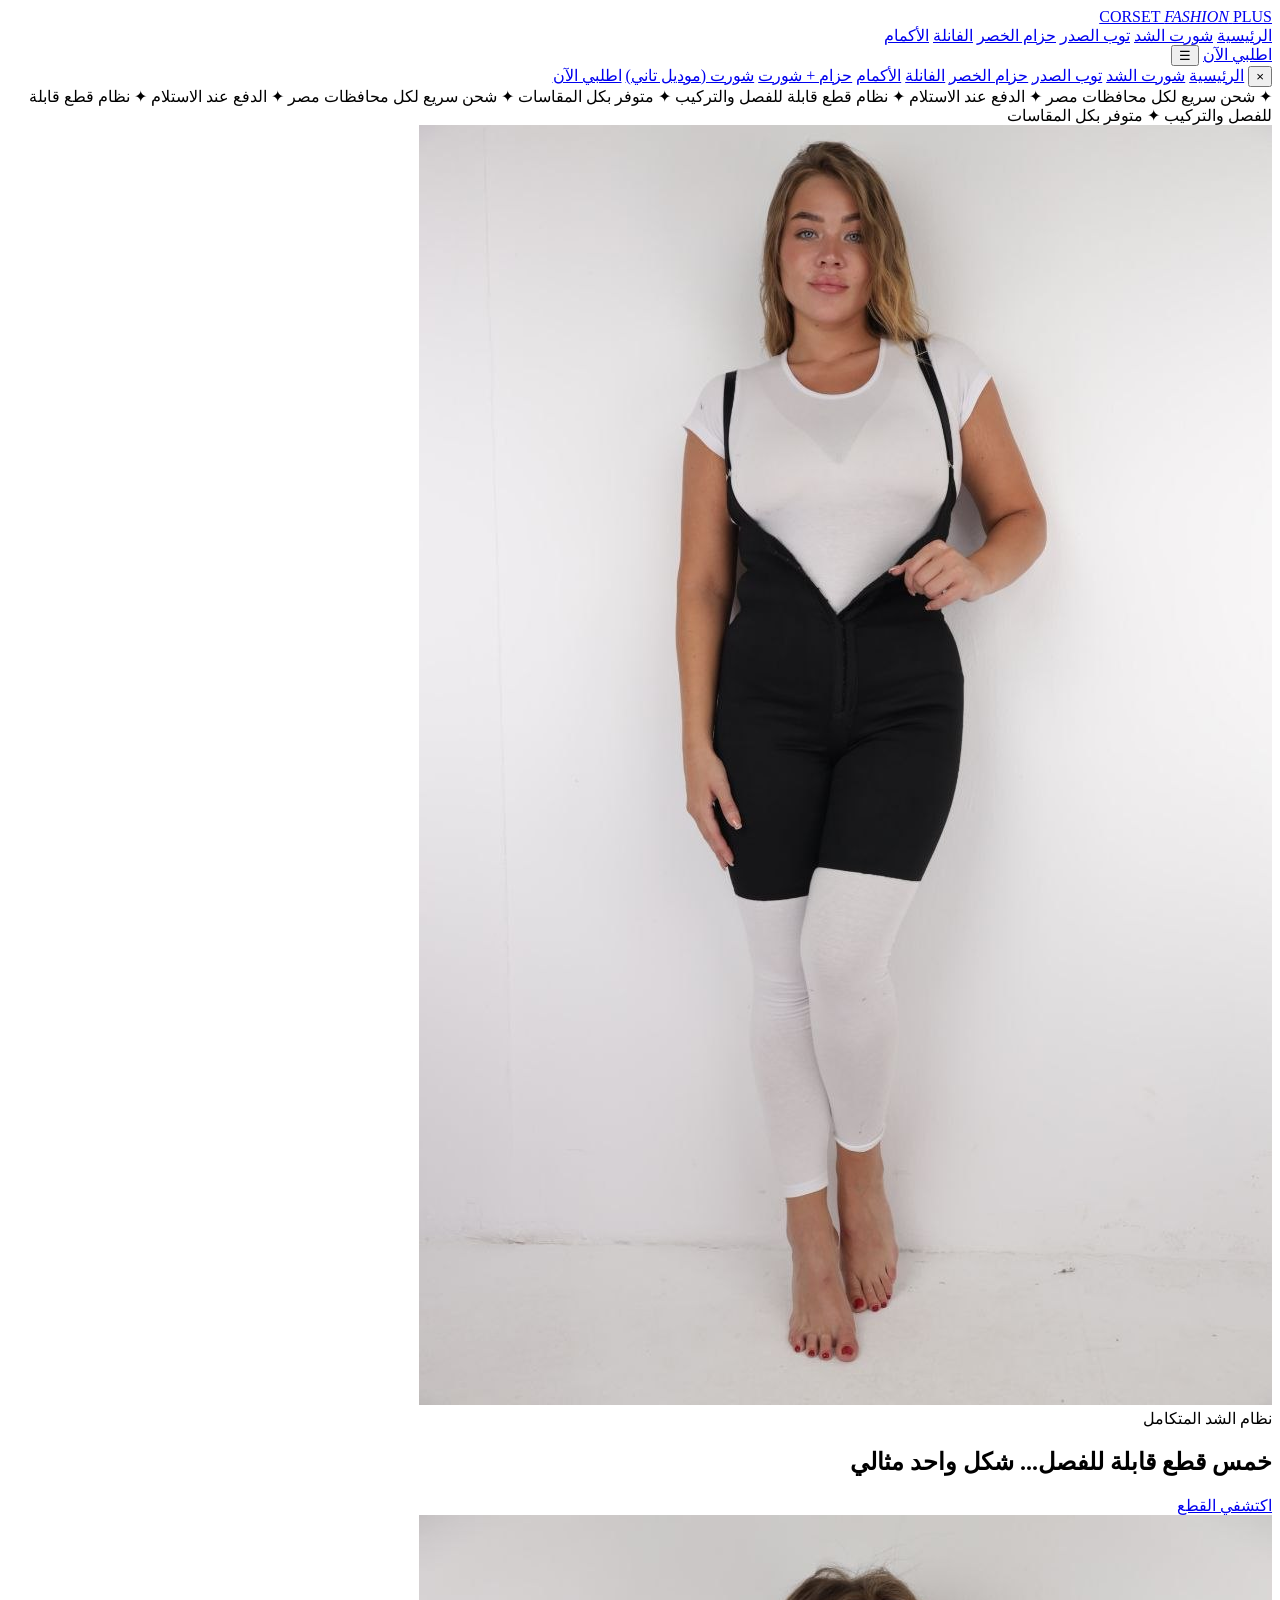
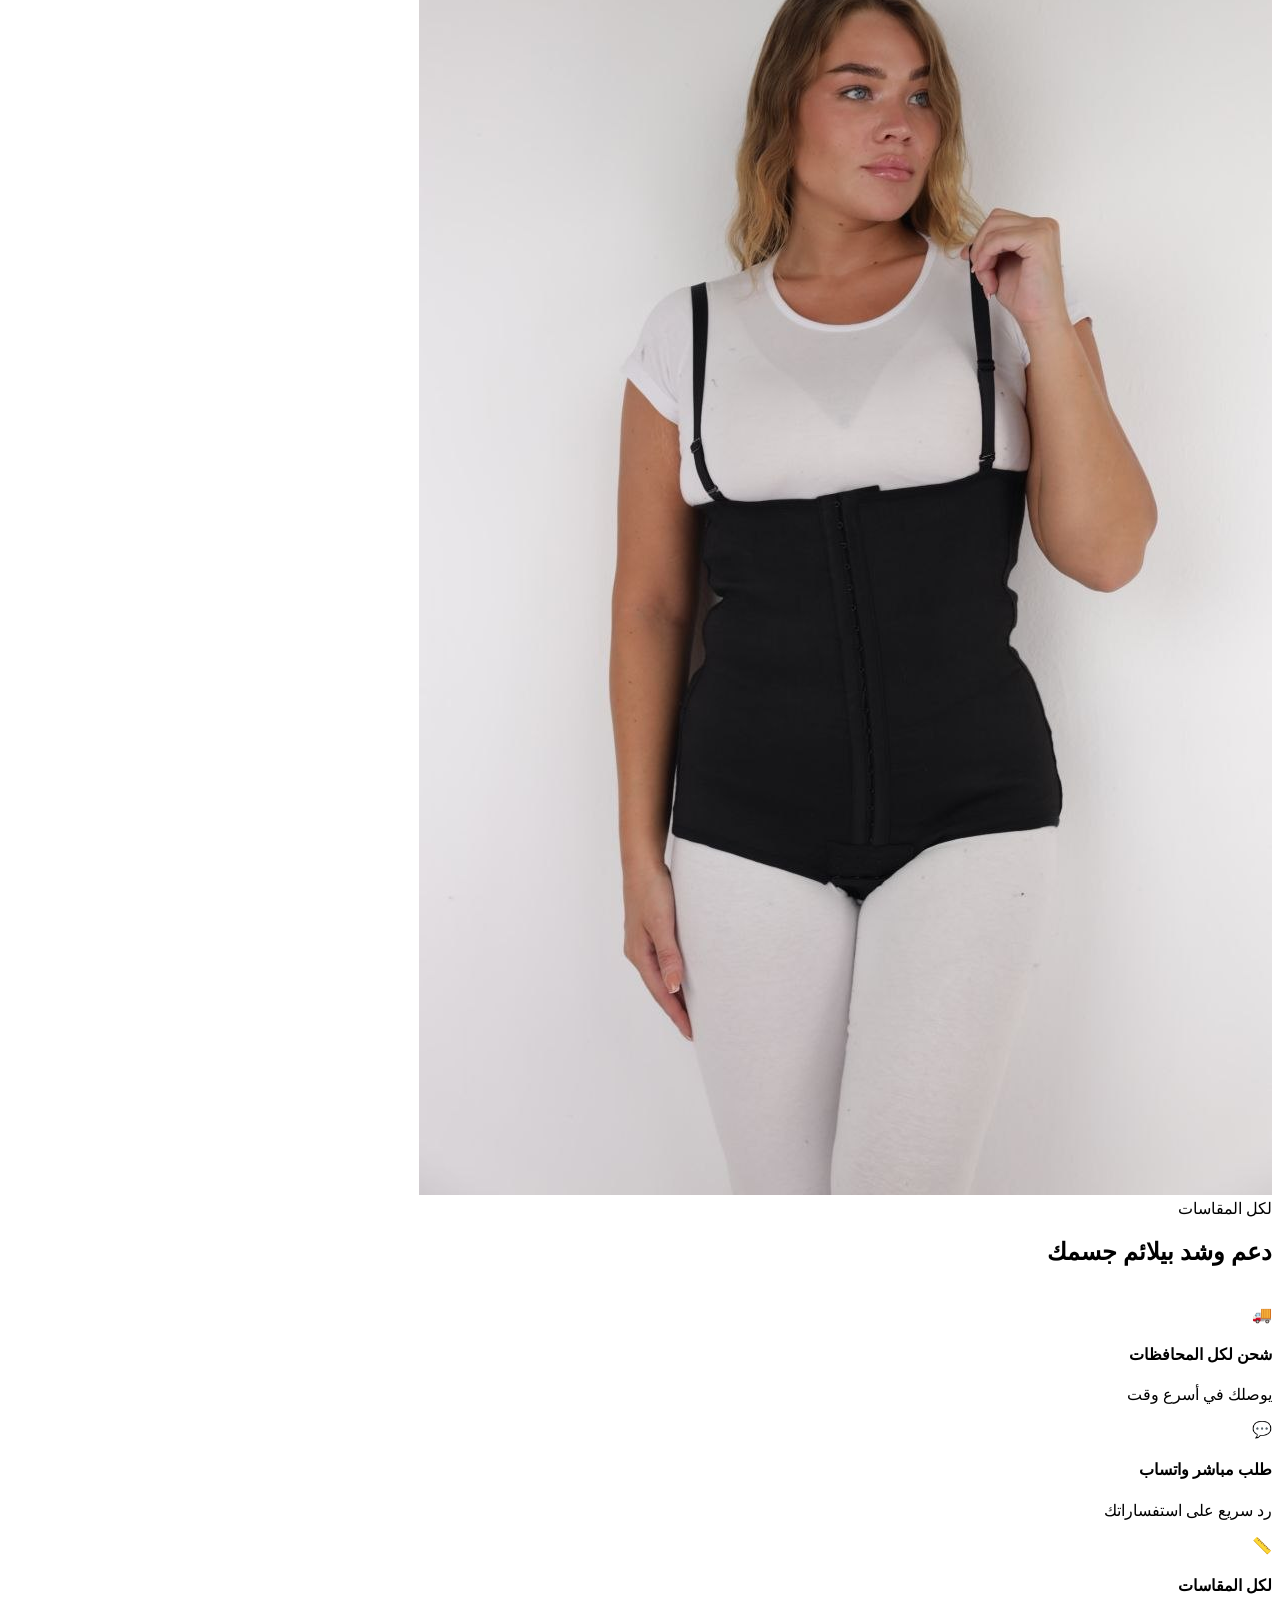
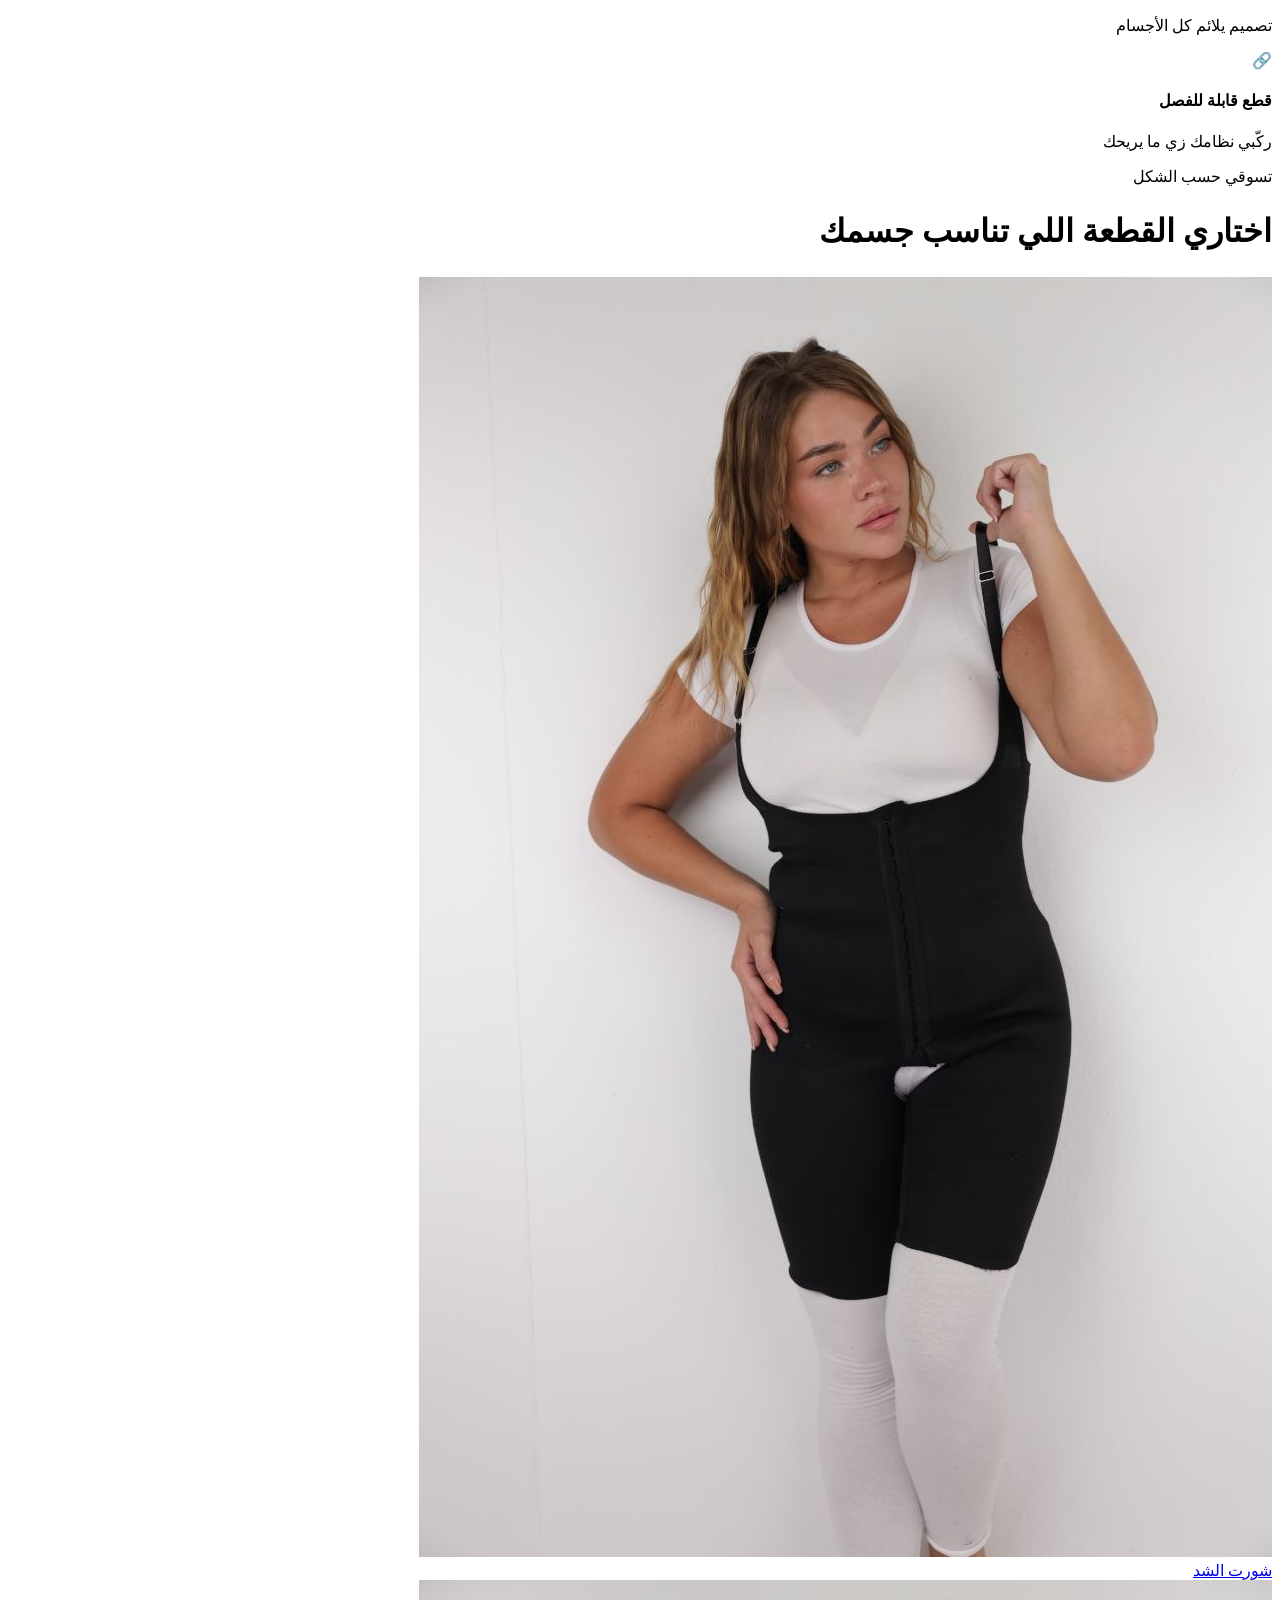
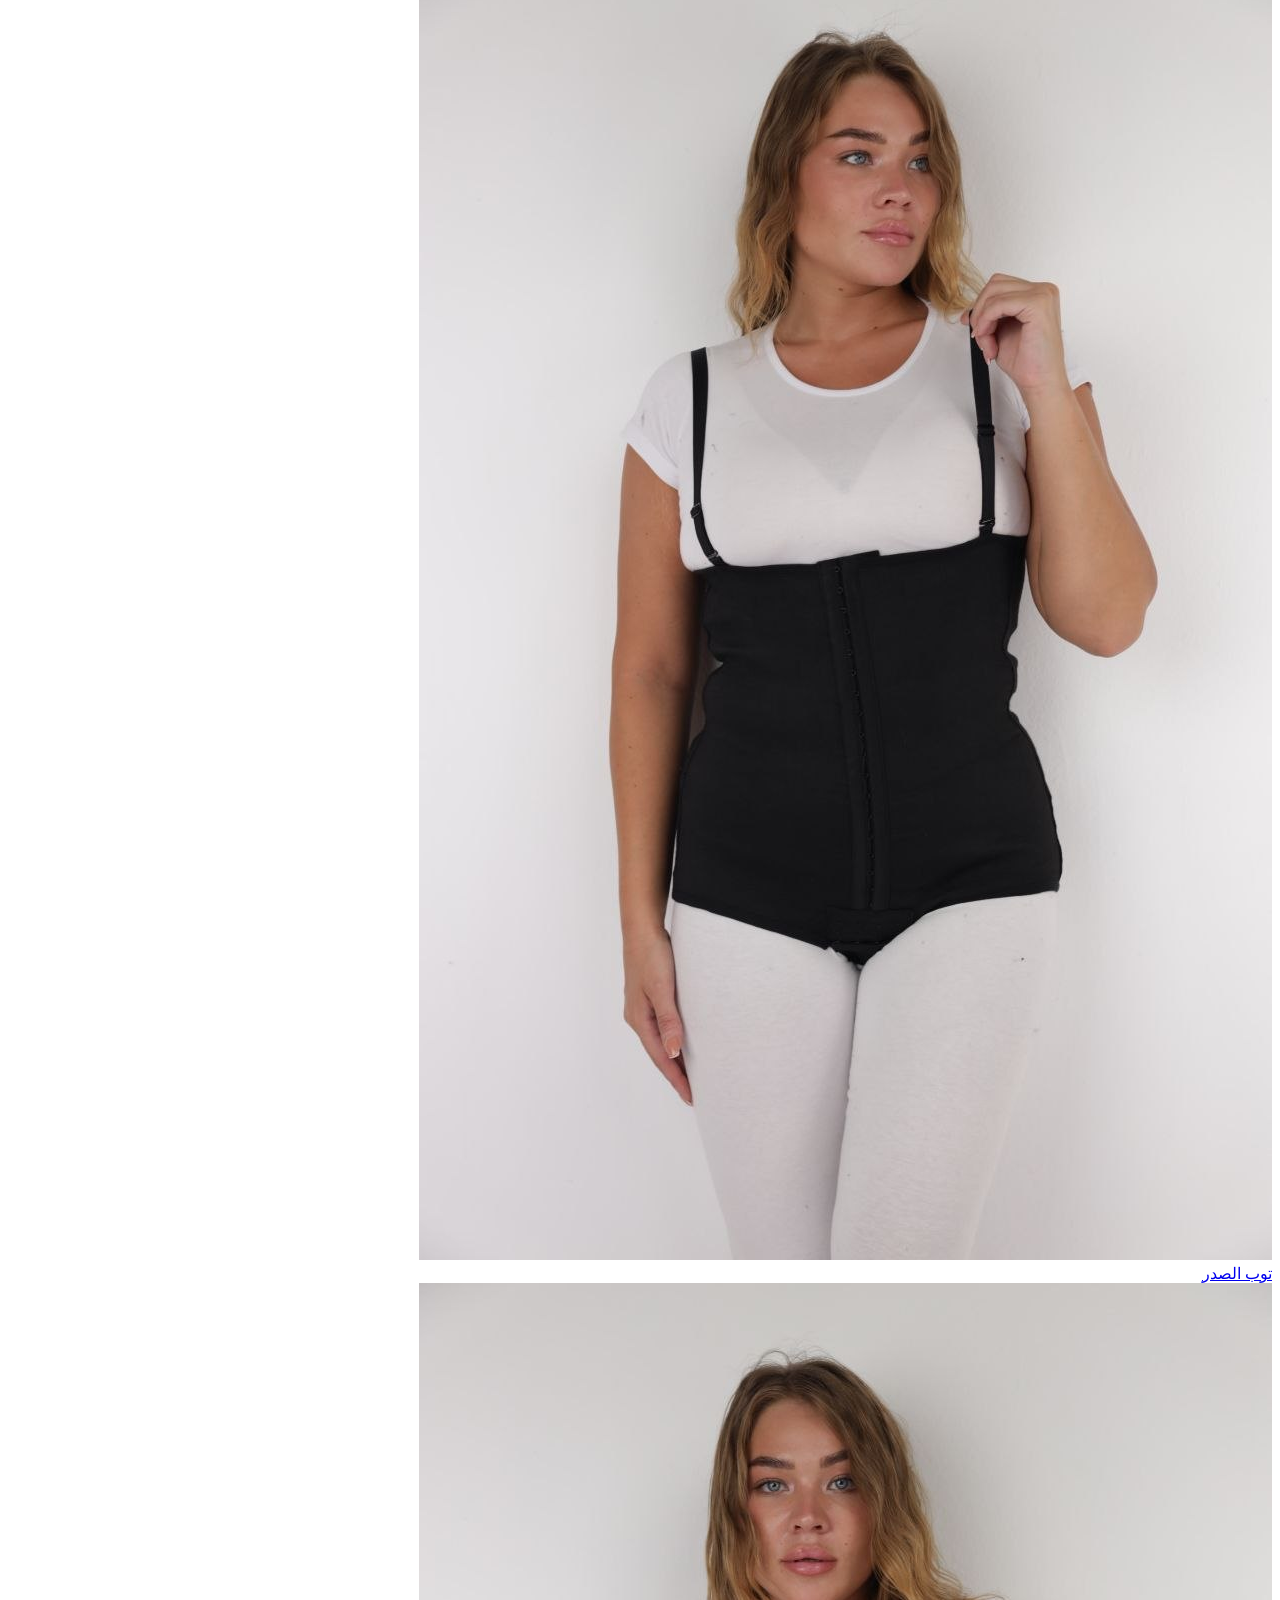
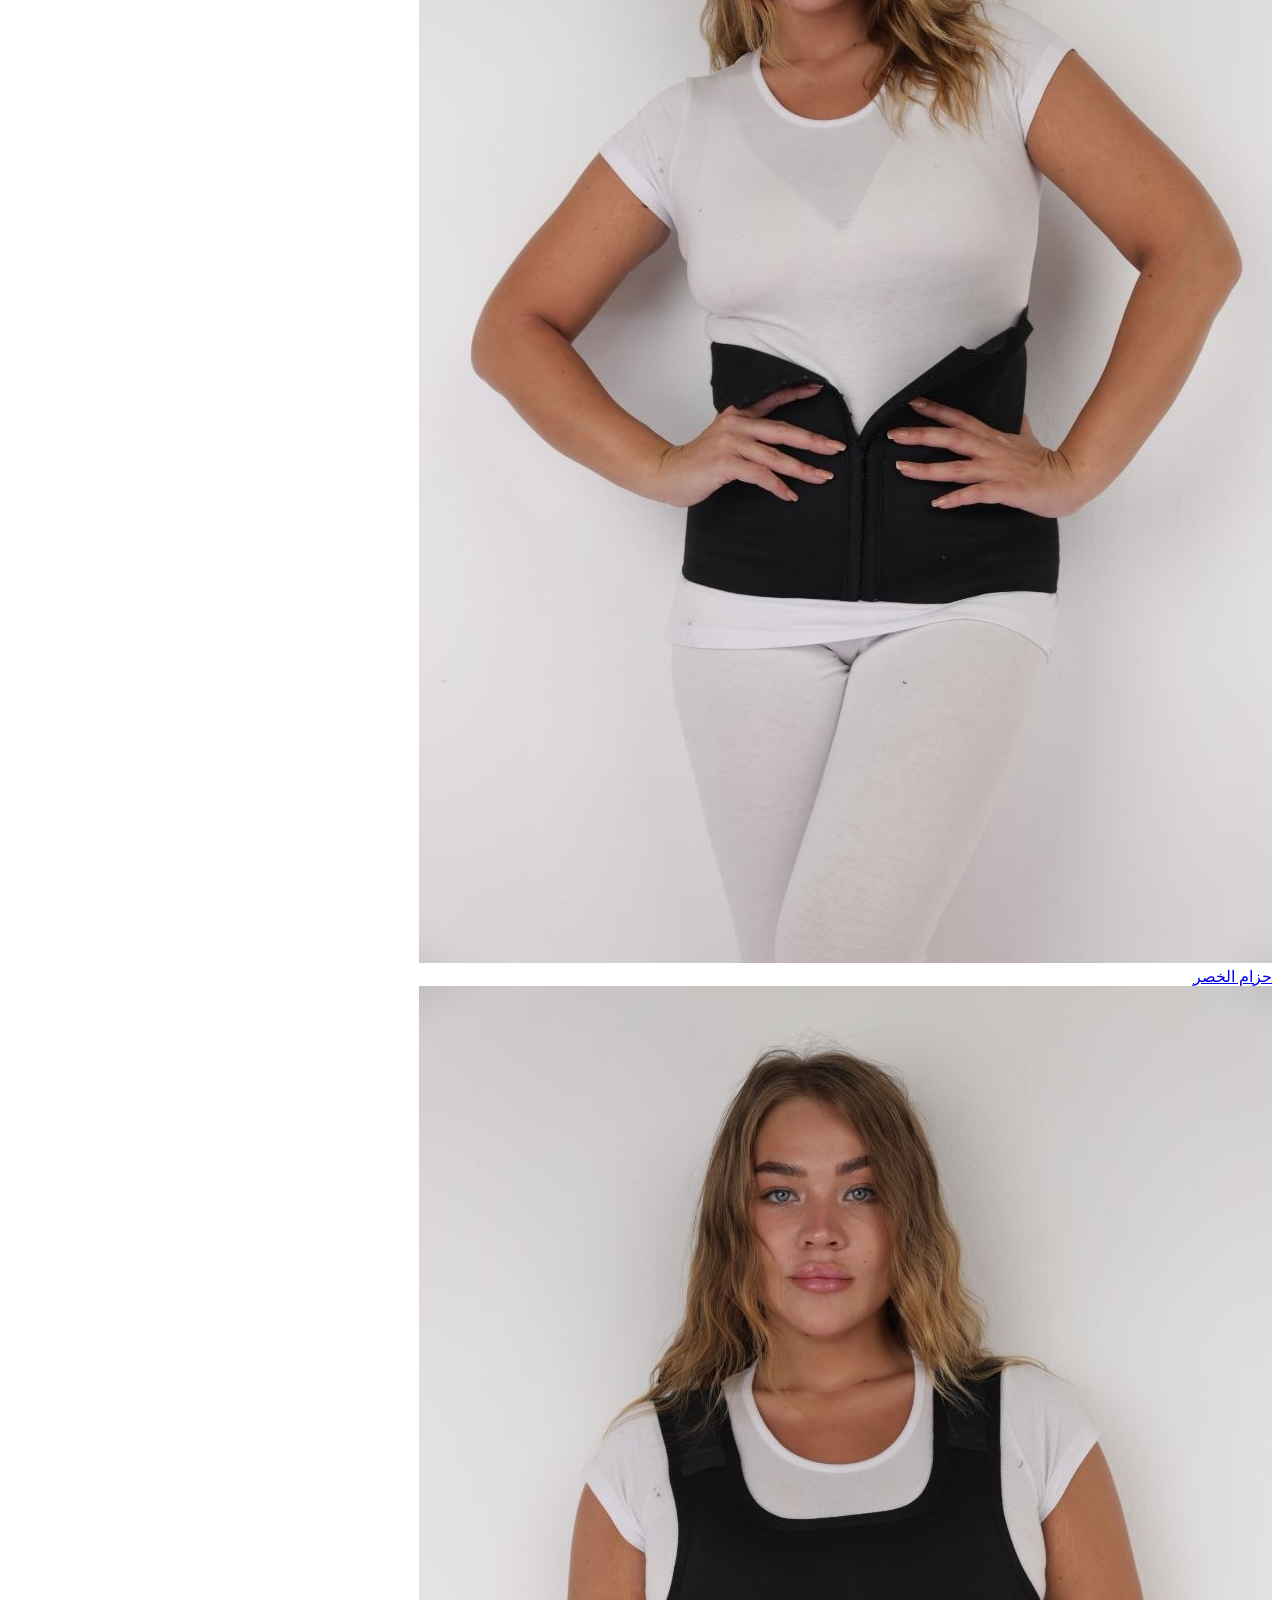
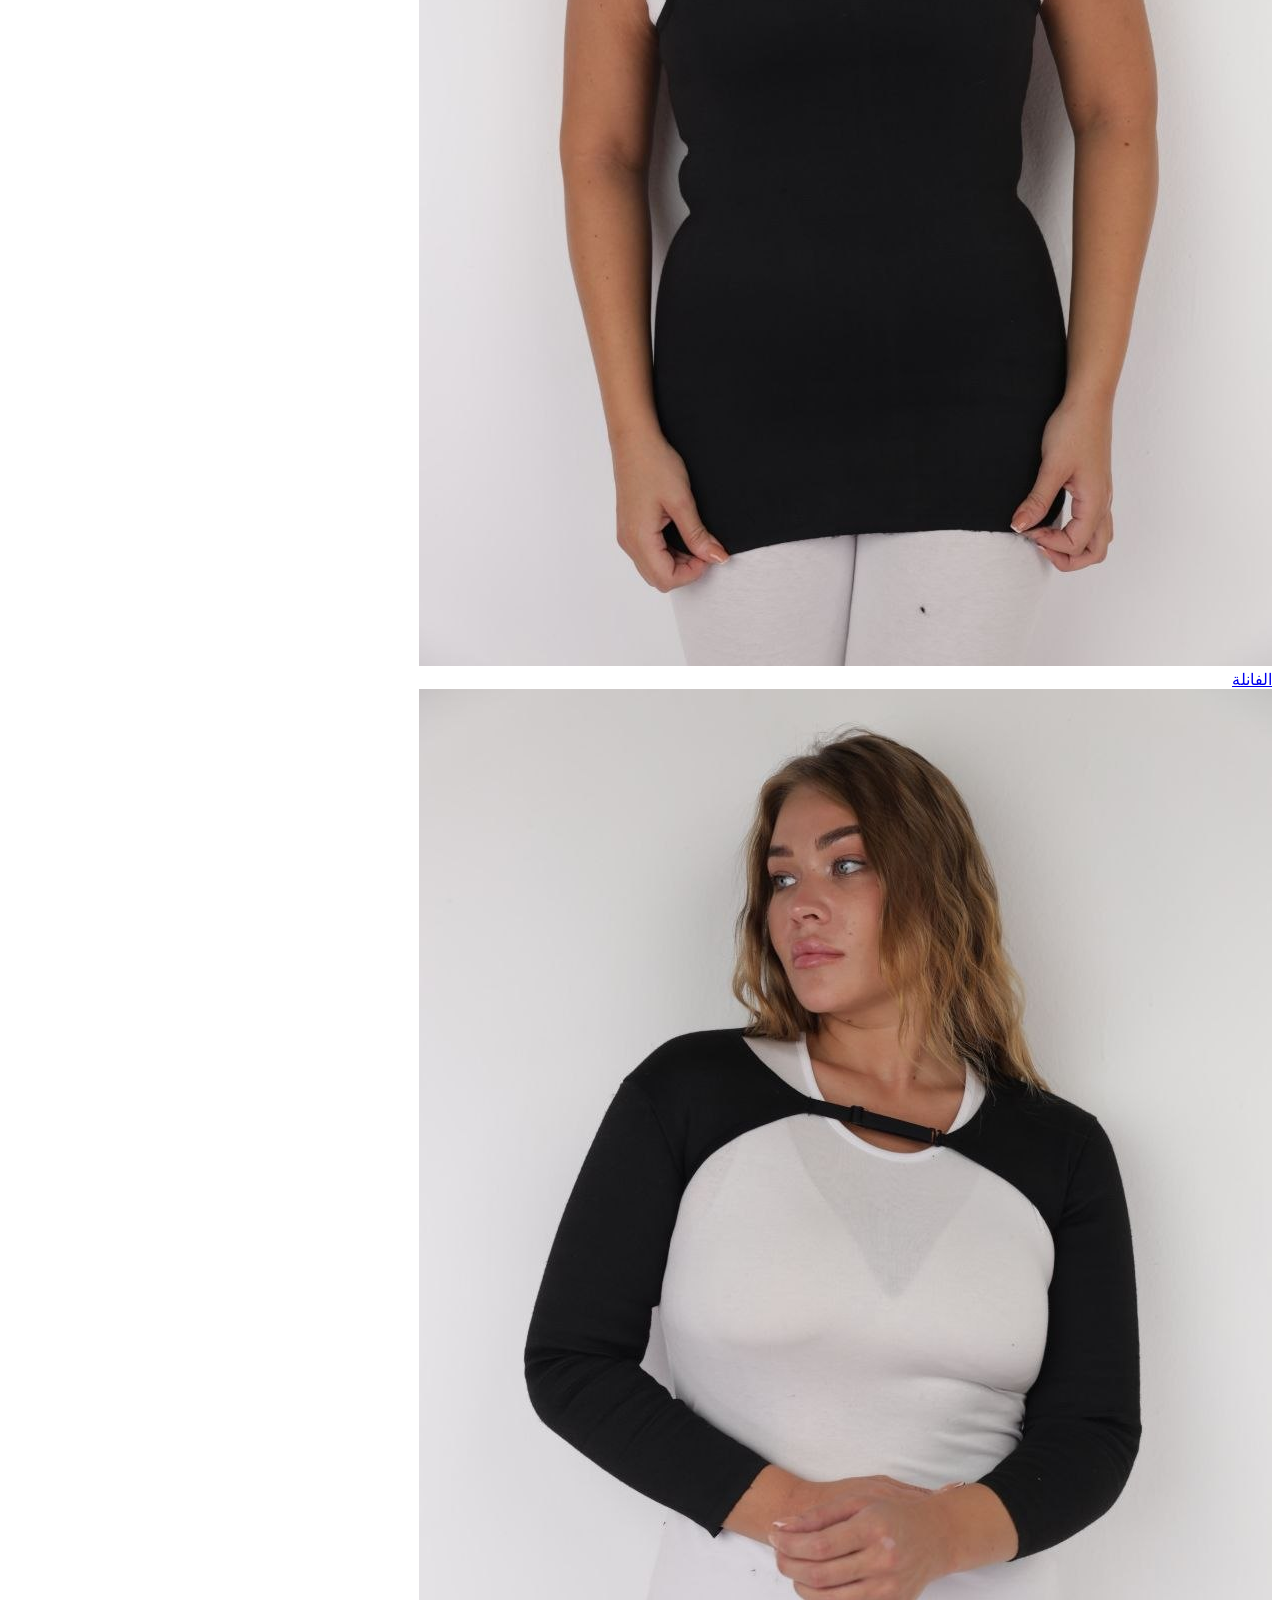
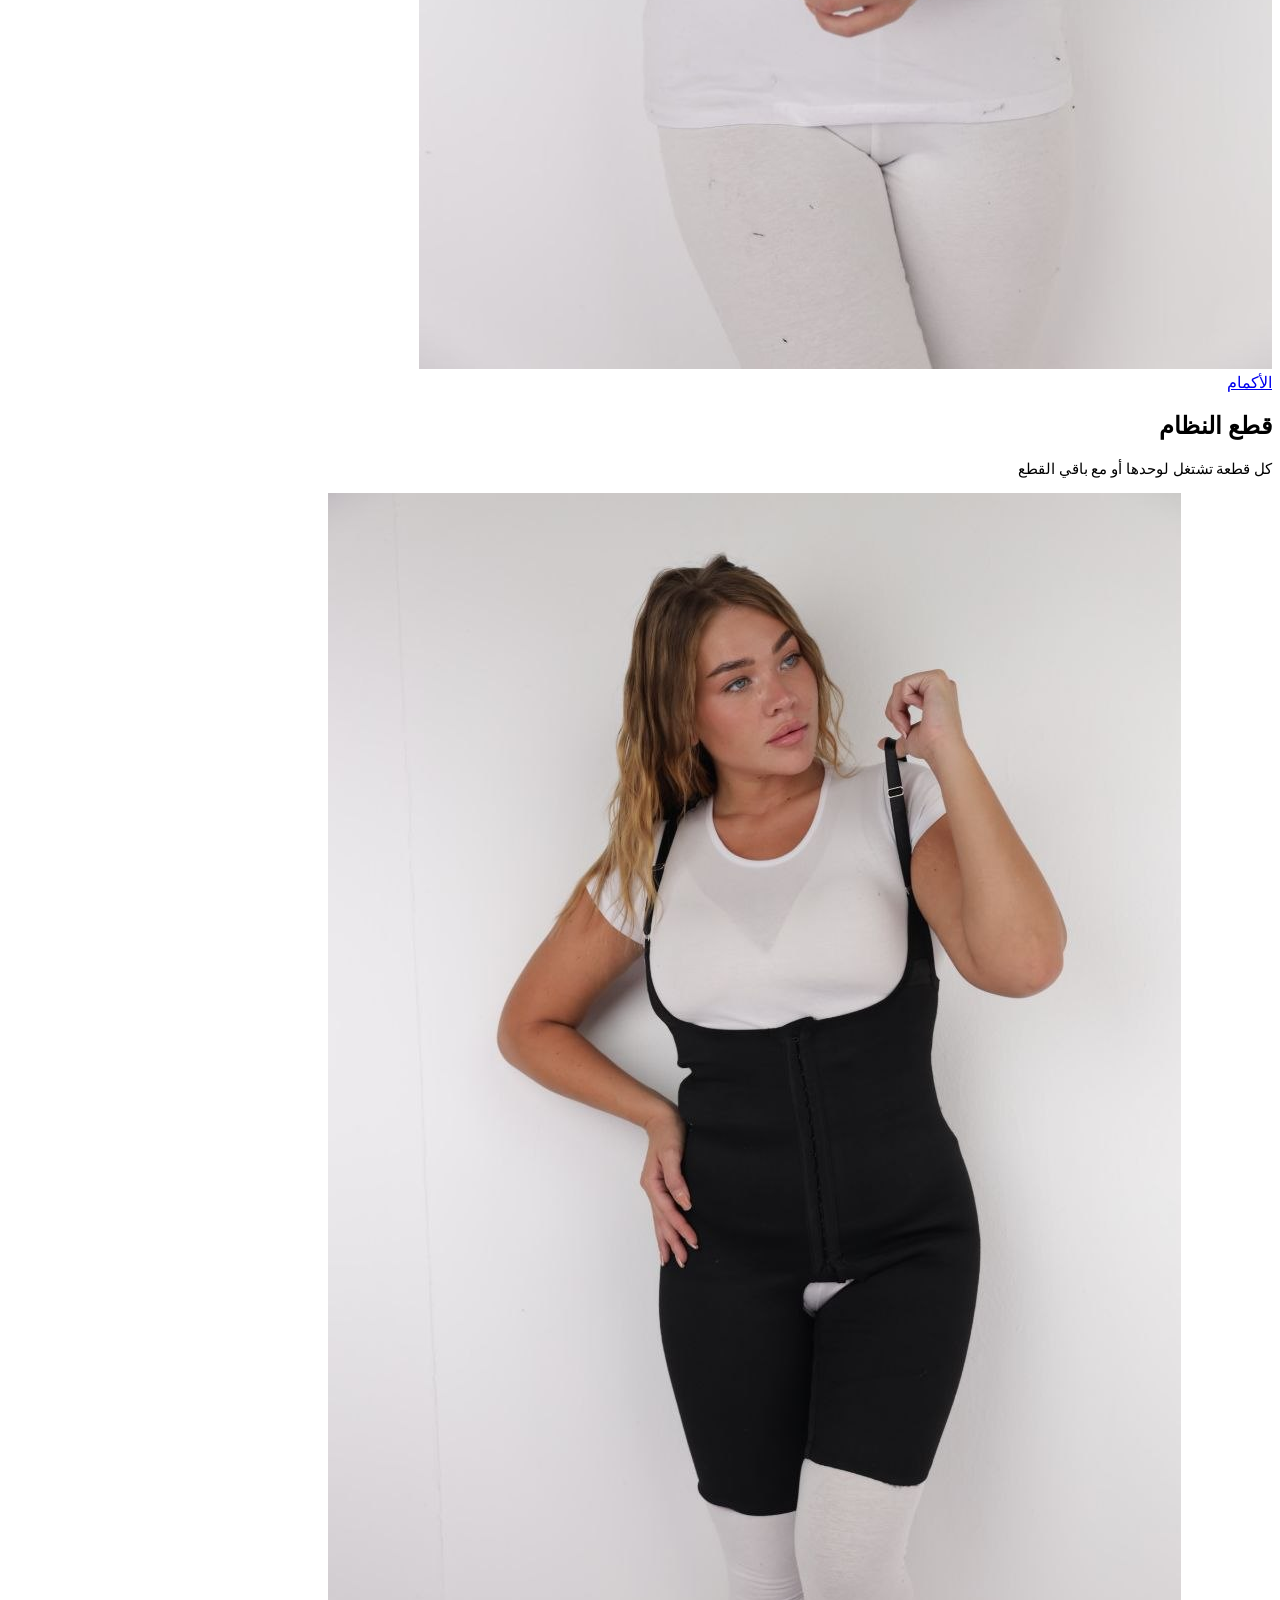
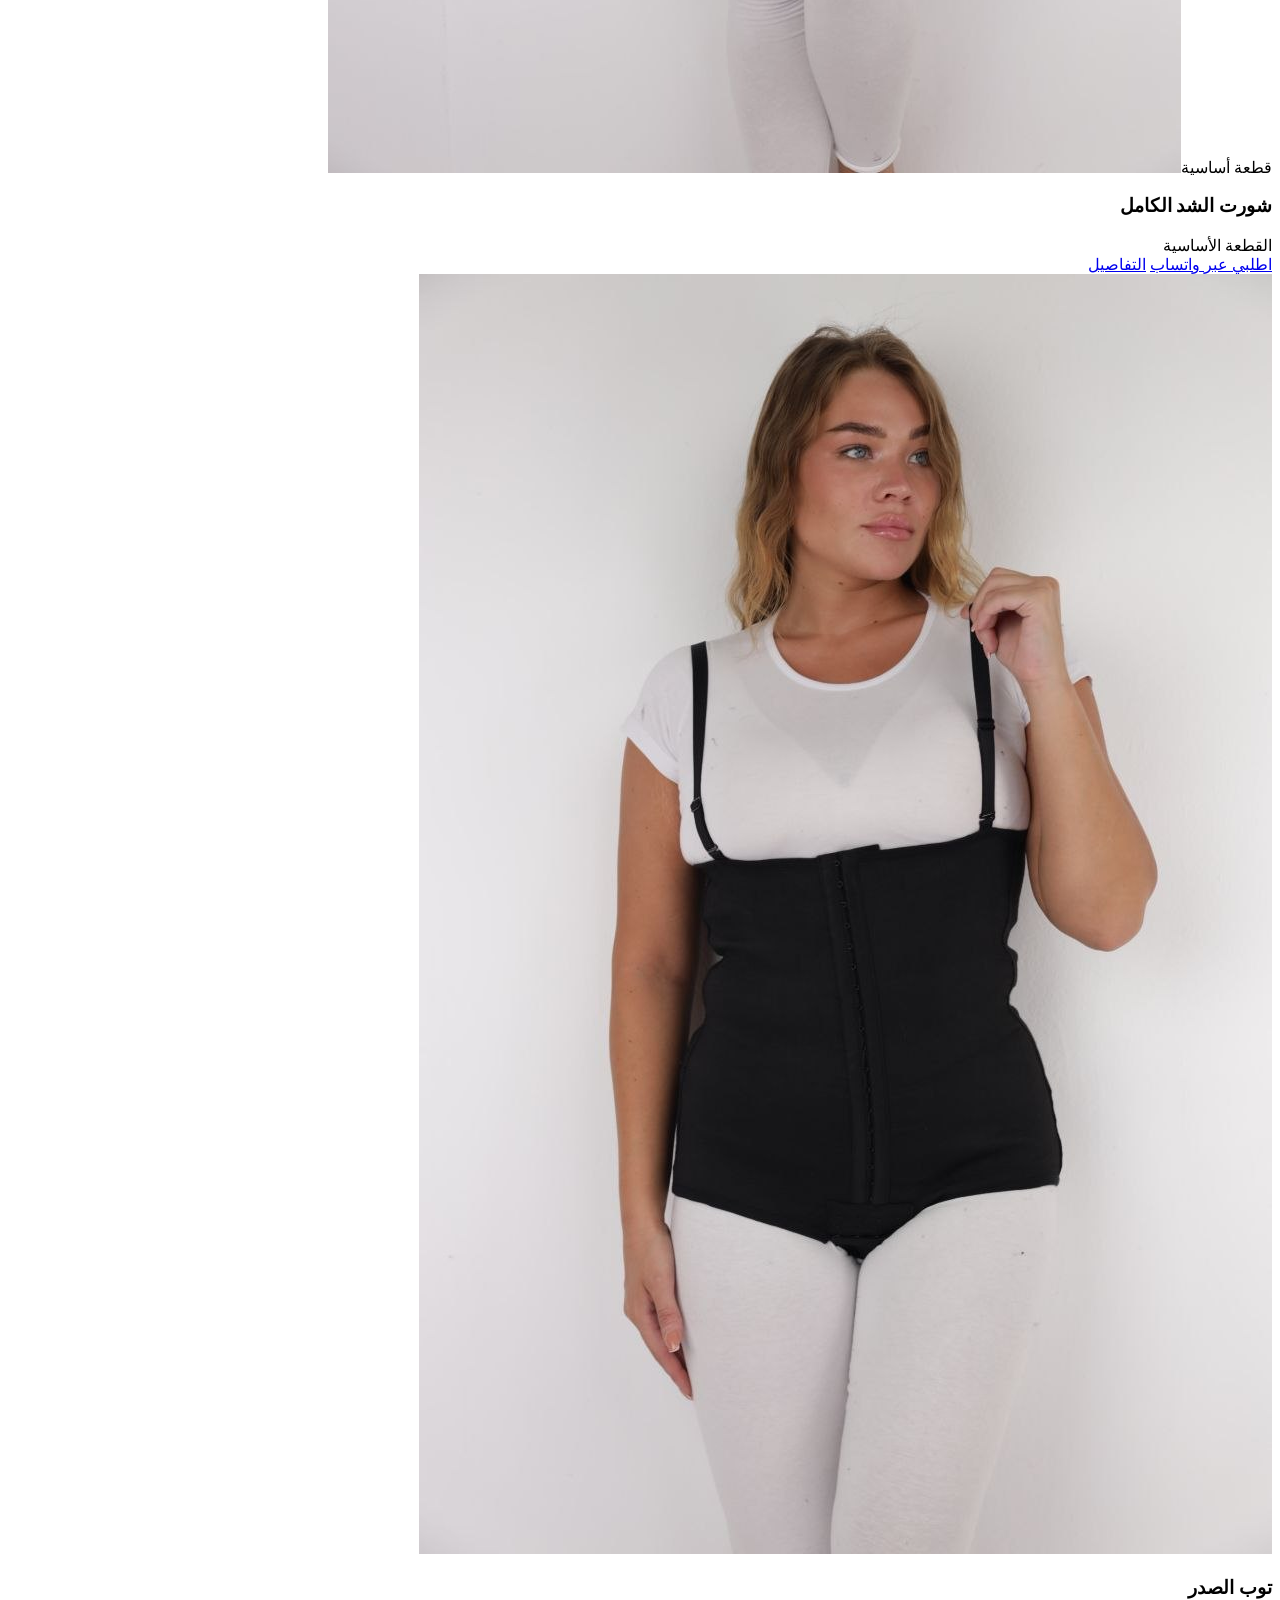
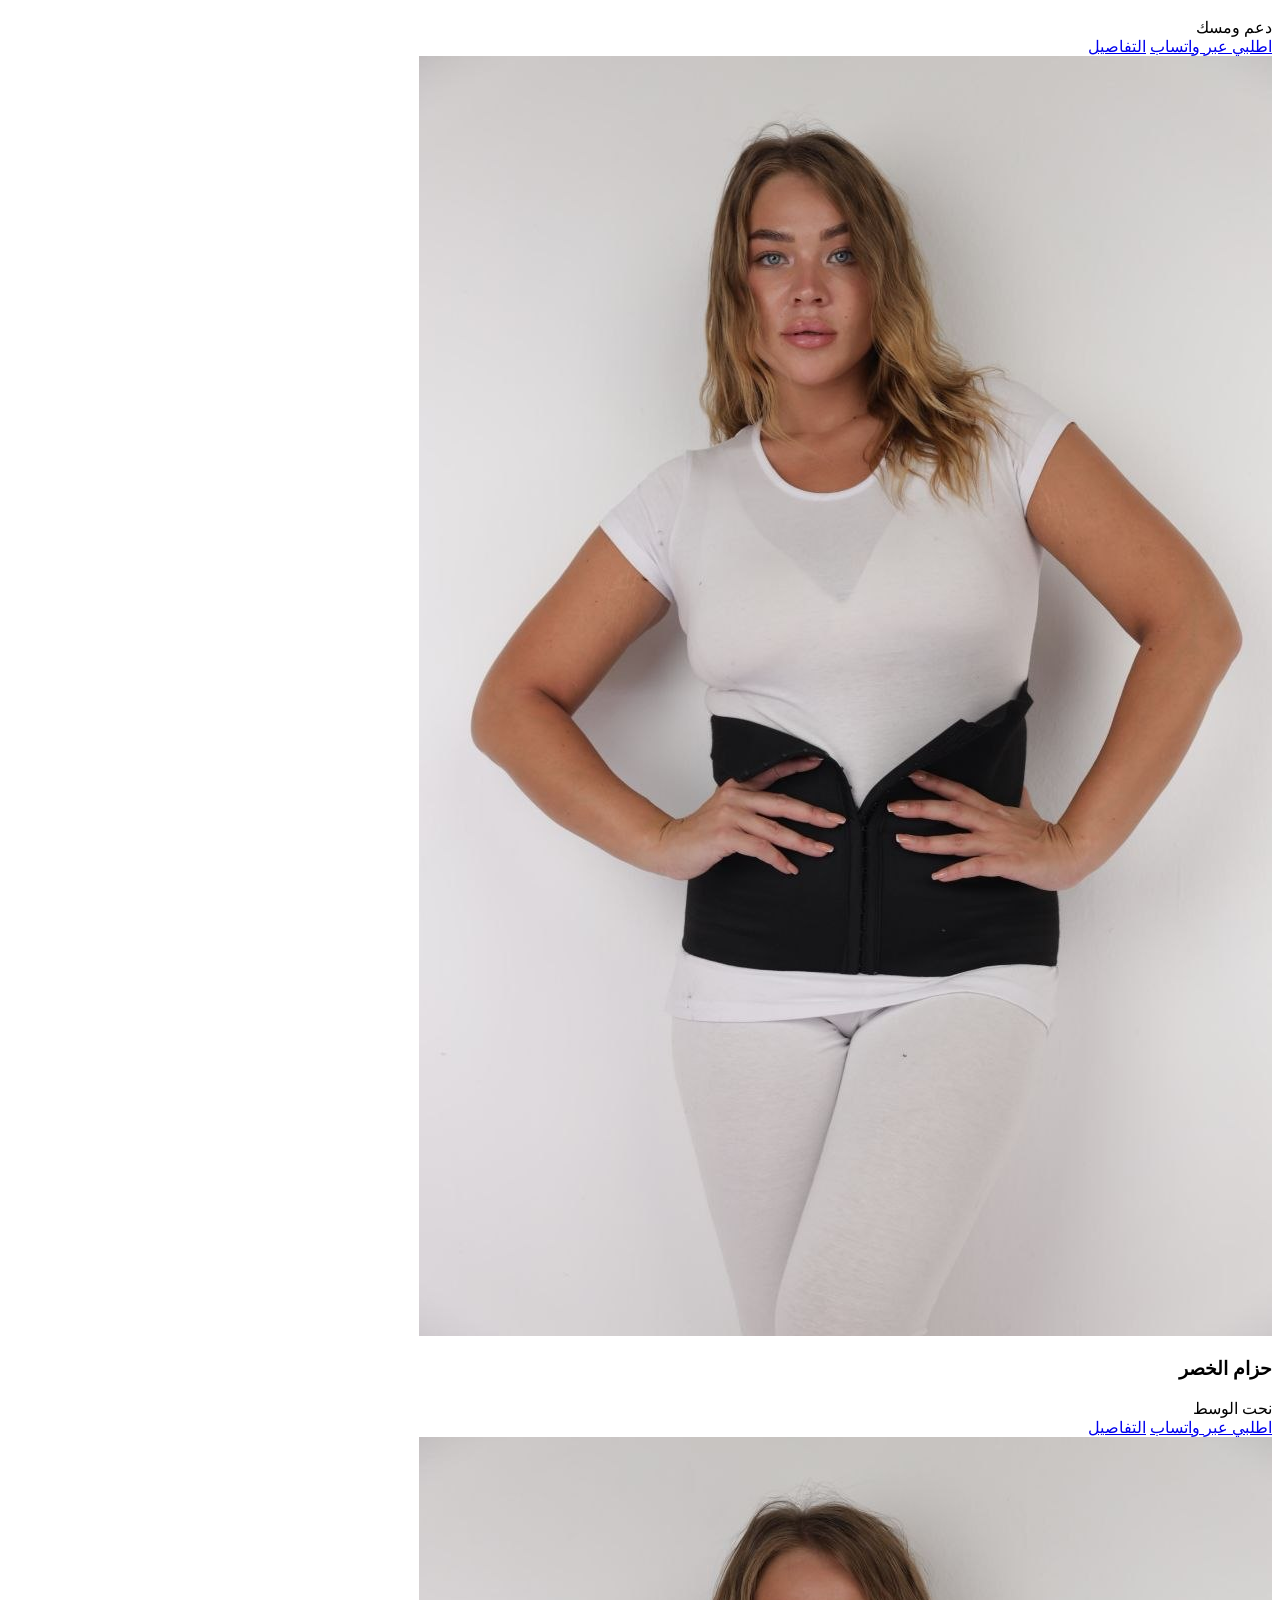
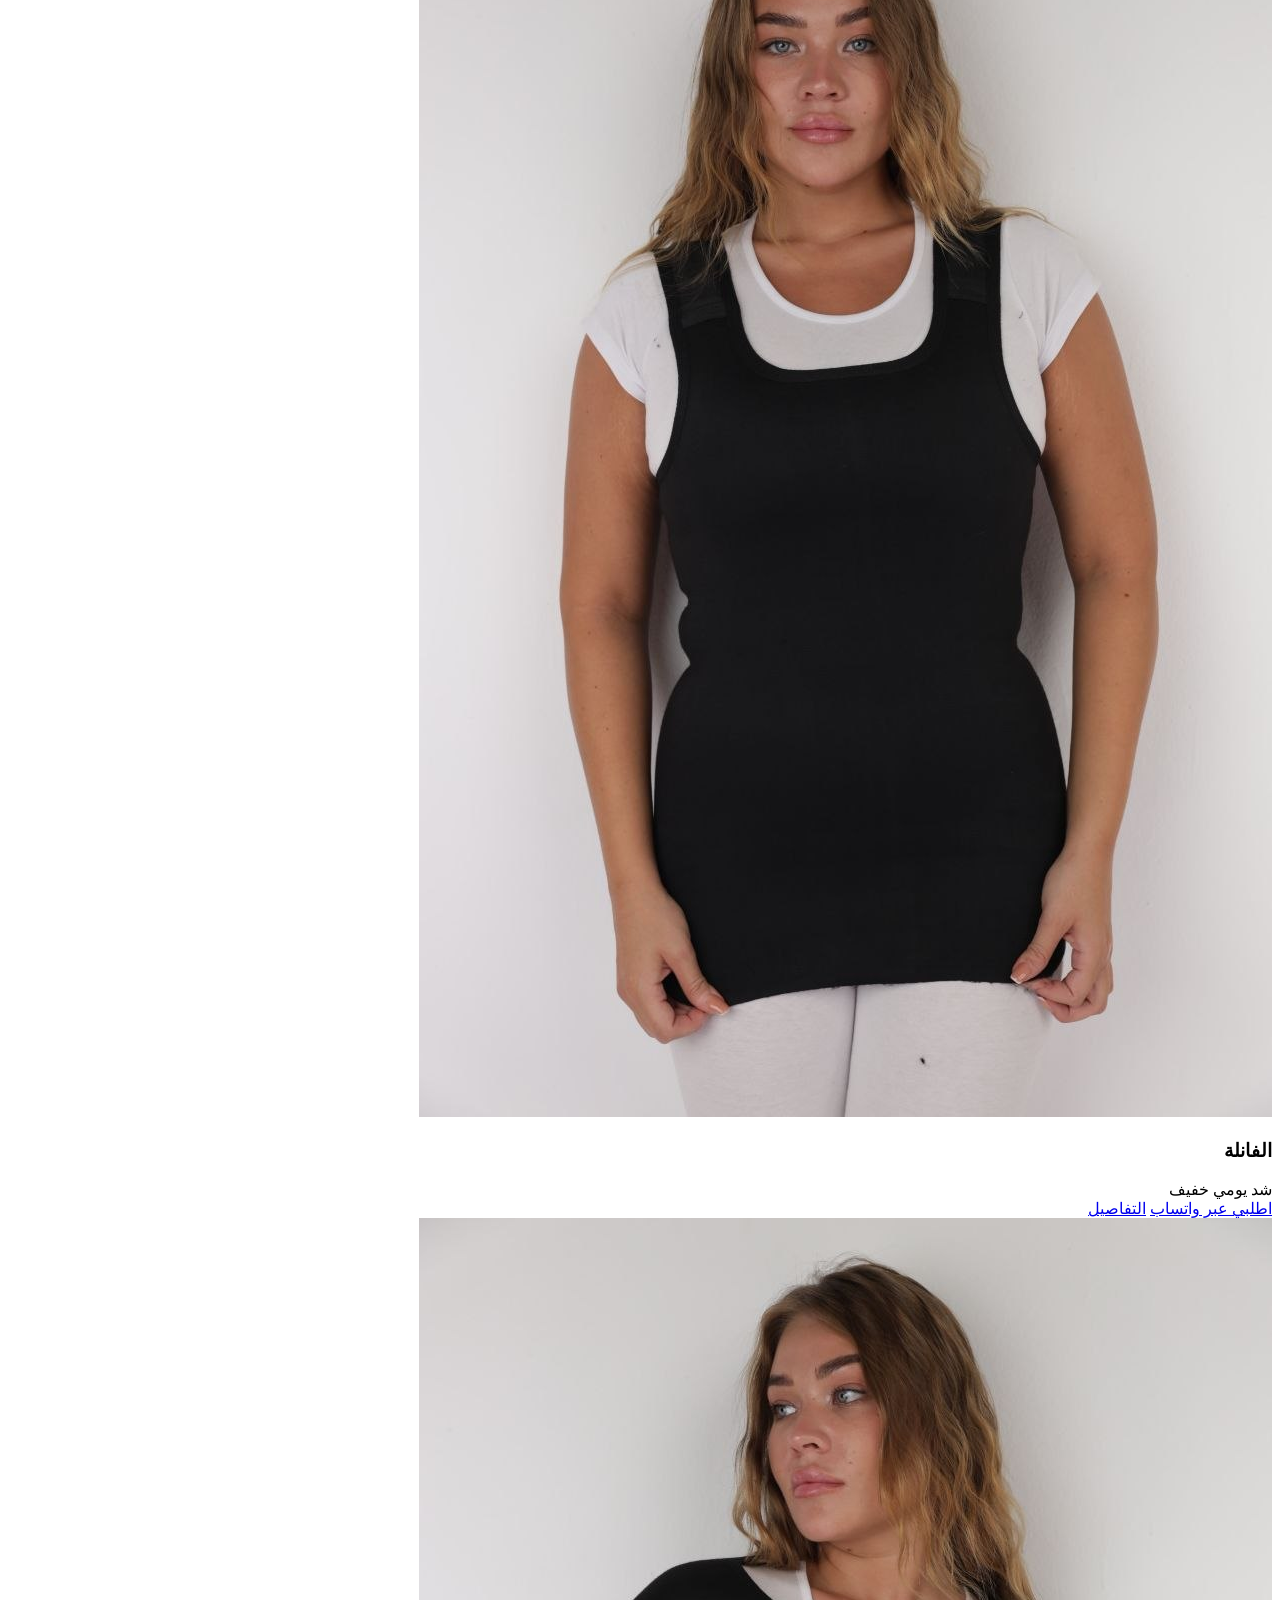
==== index.html @ 890b0aa7 "Add files via upload" ====
<!DOCTYPE html>
<html lang="ar" dir="rtl">
<head>
<meta charset="UTF-8">
<meta name="viewport" content="width=device-width, initial-scale=1.0">
<title>الرئيسية | CORSET FASHION Plus</title>
<meta name="description" content="نظام CORSET FASHION Plus المكوّن من قطع قابلة للفصل والتركيب، بضمان جودة">
<link rel="stylesheet" href="style.css">
<!-- Google tag (gtag.js) -->
<script async src="https://www.googletagmanager.com/gtag/js?id=G-3MM8K8JDG9"></script>
<script>
  window.dataLayer = window.dataLayer || [];
  function gtag(){dataLayer.push(arguments);}
  gtag('js', new Date());
  gtag('config', 'G-3MM8K8JDG9');
</script>
</head>
<body>
<header>
  <div class="wrap header-inner">
    <a href="index.html" class="logo">
      <span class="brand-en">CORSET <em>FASHION</em></span>
      <span class="plus-tag">PLUS</span>
    </a>
    <nav class="links">
      <a href="index.html" class="active">الرئيسية</a>
<a href="shorts.html">شورت الشد</a>
<a href="top.html">توب الصدر</a>
<a href="belt.html">حزام الخصر</a>
<a href="vest.html">الفانلة</a>
<a href="sleeves.html">الأكمام</a>

    </nav>
    <a href="https://wa.me/201055365258" class="header-cta">اطلبي الآن</a>
    <button class="menu-btn" onclick="document.getElementById('mobileMenu').classList.add('open')">☰</button>
  </div>
</header>
<div id="mobileMenu">
  <button class="close-btn" onclick="document.getElementById('mobileMenu').classList.remove('open')">×</button>
  <a href="index.html">الرئيسية</a>
<a href="shorts.html">شورت الشد</a>
<a href="top.html">توب الصدر</a>
<a href="belt.html">حزام الخصر</a>
<a href="vest.html">الفانلة</a>
<a href="sleeves.html">الأكمام</a>

  <a href="belt-shorts.html">حزام + شورت</a>
  <a href="shorts-2.html">شورت (موديل تاني)</a>
  <a href="https://wa.me/201055365258" class="header-cta" style="margin-top:10px;">اطلبي الآن</a>
</div>


<div class="announce-bar">
  <div class="announce-track">
    <span>✦ شحن سريع لكل محافظات مصر</span>
    <span>✦ الدفع عند الاستلام</span>
    <span>✦ نظام قطع قابلة للفصل والتركيب</span>
    <span>✦ متوفر بكل المقاسات</span>
    <span>✦ شحن سريع لكل محافظات مصر</span>
    <span>✦ الدفع عند الاستلام</span>
    <span>✦ نظام قطع قابلة للفصل والتركيب</span>
    <span>✦ متوفر بكل المقاسات</span>
  </div>
</div>

<section class="dual-hero">
  <div class="wrap dual-grid">
    <div class="banner-card banner-main">
      <img src="images/shorts-6.jpg" alt="نظام CORSET FASHION Plus">
      <div class="banner-overlay">
        <div class="tag">نظام الشد المتكامل</div>
        <h2>خمس قطع قابلة للفصل... شكل واحد مثالي</h2>
        <div><a href="shorts.html" class="btn-primary">اكتشفي القطع</a></div>
      </div>
    </div>
    <div class="banner-card banner-side">
      <img src="images/top-1.jpg" alt="توب الصدر CORSET FASHION Plus">
      <div class="banner-overlay">
        <div class="tag">لكل المقاسات</div>
        <h2>دعم وشد بيلائم جسمك</h2>
        <div><a href="top.html" class="btn-ghost" style="border-color:#fff;color:#fff;">تسوقي التوب</a></div>
      </div>
    </div>
  </div>
</section>

<section class="trust-strip">
  <div class="wrap trust-grid">
    <div class="trust-item"><div class="ic">🚚</div><h4>شحن لكل المحافظات</h4><p>يوصلك في أسرع وقت</p></div>
    <div class="trust-item"><div class="ic">💬</div><h4>طلب مباشر واتساب</h4><p>رد سريع على استفساراتك</p></div>
    <div class="trust-item"><div class="ic">📏</div><h4>لكل المقاسات</h4><p>تصميم يلائم كل الأجسام</p></div>
    <div class="trust-item"><div class="ic">🔗</div><h4>قطع قابلة للفصل</h4><p>ركّبي نظامك زي ما يريحك</p></div>
  </div>
</section>

<section class="shape-section">
  <div class="wrap">
    <div class="eyebrow">تسوقي حسب الشكل</div>
    <h2 style="font-size:32px;color:var(--ink);">اختاري القطعة اللي تناسب جسمك</h2>
    <div class="shape-scroll">
      <a href="shorts.html" class="shape-item">
        <div class="shape-circle"><img src="images/shorts-1.jpg" alt="شورت الشد"></div>
        <span>شورت الشد</span>
      </a>
      <a href="top.html" class="shape-item">
        <div class="shape-circle"><img src="images/top-1.jpg" alt="توب الصدر"></div>
        <span>توب الصدر</span>
      </a>
      <a href="belt.html" class="shape-item">
        <div class="shape-circle"><img src="images/belt-1.jpg" alt="حزام الخصر"></div>
        <span>حزام الخصر</span>
      </a>
      <a href="vest.html" class="shape-item">
        <div class="shape-circle"><img src="images/vest-1.jpg" alt="الفانلة"></div>
        <span>الفانلة</span>
      </a>
      <a href="sleeves.html" class="shape-item">
        <div class="shape-circle"><img src="images/sleeves-1.jpg" alt="الأكمام"></div>
        <span>الأكمام</span>
      </a>
    </div>
  </div>
</section>

<section class="pgrid-section">
  <div class="wrap">
    <div class="section-head">
      <h2>قطع النظام</h2>
      <p style="color:var(--ink-2);font-size:15px;">كل قطعة تشتغل لوحدها أو مع باقي القطع</p>
    </div>
    <div class="pgrid">
      <div class="pcard">
      <div class="img-wrap"><span class="badge-new">قطعة أساسية</span><img src="images/shorts-1.jpg" alt="شورت الشد الكامل"></div>
      <div class="pinfo">
        <h3>شورت الشد الكامل</h3>
        <span class="tag">القطعة الأساسية</span>
        <div class="pbtns">
          <a href="https://wa.me/201055365258?text=عايزة%20أستفسر%20عن%20شورت الشد الكامل" class="wa-mini">اطلبي عبر واتساب</a>
          <a href="shorts.html" class="details-link">التفاصيل</a>
        </div>
      </div>
    </div>
      <div class="pcard">
      <div class="img-wrap"><img src="images/top-1.jpg" alt="توب الصدر"></div>
      <div class="pinfo">
        <h3>توب الصدر</h3>
        <span class="tag">دعم ومسك</span>
        <div class="pbtns">
          <a href="https://wa.me/201055365258?text=عايزة%20أستفسر%20عن%20توب الصدر" class="wa-mini">اطلبي عبر واتساب</a>
          <a href="top.html" class="details-link">التفاصيل</a>
        </div>
      </div>
    </div>
      <div class="pcard">
      <div class="img-wrap"><img src="images/belt-1.jpg" alt="حزام الخصر"></div>
      <div class="pinfo">
        <h3>حزام الخصر</h3>
        <span class="tag">نحت الوسط</span>
        <div class="pbtns">
          <a href="https://wa.me/201055365258?text=عايزة%20أستفسر%20عن%20حزام الخصر" class="wa-mini">اطلبي عبر واتساب</a>
          <a href="belt.html" class="details-link">التفاصيل</a>
        </div>
      </div>
    </div>
      <div class="pcard">
      <div class="img-wrap"><img src="images/vest-1.jpg" alt="الفانلة"></div>
      <div class="pinfo">
        <h3>الفانلة</h3>
        <span class="tag">شد يومي خفيف</span>
        <div class="pbtns">
          <a href="https://wa.me/201055365258?text=عايزة%20أستفسر%20عن%20الفانلة" class="wa-mini">اطلبي عبر واتساب</a>
          <a href="vest.html" class="details-link">التفاصيل</a>
        </div>
      </div>
    </div>
      <div class="pcard">
      <div class="img-wrap"><img src="images/sleeves-1.jpg" alt="الأكمام"></div>
      <div class="pinfo">
        <h3>الأكمام</h3>
        <span class="tag">شد الذراعين</span>
        <div class="pbtns">
          <a href="https://wa.me/201055365258?text=عايزة%20أستفسر%20عن%20الأكمام" class="wa-mini">اطلبي عبر واتساب</a>
          <a href="sleeves.html" class="details-link">التفاصيل</a>
        </div>
      </div>
    </div>
    </div>
  </div>
</section>

<section class="guarantee-section">
  <div class="wrap guarantee-grid">
    <div class="seal-wrap">
      <div class="seal">
        <div class="seal-star">★</div>
        <div class="seal-title">شهادة ضمان<br>الجودة</div>
        <div class="seal-sub">CORSET FASHION PLUS</div>
      </div>
    </div>
    <div class="guarantee-text">
      <div class="eyebrow">ضمان بيقفلك من أول لبسة</div>
      <h2>الجودة مش كلام... دي التزام</h2>
      <p>مش زي أي ماركة تانية — إحنا بنقدملك ضمان حقيقي وواضح على كل قطعة، مش مجرد كلام تسويقي. كل قطعة من نظام CORSET FASHION Plus بتتفحص قبل ما توصلك، وبنديك ضمان صريح على الخامة والتصنيع عشان تلبسي وانتي مطمنة.</p>
      <div class="guarantee-points">
        <div class="gpoint">
          <div class="gic">✓</div>
          <div><h4>ضمان الخامة</h4><p>ضد أي عيب تصنيع لمدة 14 يوم من الاستلام</p></div>
        </div>
        <div class="gpoint">
          <div class="gic">↔</div>
          <div><h4>استبدال سهل</h4><p>غيّري المقاس بدون تعقيد لو مش مظبوط</p></div>
        </div>
        <div class="gpoint">
          <div class="gic">🛡</div>
          <div><h4>فحص جودة قبل الشحن</h4><p>كل قطعة بتتفحص يدويًا قبل التغليف</p></div>
        </div>
        <div class="gpoint">
          <div class="gic">💬</div>
          <div><h4>دعم مباشر</h4><p>تواصل واتساب لأي استفسار قبل أو بعد الطلب</p></div>
        </div>
      </div>
    </div>
  </div>
</section>

<section class="combine-section">
  <div class="wrap section-head">
    <h2>ليه تختاري نظام CORSET FASHION Plus؟</h2>
  </div>
  <div class="wrap" style="display:grid;grid-template-columns:repeat(3,1fr);gap:30px;">
    <div style="text-align:center;">
      <h3 style="font-size:20px;margin-bottom:8px;">قطع منفصلة</h3>
      <p style="font-size:14px;color:var(--ink-2);">اشتري القطعة اللي محتاجاها بس، أو جمّعي النظام كامل.</p>
    </div>
    <div style="text-align:center;">
      <h3 style="font-size:20px;margin-bottom:8px;">لكل المقاسات</h3>
      <p style="font-size:14px;color:var(--ink-2);">تصميم مدروس يلائم جميع أشكال ومقاسات الجسم.</p>
    </div>
    <div style="text-align:center;">
      <h3 style="font-size:20px;margin-bottom:8px;">راحة طول اليوم</h3>
      <p style="font-size:14px;color:var(--ink-2);">خامات مرنة وأنظمة إغلاق قابلة للتعديل بسهولة.</p>
    </div>
  </div>
</section>

<footer>
  <div class="wrap">
    <div class="footer-grid">
      <div>
        <h4>CORSET FASHION PLUS</h4>
        <p>نظام قطع قابلة للفصل مصمم لدعم وشد الجسم بكل المقاسات، بجودة وراحة تدوم طول اليوم.</p>
      </div>
      <div>
        <h4>القطع</h4>
        <a href="shorts.html">شورت الشد الكامل</a>
        <a href="shorts-2.html">شورت (موديل تاني)</a>
        <a href="belt-shorts.html">حزام + شورت</a>
        <a href="top.html">توب الصدر</a>
        <a href="belt.html">حزام الخصر</a>
        <a href="vest.html">الفانلة</a>
        <a href="sleeves.html">الأكمام</a>
      </div>
      <div>
        <h4>تواصلي معنا</h4>
        <a href="https://wa.me/201055365258">واتساب: 01055365258</a>
        <a href="https://www.instagram.com/corsetfashionplus" target="_blank" rel="noopener">إنستجرام</a>
        <a href="https://www.facebook.com/share/19PnfP7QKM/" target="_blank" rel="noopener">فيسبوك</a>
      </div>
    </div>
    <div class="footer-bottom">© 2026 CORSET FASHION Plus — جميع الحقوق محفوظة</div>
  </div>
</footer>
<script>
document.querySelectorAll('#mobileMenu a').forEach(a=>{
  a.addEventListener('click',()=>document.getElementById('mobileMenu').classList.remove('open'));
});
</script>


<script>
/* ===== Scroll reveal ===== */
(function(){
  var targets = document.querySelectorAll(
    '.pcard, .piece-card, .banner-card, .shape-item, .trust-item, .gpoint, .section-head, .seal-wrap, .guarantee-text, .product-info, .gallery-main, .page-hero h1, .page-hero p, .hero h1, .hero p'
  );
  targets.forEach(function(el, i){
    el.classList.add('reveal-init');
    el.style.transitionDelay = (Math.min(i % 6, 5) * 70) + 'ms';
  });
  var io = new IntersectionObserver(function(entries){
    entries.forEach(function(entry){
      if(entry.isIntersecting){
        entry.target.classList.add('is-visible');
        io.unobserve(entry.target);
      }
    });
  }, {threshold:0.12, rootMargin:'0px 0px -40px 0px'});
  targets.forEach(function(el){ io.observe(el); });
})();

/* ===== Light 3D tilt on cards ===== */
(function(){
  var cards = document.querySelectorAll('.pcard, .piece-card, .banner-card');
  if(window.matchMedia('(pointer: coarse)').matches) return; // skip on touch devices
  cards.forEach(function(card){
    card.classList.add('tilt-wrap');
    card.addEventListener('mousemove', function(e){
      var r = card.getBoundingClientRect();
      var x = e.clientX - r.left;
      var y = e.clientY - r.top;
      var rx = ((y / r.height) - 0.5) * -8;
      var ry = ((x / r.width) - 0.5) * 8;
      card.style.transform = 'perspective(700px) rotateX(' + rx + 'deg) rotateY(' + ry + 'deg) translateY(-4px)';
    });
    card.addEventListener('mouseleave', function(){
      card.style.transform = 'perspective(700px) rotateX(0) rotateY(0) translateY(0)';
    });
  });
})();
</script>

</body>
</html>
---- style.css ----
/* ===== Price box ===== */
.price-box{margin-bottom:20px;}
.price-box .price-tag{
  display:inline-flex;align-items:baseline;gap:6px;background:var(--ivory-2);
  padding:10px 18px;border-radius:8px;border:1px solid rgba(36,28,25,.08);
}
.price-box .price-tag .amount{font-size:24px;font-weight:700;color:var(--ink);}
.price-box .price-tag .currency{font-size:13px;color:var(--ink-2);}
.price-options{display:flex;flex-direction:column;gap:10px;}
.price-option{
  display:flex;align-items:center;justify-content:space-between;gap:12px;
  background:var(--ivory-2);padding:12px 16px;border-radius:8px;border:1px solid rgba(36,28,25,.08);
}
.price-option .opt-label{font-size:14px;color:var(--ink);}
.price-option .opt-price{font-size:19px;font-weight:700;color:var(--wine-dark);}
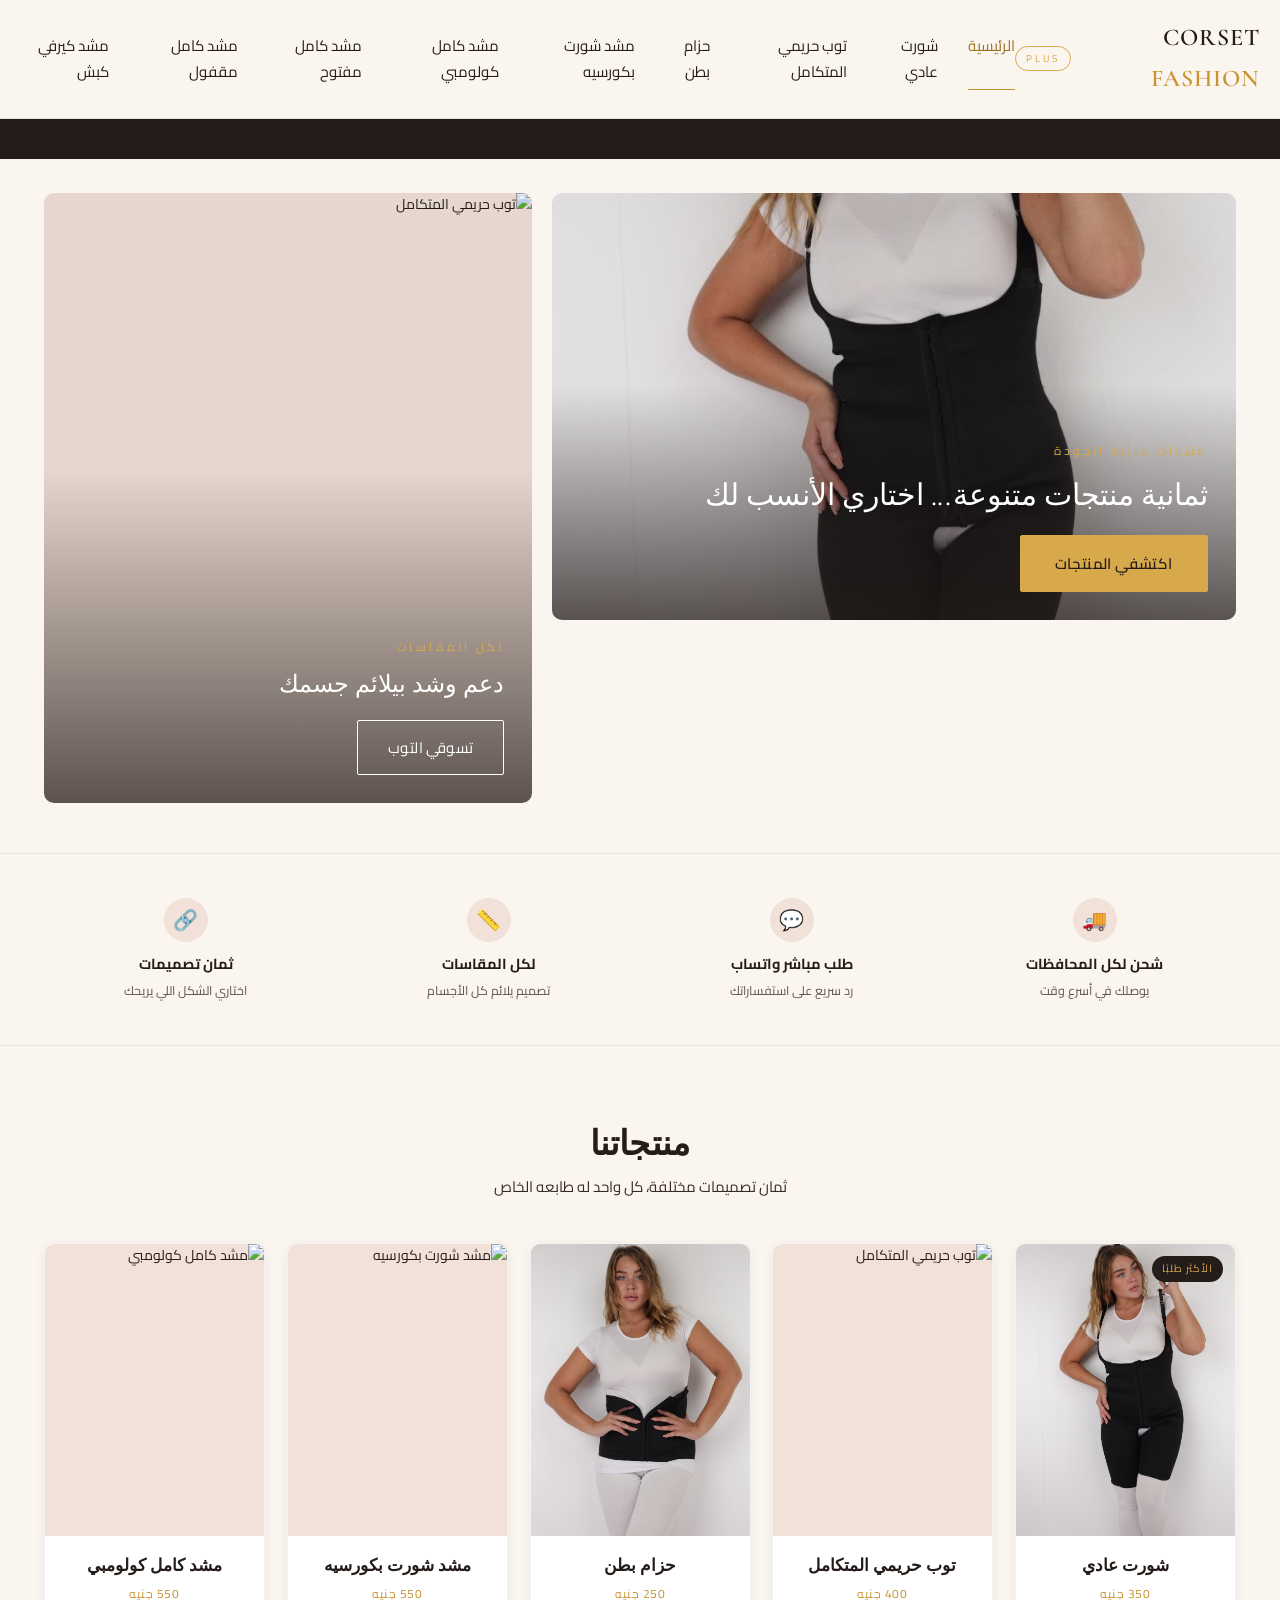
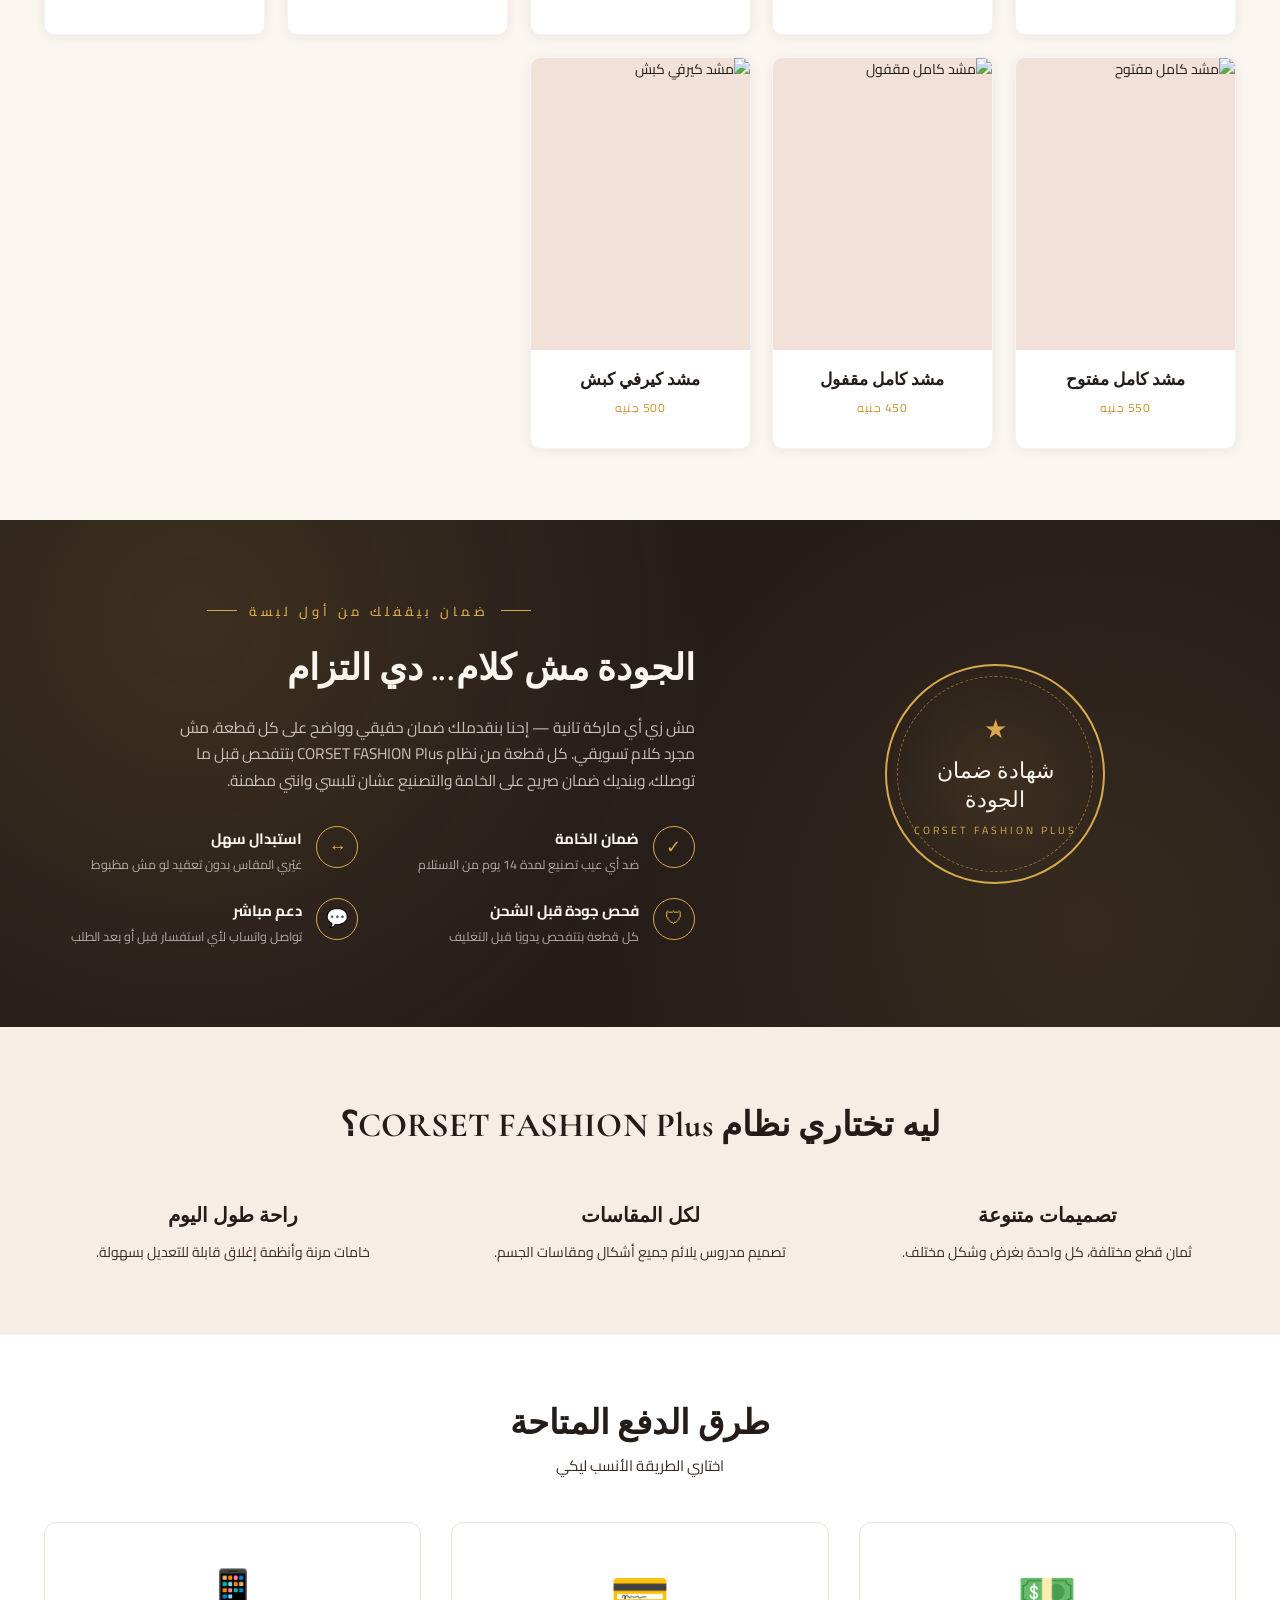
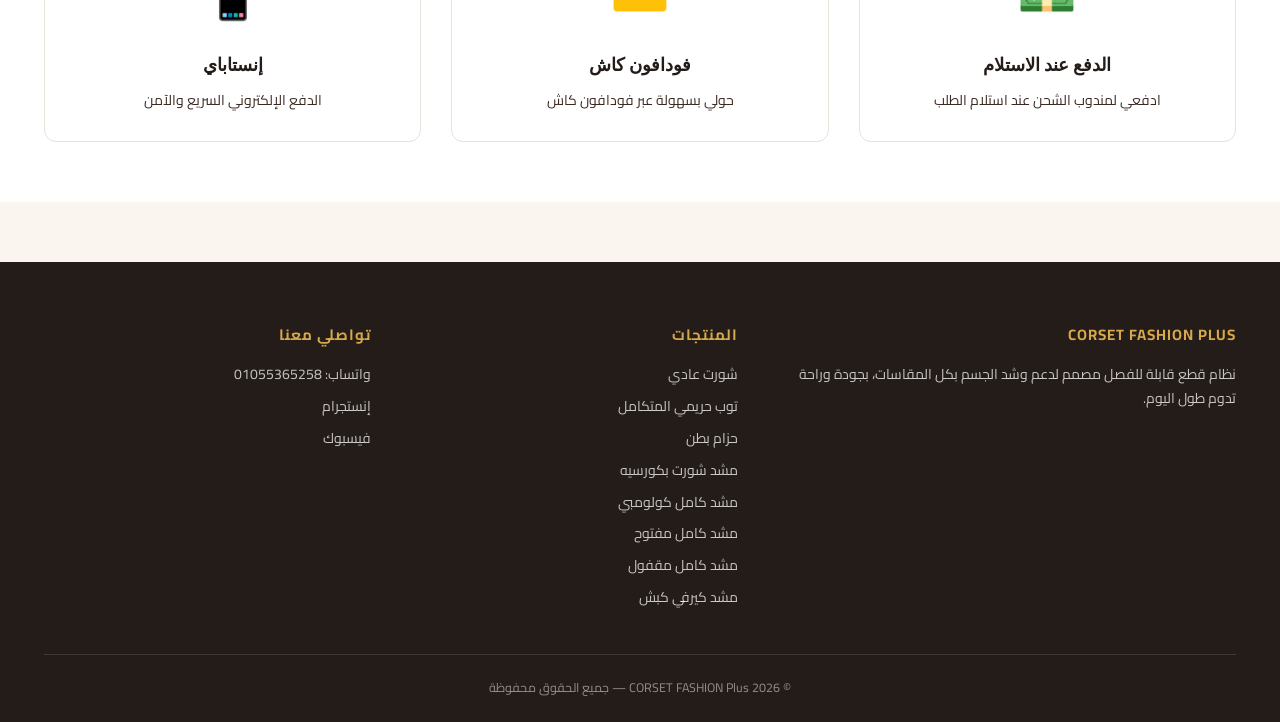
==== commit c0a86de4: "Add files via upload" ====
--- a/index.html
+++ b/index.html
@@ -1,10 +1,11 @@
+<!doctype html><html><head><meta charset=utf8><meta name=viewport content="width=device-width,initial-scale=1"><style>:root{color-scheme:light}body{margin:0;padding:0;font:14px -apple-system,BlinkMacSystemFont,sans-serif;background:#faf9f5;color:#141413}img{max-width:100%}[hidden]:not([hidden=until-found i]){display:none!important}</style></head><body>
 <!DOCTYPE html>
 <html lang="ar" dir="rtl">
 <head>
 <meta charset="UTF-8">
 <meta name="viewport" content="width=device-width, initial-scale=1.0">
 <title>الرئيسية | CORSET FASHION Plus</title>
-<meta name="description" content="نظام CORSET FASHION Plus المكوّن من قطع قابلة للفصل والتركيب، بضمان جودة">
+<meta name="description" content="نظام CORSET FASHION Plus المكوّن من ثمان قطع مشدات متنوعة، بضمان جودة">
 <link rel="stylesheet" href="style.css">
 <!-- Google tag (gtag.js) -->
 <script async src="https://www.googletagmanager.com/gtag/js?id=G-3MM8K8JDG9"></script>
@@ -24,29 +25,29 @@
     </a>
     <nav class="links">
       <a href="index.html" class="active">الرئيسية</a>
-<a href="shorts.html">شورت الشد</a>
-<a href="top.html">توب الصدر</a>
-<a href="belt.html">حزام الخصر</a>
-<a href="vest.html">الفانلة</a>
-<a href="sleeves.html">الأكمام</a>
-
+      <a href="shorts.html">شورت عادي</a>
+      <a href="top.html">توب حريمي المتكامل</a>
+      <a href="belt.html">حزام بطن</a>
+      <a href="vest.html">مشد شورت بكورسيه</a>
+      <a href="sleeves.html">مشد كامل كولومبي</a>
+      <a href="shorts-2.html">مشد كامل مفتوح</a>
+      <a href="belt-shorts.html">مشد كامل مقفول</a>
+      <a href="curvy.html">مشد كيرفي كبش</a>
     </nav>
-    <a href="https://wa.me/201055365258" class="header-cta">اطلبي الآن</a>
     <button class="menu-btn" onclick="document.getElementById('mobileMenu').classList.add('open')">☰</button>
   </div>
 </header>
 <div id="mobileMenu">
   <button class="close-btn" onclick="document.getElementById('mobileMenu').classList.remove('open')">×</button>
   <a href="index.html">الرئيسية</a>
-<a href="shorts.html">شورت الشد</a>
-<a href="top.html">توب الصدر</a>
-<a href="belt.html">حزام الخصر</a>
-<a href="vest.html">الفانلة</a>
-<a href="sleeves.html">الأكمام</a>
-
-  <a href="belt-shorts.html">حزام + شورت</a>
-  <a href="shorts-2.html">شورت (موديل تاني)</a>
-  <a href="https://wa.me/201055365258" class="header-cta" style="margin-top:10px;">اطلبي الآن</a>
+  <a href="shorts.html">شورت عادي</a>
+  <a href="top.html">توب حريمي المتكامل</a>
+  <a href="belt.html">حزام بطن</a>
+  <a href="vest.html">مشد شورت بكورسيه</a>
+  <a href="sleeves.html">مشد كامل كولومبي</a>
+  <a href="shorts-2.html">مشد كامل مفتوح</a>
+  <a href="belt-shorts.html">مشد كامل مقفول</a>
+  <a href="curvy.html">مشد كيرفي كبش</a>
 </div>
 
 
@@ -54,11 +55,11 @@
   <div class="announce-track">
     <span>✦ شحن سريع لكل محافظات مصر</span>
     <span>✦ الدفع عند الاستلام</span>
-    <span>✦ نظام قطع قابلة للفصل والتركيب</span>
+    <span>✦ ثمان تصميمات مشدات مختلفة</span>
     <span>✦ متوفر بكل المقاسات</span>
     <span>✦ شحن سريع لكل محافظات مصر</span>
     <span>✦ الدفع عند الاستلام</span>
-    <span>✦ نظام قطع قابلة للفصل والتركيب</span>
+    <span>✦ ثمان تصميمات مشدات مختلفة</span>
     <span>✦ متوفر بكل المقاسات</span>
   </div>
 </div>
@@ -66,15 +67,15 @@
 <section class="dual-hero">
   <div class="wrap dual-grid">
     <div class="banner-card banner-main">
-      <img src="images/shorts-6.jpg" alt="نظام CORSET FASHION Plus">
+      <img src="images/shorts-1.jpg" alt="نظام CORSET FASHION Plus">
       <div class="banner-overlay">
-        <div class="tag">نظام الشد المتكامل</div>
-        <h2>خمس قطع قابلة للفصل... شكل واحد مثالي</h2>
-        <div><a href="shorts.html" class="btn-primary">اكتشفي القطع</a></div>
+        <div class="tag">مشدات عالية الجودة</div>
+        <h2>ثمانية منتجات متنوعة... اختاري الأنسب لك</h2>
+        <div><a href="#products" class="btn-primary">اكتشفي المنتجات</a></div>
       </div>
     </div>
     <div class="banner-card banner-side">
-      <img src="images/top-1.jpg" alt="توب الصدر CORSET FASHION Plus">
+      <img src="images/top-complete-1.jpg" alt="توب حريمي المتكامل">
       <div class="banner-overlay">
         <div class="tag">لكل المقاسات</div>
         <h2>دعم وشد بيلائم جسمك</h2>
@@ -89,99 +90,71 @@
     <div class="trust-item"><div class="ic">🚚</div><h4>شحن لكل المحافظات</h4><p>يوصلك في أسرع وقت</p></div>
     <div class="trust-item"><div class="ic">💬</div><h4>طلب مباشر واتساب</h4><p>رد سريع على استفساراتك</p></div>
     <div class="trust-item"><div class="ic">📏</div><h4>لكل المقاسات</h4><p>تصميم يلائم كل الأجسام</p></div>
-    <div class="trust-item"><div class="ic">🔗</div><h4>قطع قابلة للفصل</h4><p>ركّبي نظامك زي ما يريحك</p></div>
-  </div>
-</section>
-
-<section class="shape-section">
-  <div class="wrap">
-    <div class="eyebrow">تسوقي حسب الشكل</div>
-    <h2 style="font-size:32px;color:var(--ink);">اختاري القطعة اللي تناسب جسمك</h2>
-    <div class="shape-scroll">
-      <a href="shorts.html" class="shape-item">
-        <div class="shape-circle"><img src="images/shorts-1.jpg" alt="شورت الشد"></div>
-        <span>شورت الشد</span>
-      </a>
-      <a href="top.html" class="shape-item">
-        <div class="shape-circle"><img src="images/top-1.jpg" alt="توب الصدر"></div>
-        <span>توب الصدر</span>
-      </a>
-      <a href="belt.html" class="shape-item">
-        <div class="shape-circle"><img src="images/belt-1.jpg" alt="حزام الخصر"></div>
-        <span>حزام الخصر</span>
-      </a>
-      <a href="vest.html" class="shape-item">
-        <div class="shape-circle"><img src="images/vest-1.jpg" alt="الفانلة"></div>
-        <span>الفانلة</span>
-      </a>
-      <a href="sleeves.html" class="shape-item">
-        <div class="shape-circle"><img src="images/sleeves-1.jpg" alt="الأكمام"></div>
-        <span>الأكمام</span>
-      </a>
-    </div>
-  </div>
-</section>
-
-<section class="pgrid-section">
+    <div class="trust-item"><div class="ic">🔗</div><h4>ثمان تصميمات</h4><p>اختاري الشكل اللي يريحك</p></div>
+  </div>
+</section>
+
+<section class="pgrid-section" id="products">
   <div class="wrap">
     <div class="section-head">
-      <h2>قطع النظام</h2>
-      <p style="color:var(--ink-2);font-size:15px;">كل قطعة تشتغل لوحدها أو مع باقي القطع</p>
+      <h2>منتجاتنا</h2>
+      <p style="color:var(--ink-2);font-size:15px;">ثمان تصميمات مختلفة، كل واحد له طابعه الخاص</p>
     </div>
     <div class="pgrid">
       <div class="pcard">
-      <div class="img-wrap"><span class="badge-new">قطعة أساسية</span><img src="images/shorts-1.jpg" alt="شورت الشد الكامل"></div>
-      <div class="pinfo">
-        <h3>شورت الشد الكامل</h3>
-        <span class="tag">القطعة الأساسية</span>
-        <div class="pbtns">
-          <a href="https://wa.me/201055365258?text=عايزة%20أستفسر%20عن%20شورت الشد الكامل" class="wa-mini">اطلبي عبر واتساب</a>
-          <a href="shorts.html" class="details-link">التفاصيل</a>
-        </div>
-      </div>
-    </div>
-      <div class="pcard">
-      <div class="img-wrap"><img src="images/top-1.jpg" alt="توب الصدر"></div>
-      <div class="pinfo">
-        <h3>توب الصدر</h3>
-        <span class="tag">دعم ومسك</span>
-        <div class="pbtns">
-          <a href="https://wa.me/201055365258?text=عايزة%20أستفسر%20عن%20توب الصدر" class="wa-mini">اطلبي عبر واتساب</a>
-          <a href="top.html" class="details-link">التفاصيل</a>
-        </div>
-      </div>
-    </div>
-      <div class="pcard">
-      <div class="img-wrap"><img src="images/belt-1.jpg" alt="حزام الخصر"></div>
-      <div class="pinfo">
-        <h3>حزام الخصر</h3>
-        <span class="tag">نحت الوسط</span>
-        <div class="pbtns">
-          <a href="https://wa.me/201055365258?text=عايزة%20أستفسر%20عن%20حزام الخصر" class="wa-mini">اطلبي عبر واتساب</a>
-          <a href="belt.html" class="details-link">التفاصيل</a>
-        </div>
-      </div>
-    </div>
-      <div class="pcard">
-      <div class="img-wrap"><img src="images/vest-1.jpg" alt="الفانلة"></div>
-      <div class="pinfo">
-        <h3>الفانلة</h3>
-        <span class="tag">شد يومي خفيف</span>
-        <div class="pbtns">
-          <a href="https://wa.me/201055365258?text=عايزة%20أستفسر%20عن%20الفانلة" class="wa-mini">اطلبي عبر واتساب</a>
-          <a href="vest.html" class="details-link">التفاصيل</a>
-        </div>
-      </div>
-    </div>
-      <div class="pcard">
-      <div class="img-wrap"><img src="images/sleeves-1.jpg" alt="الأكمام"></div>
-      <div class="pinfo">
-        <h3>الأكمام</h3>
-        <span class="tag">شد الذراعين</span>
-        <div class="pbtns">
-          <a href="https://wa.me/201055365258?text=عايزة%20أستفسر%20عن%20الأكمام" class="wa-mini">اطلبي عبر واتساب</a>
-          <a href="sleeves.html" class="details-link">التفاصيل</a>
-        </div>
+      <a href="shorts.html"><div class="img-wrap"><span class="badge-new">الأكثر طلبًا</span><img src="images/shorts-1.jpg" alt="شورت عادي"></div></a>
+      <div class="pinfo">
+        <h3>شورت عادي</h3>
+        <span class="tag">350 جنيه</span>
+      </div>
+    </div>
+      <div class="pcard">
+      <a href="top.html"><div class="img-wrap"><img src="images/top-complete-1.jpg" alt="توب حريمي المتكامل"></div></a>
+      <div class="pinfo">
+        <h3>توب حريمي المتكامل</h3>
+        <span class="tag">400 جنيه</span>
+      </div>
+    </div>
+      <div class="pcard">
+      <a href="belt.html"><div class="img-wrap"><img src="images/belt-1.jpg" alt="حزام بطن"></div></a>
+      <div class="pinfo">
+        <h3>حزام بطن</h3>
+        <span class="tag">250 جنيه</span>
+      </div>
+    </div>
+      <div class="pcard">
+      <a href="vest.html"><div class="img-wrap"><img src="images/shorts-corset-1.jpg" alt="مشد شورت بكورسيه"></div></a>
+      <div class="pinfo">
+        <h3>مشد شورت بكورسيه</h3>
+        <span class="tag">550 جنيه</span>
+      </div>
+    </div>
+      <div class="pcard">
+      <a href="sleeves.html"><div class="img-wrap"><img src="images/colombian-1.jpg" alt="مشد كامل كولومبي"></div></a>
+      <div class="pinfo">
+        <h3>مشد كامل كولومبي</h3>
+        <span class="tag">550 جنيه</span>
+      </div>
+    </div>
+      <div class="pcard">
+      <a href="shorts-2.html"><div class="img-wrap"><img src="images/open-1.jpg" alt="مشد كامل مفتوح"></div></a>
+      <div class="pinfo">
+        <h3>مشد كامل مفتوح</h3>
+        <span class="tag">550 جنيه</span>
+      </div>
+    </div>
+      <div class="pcard">
+      <a href="belt-shorts.html"><div class="img-wrap"><img src="images/closed-1.jpg" alt="مشد كامل مقفول"></div></a>
+      <div class="pinfo">
+        <h3>مشد كامل مقفول</h3>
+        <span class="tag">450 جنيه</span>
+      </div>
+    </div>
+      <div class="pcard">
+      <a href="curvy.html"><div class="img-wrap"><img src="images/curvy-1.jpg" alt="مشد كيرفي كبش"></div></a>
+      <div class="pinfo">
+        <h3>مشد كيرفي كبش</h3>
+        <span class="tag">500 جنيه</span>
       </div>
     </div>
     </div>
@@ -229,8 +202,8 @@
   </div>
   <div class="wrap" style="display:grid;grid-template-columns:repeat(3,1fr);gap:30px;">
     <div style="text-align:center;">
-      <h3 style="font-size:20px;margin-bottom:8px;">قطع منفصلة</h3>
-      <p style="font-size:14px;color:var(--ink-2);">اشتري القطعة اللي محتاجاها بس، أو جمّعي النظام كامل.</p>
+      <h3 style="font-size:20px;margin-bottom:8px;">تصميمات متنوعة</h3>
+      <p style="font-size:14px;color:var(--ink-2);">ثمان قطع مختلفة، كل واحدة بغرض وشكل مختلف.</p>
     </div>
     <div style="text-align:center;">
       <h3 style="font-size:20px;margin-bottom:8px;">لكل المقاسات</h3>
@@ -239,6 +212,32 @@
     <div style="text-align:center;">
       <h3 style="font-size:20px;margin-bottom:8px;">راحة طول اليوم</h3>
       <p style="font-size:14px;color:var(--ink-2);">خامات مرنة وأنظمة إغلاق قابلة للتعديل بسهولة.</p>
+    </div>
+  </div>
+</section>
+
+<section class="payment-section" style="padding:60px 0;background:#fff;">
+  <div class="wrap">
+    <div class="section-head">
+      <h2>طرق الدفع المتاحة</h2>
+      <p style="color:var(--ink-2);font-size:15px;">اختاري الطريقة الأنسب ليكي</p>
+    </div>
+    <div style="display:grid;grid-template-columns:repeat(auto-fit,minmax(250px,1fr));gap:30px;margin-top:40px;">
+      <div style="text-align:center;padding:30px;border:1px solid #e5e3db;border-radius:12px;">
+        <div style="font-size:48px;margin-bottom:15px;">💵</div>
+        <h3 style="font-size:18px;margin-bottom:8px;">الدفع عند الاستلام</h3>
+        <p style="font-size:14px;color:var(--ink-2);line-height:1.6;">ادفعي لمندوب الشحن عند استلام الطلب</p>
+      </div>
+      <div style="text-align:center;padding:30px;border:1px solid #e5e3db;border-radius:12px;">
+        <div style="font-size:48px;margin-bottom:15px;">💳</div>
+        <h3 style="font-size:18px;margin-bottom:8px;">فودافون كاش</h3>
+        <p style="font-size:14px;color:var(--ink-2);line-height:1.6;">حولي بسهولة عبر فودافون كاش</p>
+      </div>
+      <div style="text-align:center;padding:30px;border:1px solid #e5e3db;border-radius:12px;">
+        <div style="font-size:48px;margin-bottom:15px;">📱</div>
+        <h3 style="font-size:18px;margin-bottom:8px;">إنستاباي</h3>
+        <p style="font-size:14px;color:var(--ink-2);line-height:1.6;">الدفع الإلكتروني السريع والآمن</p>
+      </div>
     </div>
   </div>
 </section>
@@ -251,14 +250,15 @@
         <p>نظام قطع قابلة للفصل مصمم لدعم وشد الجسم بكل المقاسات، بجودة وراحة تدوم طول اليوم.</p>
       </div>
       <div>
-        <h4>القطع</h4>
-        <a href="shorts.html">شورت الشد الكامل</a>
-        <a href="shorts-2.html">شورت (موديل تاني)</a>
-        <a href="belt-shorts.html">حزام + شورت</a>
-        <a href="top.html">توب الصدر</a>
-        <a href="belt.html">حزام الخصر</a>
-        <a href="vest.html">الفانلة</a>
-        <a href="sleeves.html">الأكمام</a>
+        <h4>المنتجات</h4>
+        <a href="shorts.html">شورت عادي</a>
+        <a href="top.html">توب حريمي المتكامل</a>
+        <a href="belt.html">حزام بطن</a>
+        <a href="vest.html">مشد شورت بكورسيه</a>
+        <a href="sleeves.html">مشد كامل كولومبي</a>
+        <a href="shorts-2.html">مشد كامل مفتوح</a>
+        <a href="belt-shorts.html">مشد كامل مقفول</a>
+        <a href="curvy.html">مشد كيرفي كبش</a>
       </div>
       <div>
         <h4>تواصلي معنا</h4>
@@ -319,5 +319,23 @@
 })();
 </script>
 
+<script>
+/* ===== WhatsApp Click Tracking ===== */
+document.querySelectorAll('a[href*="wa.me"]').forEach(function(btn){
+  btn.addEventListener('click', function(e){
+    var productName = document.title.replace(' | CORSET FASHION Plus', '');
+    var buttonText = this.textContent.trim();
+    gtag('event', 'whatsapp_click', {
+      'event_category': 'engagement',
+      'event_label': productName,
+      'button_text': buttonText,
+      'page_url': window.location.pathname
+    });
+  });
+});
+</script>
+
 </body>
 </html>
+
+</body></html>
--- a/style.css
+++ b/style.css
@@ -1,3 +1,401 @@
+@import url('https://fonts.googleapis.com/css2?family=Cairo:wght@300;400;500;600;700&family=Cormorant+Garamond:ital,wght@0,400;0,500;0,600;1,500&family=Markazi+Text:wght@500;600;700&display=swap');
+
+:root{
+  --ink:#241C19;
+  --ink-2:#3A2A22;
+  --bronze:#D7A94B;
+  --blush:#F1E1D8;
+  --ivory:#FBF5EF;
+  --ivory-2:#F6EDE4;
+  --wine:#C9922E;
+  --wine-dark:#9C701F;
+}
+
+*{box-sizing:border-box;margin:0;padding:0;}
+html{scroll-behavior:smooth;}
+body{
+  background:var(--ivory);
+  color:var(--ink);
+  font-family:'Cairo',sans-serif;
+  line-height:1.7;
+  -webkit-font-smoothing:antialiased;
+}
+h1,h2,h3,.brand-en{font-family:'Cormorant Garamond',serif;}
+.ar-display{font-family:'Markazi Text',serif;}
+img{max-width:100%;display:block;}
+a{text-decoration:none;color:inherit;}
+ul{list-style:none;}
+.wrap{max-width:1240px;margin:0 auto;padding:0 24px;}
+
+/* ===== Header ===== */
+header{
+  position:sticky;top:0;z-index:500;
+  background:rgba(251,245,239,.92);
+  backdrop-filter:blur(8px);
+  border-bottom:1px solid rgba(36,28,25,.08);
+}
+.header-inner{display:flex;align-items:center;justify-content:space-between;padding:18px 0;}
+.logo{display:flex;align-items:center;gap:10px;}
+.logo .brand-en{font-size:24px;font-weight:600;letter-spacing:1px;color:var(--ink);}
+.logo .brand-en em{font-style:normal;color:var(--wine);}
+.logo .plus-tag{font-size:10px;letter-spacing:3px;color:var(--bronze);text-transform:uppercase;border:1px solid var(--bronze);border-radius:20px;padding:3px 10px;}
+nav.links{display:flex;gap:30px;font-size:15px;}
+nav.links a{position:relative;padding:4px 0;color:var(--ink);transition:color .25s;}
+nav.links a::after{content:"";position:absolute;bottom:-2px;right:0;width:0;height:1px;background:var(--wine);transition:width .3s ease;}
+nav.links a:hover::after,nav.links a.active::after{width:100%;}
+nav.links a.active{color:var(--wine-dark);}
+.header-cta{
+  border:1px solid var(--ink);padding:9px 22px;border-radius:2px;font-size:14px;white-space:nowrap;
+  transition:all .3s;
+}
+.header-cta:hover{background:var(--ink);color:var(--ivory);}
+.menu-btn{display:none;background:none;border:none;font-size:26px;color:var(--ink);cursor:pointer;}
+
+@media(max-width:880px){
+  nav.links,.header-cta{display:none;}
+  .menu-btn{display:block;}
+}
+
+/* mobile menu */
+#mobileMenu{
+  position:fixed;inset:0;background:var(--ink);z-index:900;
+  display:flex;flex-direction:column;align-items:center;justify-content:center;gap:26px;
+  transform:translateY(-100%);transition:transform .4s ease;
+}
+#mobileMenu.open{transform:translateY(0);}
+#mobileMenu a{color:var(--ivory);font-size:20px;letter-spacing:1px;}
+#mobileMenu .close-btn{position:absolute;top:22px;left:22px;font-size:30px;color:var(--ivory);background:none;border:none;cursor:pointer;}
+
+/* ===== Breadcrumb / Page hero ===== */
+.page-hero{
+  background:linear-gradient(180deg,var(--blush) 0%, var(--ivory) 100%);
+  padding:70px 0 50px;text-align:center;
+}
+.eyebrow{display:flex;align-items:center;justify-content:center;gap:12px;color:var(--wine);font-size:13px;letter-spacing:4px;text-transform:uppercase;margin-bottom:16px;font-weight:600;}
+.eyebrow::before,.eyebrow::after{content:"";width:30px;height:1px;background:var(--wine);}
+.page-hero h1{font-size:44px;font-weight:500;color:var(--ink);margin-bottom:14px;}
+.page-hero p{max-width:640px;margin:0 auto;color:var(--ink-2);font-size:16px;}
+.crumbs{display:flex;justify-content:center;gap:8px;margin-top:20px;font-size:13px;color:var(--ink-2);opacity:.75;}
+.crumbs a:hover{color:var(--wine-dark);}
+
+/* ===== Buttons ===== */
+.btn-primary{
+  display:inline-block;background:var(--ink);color:var(--ivory);padding:15px 34px;border-radius:2px;
+  font-size:15px;transition:all .3s;border:1px solid var(--ink);letter-spacing:.4px;
+}
+.btn-primary:hover{background:var(--ink-2);transform:translateY(-2px);}
+.btn-ghost{
+  display:inline-block;border:1px solid var(--ink);padding:14px 30px;border-radius:2px;font-size:15px;
+  transition:all .3s;letter-spacing:.4px;
+}
+.btn-ghost:hover{background:var(--ink);color:var(--ivory);}
+.btn-row{display:flex;gap:14px;justify-content:center;flex-wrap:wrap;margin-top:28px;}
+
+/* ===== Product gallery on product pages ===== */
+.product-view{padding:60px 0 20px;}
+.product-grid{display:grid;grid-template-columns:1.05fr .95fr;gap:56px;align-items:start;}
+.gallery-main{border-radius:8px;overflow:hidden;background:var(--blush);aspect-ratio:3/4;position:relative;}
+.gallery-main img{width:100%;height:100%;object-fit:cover;}
+.gallery-thumbs{display:flex;gap:10px;margin-top:14px;flex-wrap:wrap;}
+.gallery-thumbs img{
+  width:74px;height:92px;object-fit:cover;border-radius:5px;cursor:pointer;
+  border:2px solid transparent;opacity:.7;transition:all .2s;
+}
+.gallery-thumbs img:hover,.gallery-thumbs img.active{opacity:1;border-color:var(--bronze);}
+
+.product-info h1{font-size:36px;color:var(--ink);margin-bottom:10px;}
+.product-info .part-tag{
+  display:inline-block;font-size:12px;letter-spacing:2px;color:var(--wine);text-transform:uppercase;
+  border:1px solid var(--wine);border-radius:20px;padding:4px 14px;margin-bottom:18px;
+}
+.product-info .desc{color:var(--ink-2);font-size:16px;margin-bottom:24px;}
+.feature-list{margin:26px 0;}
+.feature-list li{display:flex;gap:14px;align-items:flex-start;padding:12px 0;border-bottom:1px solid rgba(36,28,25,.08);}
+.feature-list li .hook{
+  flex:none;width:16px;height:16px;border:1.5px solid var(--bronze);border-radius:50%;margin-top:3px;position:relative;
+}
+.feature-list li .hook::after{content:"";position:absolute;inset:4px;border-radius:50%;background:var(--bronze);}
+.feature-list li .txt strong{display:block;color:var(--ink);font-size:15px;margin-bottom:2px;}
+.feature-list li .txt span{font-size:13.5px;color:var(--ink-2);opacity:.85;}
+
+.order-box{
+  margin-top:30px;padding:24px;background:var(--ivory-2);border-radius:8px;border:1px solid rgba(36,28,25,.07);
+}
+.order-box p{font-size:14px;color:var(--ink-2);margin-bottom:14px;}
+.whatsapp-btn{
+  display:flex;align-items:center;justify-content:center;gap:10px;
+  background:#25D366;color:#fff;padding:15px;border-radius:6px;font-size:15px;font-weight:600;
+  transition:all .3s;
+}
+.whatsapp-btn:hover{filter:brightness(.92);transform:translateY(-2px);}
+
+/* ===== Combine section (other pieces) ===== */
+.combine-section{padding:70px 0;background:var(--ivory-2);}
+.section-head{text-align:center;margin-bottom:44px;}
+.section-head h2{font-size:34px;color:var(--ink);letter-spacing:.2px;}
+.combine-grid{display:grid;grid-template-columns:repeat(5,1fr);gap:20px;}
+.piece-card{
+  background:var(--ivory);border-radius:8px;overflow:hidden;transition:all .3s;
+  box-shadow:0 2px 10px rgba(36,28,25,.05);border:1px solid rgba(36,28,25,.05);
+}
+.piece-card:hover{transform:translateY(-6px);box-shadow:0 12px 24px rgba(36,28,25,.12);}
+.piece-card .img-wrap{aspect-ratio:3/4;background:var(--blush);overflow:hidden;}
+.piece-card .img-wrap img{width:100%;height:100%;object-fit:cover;transition:transform .5s;}
+.piece-card:hover .img-wrap img{transform:scale(1.06);}
+.piece-card .info{padding:16px;text-align:center;}
+.piece-card .info h3{font-size:18px;color:var(--ink);margin-bottom:4px;}
+.piece-card .info span{font-size:12px;color:var(--wine);letter-spacing:1px;}
+
+@media(max-width:960px){
+  .product-grid{grid-template-columns:1fr;gap:34px;}
+  .combine-grid{grid-template-columns:repeat(2,1fr);}
+}
+
+/* ===== Home hero ===== */
+.hero{padding:70px 0 40px;}
+.hero-grid{display:grid;grid-template-columns:1fr 1fr;gap:56px;align-items:center;}
+.hero h1{font-size:52px;font-weight:500;line-height:1.15;color:var(--ink);margin-bottom:22px;letter-spacing:.2px;}
+.hero h1 em{font-style:normal;color:var(--wine);}
+.hero p{font-size:17px;color:var(--ink-2);max-width:480px;margin-bottom:30px;}
+.hero-visual{position:relative;border-radius:6px;overflow:hidden;background:var(--blush);aspect-ratio:4/5;}
+.hero-visual img{width:100%;height:100%;object-fit:cover;}
+.hero-visual .badge{
+  position:absolute;bottom:-1px;left:-1px;background:var(--ink);color:var(--ivory);
+  padding:18px 26px;border-radius:6px 0 0 0;
+}
+.hero-visual .badge .num{font-family:'Cormorant Garamond',serif;font-size:30px;color:var(--bronze);display:block;}
+.hero-visual .badge .lbl{font-size:11px;letter-spacing:2px;text-transform:uppercase;opacity:.85;}
+
+.system-band{padding:60px 0 10px;text-align:center;}
+.system-band h2{font-size:32px;color:var(--ink);margin-bottom:12px;}
+.system-band p{max-width:600px;margin:0 auto;color:var(--ink-2);}
+
+/* lacing divider */
+.lacing{display:flex;align-items:center;justify-content:center;gap:0;margin:40px 0;opacity:.6;}
+.lacing .eyelet{width:8px;height:8px;border:1.5px solid var(--bronze);border-radius:50%;flex:none;}
+.lacing .cross{position:relative;width:60px;height:1px;background:var(--bronze);opacity:.55;}
+.lacing .cross::before,.lacing .cross::after{content:"";position:absolute;top:-7px;width:1px;height:15px;background:var(--bronze);opacity:.55;}
+
+/* ===== Footer ===== */
+footer{background:var(--ink);color:var(--ivory);padding:60px 0 24px;margin-top:60px;}
+.footer-grid{display:grid;grid-template-columns:1.4fr 1fr 1fr;gap:40px;padding-bottom:36px;border-bottom:1px solid rgba(255,255,255,.12);}
+.footer-grid h4{font-size:15px;letter-spacing:1px;color:var(--bronze);margin-bottom:16px;}
+.footer-grid p,.footer-grid a{font-size:14px;color:rgba(255,255,255,.75);display:block;margin-bottom:8px;}
+.footer-grid a:hover{color:var(--bronze);}
+.footer-bottom{padding-top:22px;text-align:center;font-size:12.5px;color:rgba(255,255,255,.5);}
+
+@media(max-width:880px){
+  .hero-grid{grid-template-columns:1fr;}
+  .hero h1{font-size:38px;}
+  .footer-grid{grid-template-columns:1fr;}
+}
+
+/* ===== Announcement marquee ===== */
+.announce-bar{
+  background:var(--ink);color:var(--ivory);overflow:hidden;white-space:nowrap;
+  padding:9px 0;font-size:13px;letter-spacing:.5px;
+}
+.announce-track{display:inline-block;padding-right:100%;animation:marquee 22s linear infinite;}
+.announce-track span{margin:0 40px;color:var(--bronze);}
+@keyframes marquee{
+  0%{transform:translateX(0);}
+  100%{transform:translateX(-100%);}
+}
+
+/* ===== Dual hero banners ===== */
+.dual-hero{padding:34px 0 0;}
+.dual-grid{display:grid;grid-template-columns:1.4fr 1fr;gap:20px;}
+.banner-card{position:relative;border-radius:10px;overflow:hidden;background:var(--blush);}
+.banner-card img{width:100%;height:100%;object-fit:cover;display:block;}
+.banner-main{aspect-ratio:16/10;}
+.banner-side{aspect-ratio:4/5;}
+.banner-overlay{
+  position:absolute;inset:0;
+  background:linear-gradient(0deg,rgba(36,28,25,.72) 0%,rgba(36,28,25,.05) 55%);
+  display:flex;flex-direction:column;justify-content:flex-end;padding:28px;
+}
+.banner-overlay .tag{color:var(--bronze);font-size:12px;letter-spacing:3px;text-transform:uppercase;margin-bottom:8px;}
+.banner-overlay h2{color:#fff;font-size:30px;font-weight:500;margin-bottom:14px;}
+.banner-overlay .btn-primary{background:var(--bronze);border-color:var(--bronze);color:var(--ink);font-weight:600;}
+.banner-overlay .btn-primary:hover{background:#e8bc63;}
+.banner-side .banner-overlay h2{font-size:24px;}
+
+/* ===== Trust strip ===== */
+.trust-strip{padding:44px 0;border-bottom:1px solid rgba(36,28,25,.08);border-top:1px solid rgba(36,28,25,.08);margin-top:50px;}
+.trust-grid{display:grid;grid-template-columns:repeat(4,1fr);gap:20px;text-align:center;}
+.trust-item .ic{
+  width:44px;height:44px;margin:0 auto 10px;border-radius:50%;background:var(--blush);
+  display:flex;align-items:center;justify-content:center;color:var(--wine-dark);font-size:20px;
+}
+.trust-item h4{font-size:14.5px;color:var(--ink);margin-bottom:3px;}
+.trust-item p{font-size:12.5px;color:var(--ink-2);opacity:.8;}
+
+/* ===== Shop by shape (circular) ===== */
+.shape-section{padding:70px 0 20px;text-align:center;}
+.shape-scroll{
+  display:grid;grid-template-columns:repeat(5,1fr);gap:24px;margin-top:40px;
+}
+.shape-item{display:flex;flex-direction:column;align-items:center;gap:12px;}
+.shape-circle{
+  width:clamp(76px,24vw,132px);height:clamp(76px,24vw,132px);border-radius:50%;overflow:hidden;background:var(--blush);
+  border:3px solid transparent;transition:all .3s;
+}
+.shape-item:hover .shape-circle{border-color:var(--bronze);transform:translateY(-4px);}
+.shape-circle img{width:100%;height:100%;object-fit:cover;}
+.shape-item span{font-size:clamp(12px,3vw,14.5px);color:var(--ink);font-weight:500;}
+
+/* ===== Product-style cards (no price) ===== */
+.pgrid-section{padding:70px 0;}
+.pgrid{display:grid;grid-template-columns:repeat(5,1fr);gap:22px;}
+.pcard{
+  background:#fff;border-radius:10px;overflow:hidden;box-shadow:0 2px 12px rgba(36,28,25,.06);
+  transition:all .3s;display:flex;flex-direction:column;border:1px solid rgba(36,28,25,.05);
+}
+.pcard:hover{box-shadow:0 16px 30px rgba(36,28,25,.13);transform:translateY(-5px);}
+.pcard .img-wrap{aspect-ratio:3/4;background:var(--blush);overflow:hidden;position:relative;}
+.pcard .img-wrap img{width:100%;height:100%;object-fit:cover;transition:transform .5s;}
+.pcard:hover .img-wrap img{transform:scale(1.07);}
+.pcard .badge-new{
+  position:absolute;top:12px;right:12px;background:var(--ink);color:var(--bronze);
+  font-size:10.5px;letter-spacing:1px;padding:4px 10px;border-radius:20px;
+}
+.pcard .pinfo{padding:16px;text-align:center;flex:1;display:flex;flex-direction:column;}
+.pcard .pinfo h3{font-size:16.5px;color:var(--ink);margin-bottom:4px;}
+.pcard .pinfo span.tag{font-size:12px;color:var(--wine);letter-spacing:.5px;margin-bottom:14px;display:block;}
+.pcard .pinfo .pbtns{margin-top:auto;display:flex;flex-direction:column;gap:8px;}
+.pcard .pinfo .wa-mini{
+  background:#25D366;color:#fff;font-size:13px;padding:9px;border-radius:5px;font-weight:600;
+  display:flex;align-items:center;justify-content:center;gap:6px;transition:all .25s;
+}
+.pcard .pinfo .wa-mini:hover{filter:brightness(.93);}
+.pcard .pinfo .details-link{font-size:12.5px;color:var(--ink-2);text-decoration:underline;text-underline-offset:3px;}
+
+@media(max-width:960px){
+  .dual-grid{grid-template-columns:1fr;}
+  .trust-grid{grid-template-columns:repeat(2,1fr);}
+  .pgrid{grid-template-columns:repeat(2,1fr);}
+}
+
+/* ===== Guarantee / Certificate section ===== */
+.guarantee-section{
+  background:var(--ink);color:var(--ivory);padding:80px 0;position:relative;overflow:hidden;
+}
+.guarantee-section::before{
+  content:"";position:absolute;inset:0;
+  background:radial-gradient(circle at 15% 20%, rgba(215,169,75,.14), transparent 45%),
+             radial-gradient(circle at 85% 80%, rgba(215,169,75,.10), transparent 45%);
+  pointer-events:none;
+}
+.guarantee-grid{display:grid;grid-template-columns:.85fr 1.15fr;gap:60px;align-items:center;position:relative;}
+.seal-wrap{display:flex;justify-content:center;}
+.seal{
+  width:220px;height:220px;border-radius:50%;
+  border:2px solid var(--bronze);position:relative;
+  display:flex;flex-direction:column;align-items:center;justify-content:center;text-align:center;
+  background:radial-gradient(circle, rgba(215,169,75,.08), transparent 70%);
+}
+.seal::before{
+  content:"";position:absolute;inset:10px;border:1px dashed rgba(215,169,75,.55);border-radius:50%;
+}
+.seal .seal-star{font-size:26px;color:var(--bronze);margin-bottom:6px;}
+.seal .seal-title{font-family:'Cormorant Garamond',serif;font-size:22px;color:var(--ivory);line-height:1.3;padding:0 20px;}
+.seal .seal-sub{font-size:10.5px;letter-spacing:3px;color:var(--bronze);margin-top:8px;text-transform:uppercase;}
+
+.guarantee-text .eyebrow{color:var(--bronze);}
+.guarantee-text .eyebrow::before,.guarantee-text .eyebrow::after{background:var(--bronze);}
+.guarantee-text h2{font-size:36px;color:var(--ivory);margin-bottom:16px;}
+.guarantee-text > p{color:rgba(251,245,239,.75);font-size:15.5px;margin-bottom:32px;max-width:520px;}
+.guarantee-points{display:grid;grid-template-columns:1fr 1fr;gap:22px;}
+.gpoint{display:flex;gap:14px;align-items:flex-start;}
+.gpoint .gic{
+  flex:none;width:42px;height:42px;border-radius:50%;border:1px solid var(--bronze);
+  display:flex;align-items:center;justify-content:center;font-size:18px;color:var(--bronze);
+}
+.gpoint h4{font-size:15px;color:var(--ivory);margin-bottom:3px;}
+.gpoint p{font-size:12.5px;color:rgba(251,245,239,.65);}
+
+@media(max-width:960px){
+  .guarantee-grid{grid-template-columns:1fr;text-align:center;}
+  .guarantee-text > p{margin-inline:auto;}
+  .guarantee-points{grid-template-columns:1fr;text-align:right;}
+}
+
+/* ===== Mobile overflow & responsive fixes ===== */
+html,body{overflow-x:hidden;}
+
+@media(max-width:600px){
+  .wrap{padding:0 16px;}
+  .announce-bar{font-size:11.5px;}
+  .announce-track span{margin:0 22px;}
+
+  .page-hero{padding:44px 0 34px;}
+  .page-hero h1{font-size:28px;}
+  .page-hero p{font-size:14.5px;}
+  .eyebrow{font-size:11px;gap:8px;}
+  .eyebrow::before,.eyebrow::after{width:18px;}
+
+  .hero{padding:40px 0 24px;}
+  .hero h1{font-size:28px;}
+  .hero p{font-size:14.5px;}
+
+  .dual-hero{padding:20px 0 0;}
+  .banner-main{aspect-ratio:4/5;}
+  .banner-overlay{padding:18px;}
+  .banner-overlay h2{font-size:20px;margin-bottom:10px;}
+  .banner-side .banner-overlay h2{font-size:18px;}
+  .banner-overlay .btn-primary,.banner-overlay .btn-ghost{padding:11px 20px;font-size:13.5px;}
+
+  .trust-strip{padding:28px 0;margin-top:30px;}
+  .trust-grid{gap:22px 14px;}
+  .trust-item .ic{width:38px;height:38px;font-size:17px;}
+  .trust-item h4{font-size:13px;}
+  .trust-item p{font-size:11.5px;}
+
+  .shape-section{padding:44px 0 10px;}
+  .shape-scroll{grid-template-columns:repeat(3,1fr);gap:14px;margin-top:26px;}
+
+  .section-head h2{font-size:24px;}
+  .pgrid-section{padding:44px 0;}
+  .pgrid{grid-template-columns:repeat(2,1fr);gap:14px;}
+  .pcard .pinfo{padding:12px;}
+  .pcard .pinfo h3{font-size:14.5px;}
+  .pcard .pinfo .wa-mini{font-size:12px;padding:8px;}
+
+  .guarantee-section{padding:44px 0;}
+  .seal{width:150px;height:150px;}
+  .seal .seal-title{font-size:16px;padding:0 10px;}
+  .seal .seal-star{font-size:20px;}
+  .guarantee-text h2{font-size:24px;}
+  .guarantee-text > p{font-size:14px;}
+  .gpoint h4{font-size:13.5px;}
+  .gpoint p{font-size:11.5px;}
+
+  .combine-section{padding:44px 0;}
+  .combine-grid{grid-template-columns:repeat(2,1fr);gap:14px;}
+
+  footer{padding:40px 0 20px;}
+
+  .product-view{padding:34px 0 10px;}
+  .product-info h1{font-size:26px;}
+  .gallery-thumbs img{width:60px;height:76px;}
+}
+
+@media(max-width:380px){
+  .shape-scroll{grid-template-columns:repeat(2,1fr);}
+  .pgrid{grid-template-columns:1fr 1fr;}
+}
+
+/* ===== Scroll reveal + 3D tilt interactions ===== */
+.reveal-init{opacity:0;transform:translateY(28px);transition:opacity .7s cubic-bezier(.22,.9,.35,1),transform .7s cubic-bezier(.22,.9,.35,1);}
+.reveal-init.is-visible{opacity:1;transform:translateY(0);}
+
+.pcard,.piece-card,.banner-card,.shape-item{will-change:transform;}
+.tilt-wrap{transform-style:preserve-3d;transition:transform .25s ease,box-shadow .25s ease;}
+
+@media(prefers-reduced-motion:reduce){
+  .reveal-init{opacity:1!important;transform:none!important;transition:none!important;}
+  .tilt-wrap{transition:none!important;}
+}
 
 /* ===== Price box ===== */
 .price-box{margin-bottom:20px;}
@@ -14,3 +412,46 @@
 }
 .price-option .opt-label{font-size:14px;color:var(--ink);}
 .price-option .opt-price{font-size:19px;font-weight:700;color:var(--wine-dark);}
+
+/* ===== Animated price badge on product image ===== */
+.price-badge{
+  position:absolute;top:18px;left:18px;z-index:5;
+  background:linear-gradient(135deg,var(--bronze),var(--wine-dark));
+  color:#241C19;padding:12px 20px;border-radius:50px;
+  box-shadow:0 8px 22px rgba(36,28,25,.28);
+  display:flex;align-items:baseline;gap:5px;
+  overflow:hidden;isolation:isolate;
+  transform:translateY(-14px) scale(.85);opacity:0;
+  animation:badgeIn .6s cubic-bezier(.22,1.2,.4,1) .35s forwards;
+}
+.price-badge .num{font-size:22px;font-weight:800;font-family:'Cormorant Garamond',serif;}
+.price-badge .cur{font-size:11.5px;font-weight:700;letter-spacing:.5px;}
+.price-badge::after{
+  content:"";position:absolute;inset:0;
+  background:linear-gradient(115deg,transparent 30%,rgba(255,255,255,.55) 48%,transparent 65%);
+  transform:translateX(-120%);
+  animation:badgeShine 3.2s ease-in-out 1.1s infinite;
+}
+@keyframes badgeIn{
+  0%{opacity:0;transform:translateY(-14px) scale(.85);}
+  60%{opacity:1;transform:translateY(2px) scale(1.04);}
+  100%{opacity:1;transform:translateY(0) scale(1);}
+}
+@keyframes badgeShine{
+  0%{transform:translateX(-120%);}
+  40%{transform:translateX(140%);}
+  100%{transform:translateX(140%);}
+}
+.price-badge.multi{flex-direction:column;align-items:flex-start;gap:2px;border-radius:14px;padding:10px 16px;}
+.price-badge.multi .row{display:flex;align-items:baseline;gap:5px;}
+.price-badge.multi .lbl{font-size:10px;opacity:.8;}
+
+@media(prefers-reduced-motion:reduce){
+  .price-badge{animation:none;opacity:1;transform:none;}
+  .price-badge::after{animation:none;display:none;}
+}
+
+@media(max-width:600px){
+  .price-badge{top:12px;left:12px;padding:9px 15px;}
+  .price-badge .num{font-size:18px;}
+}
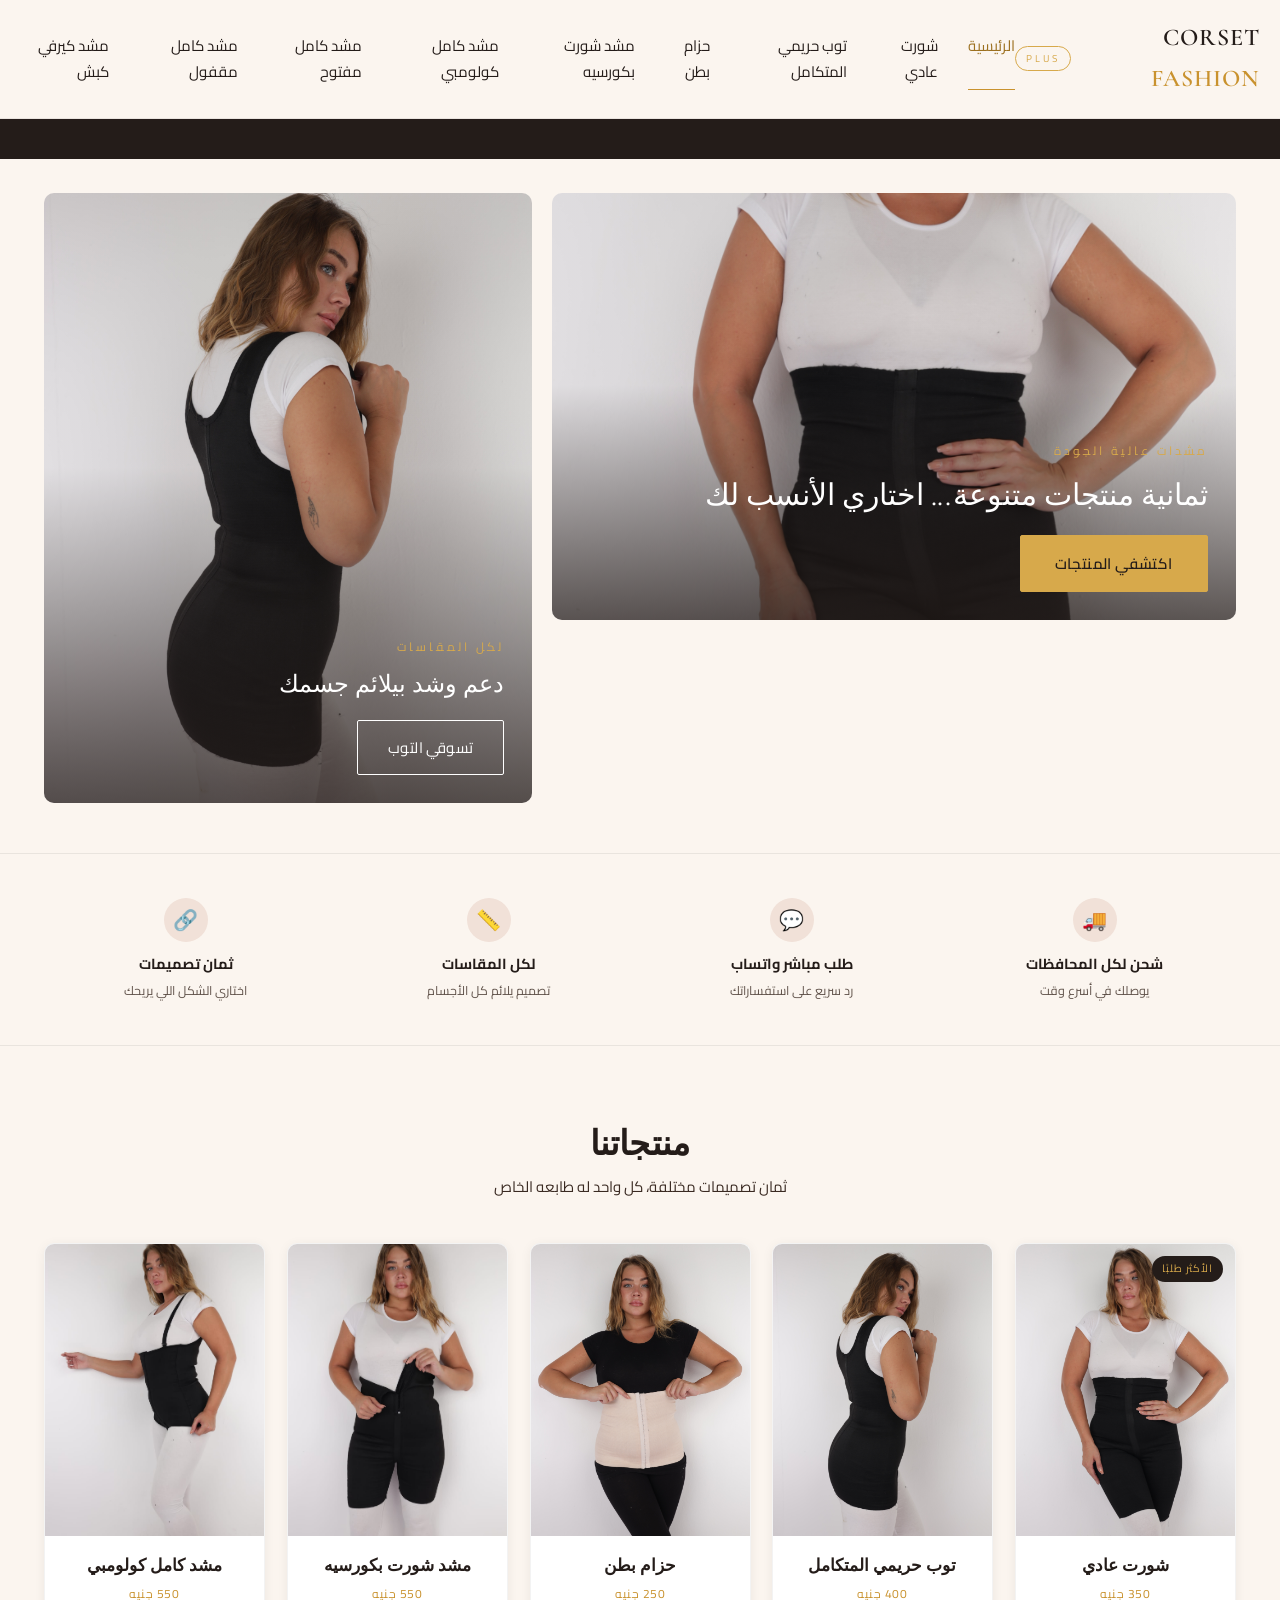
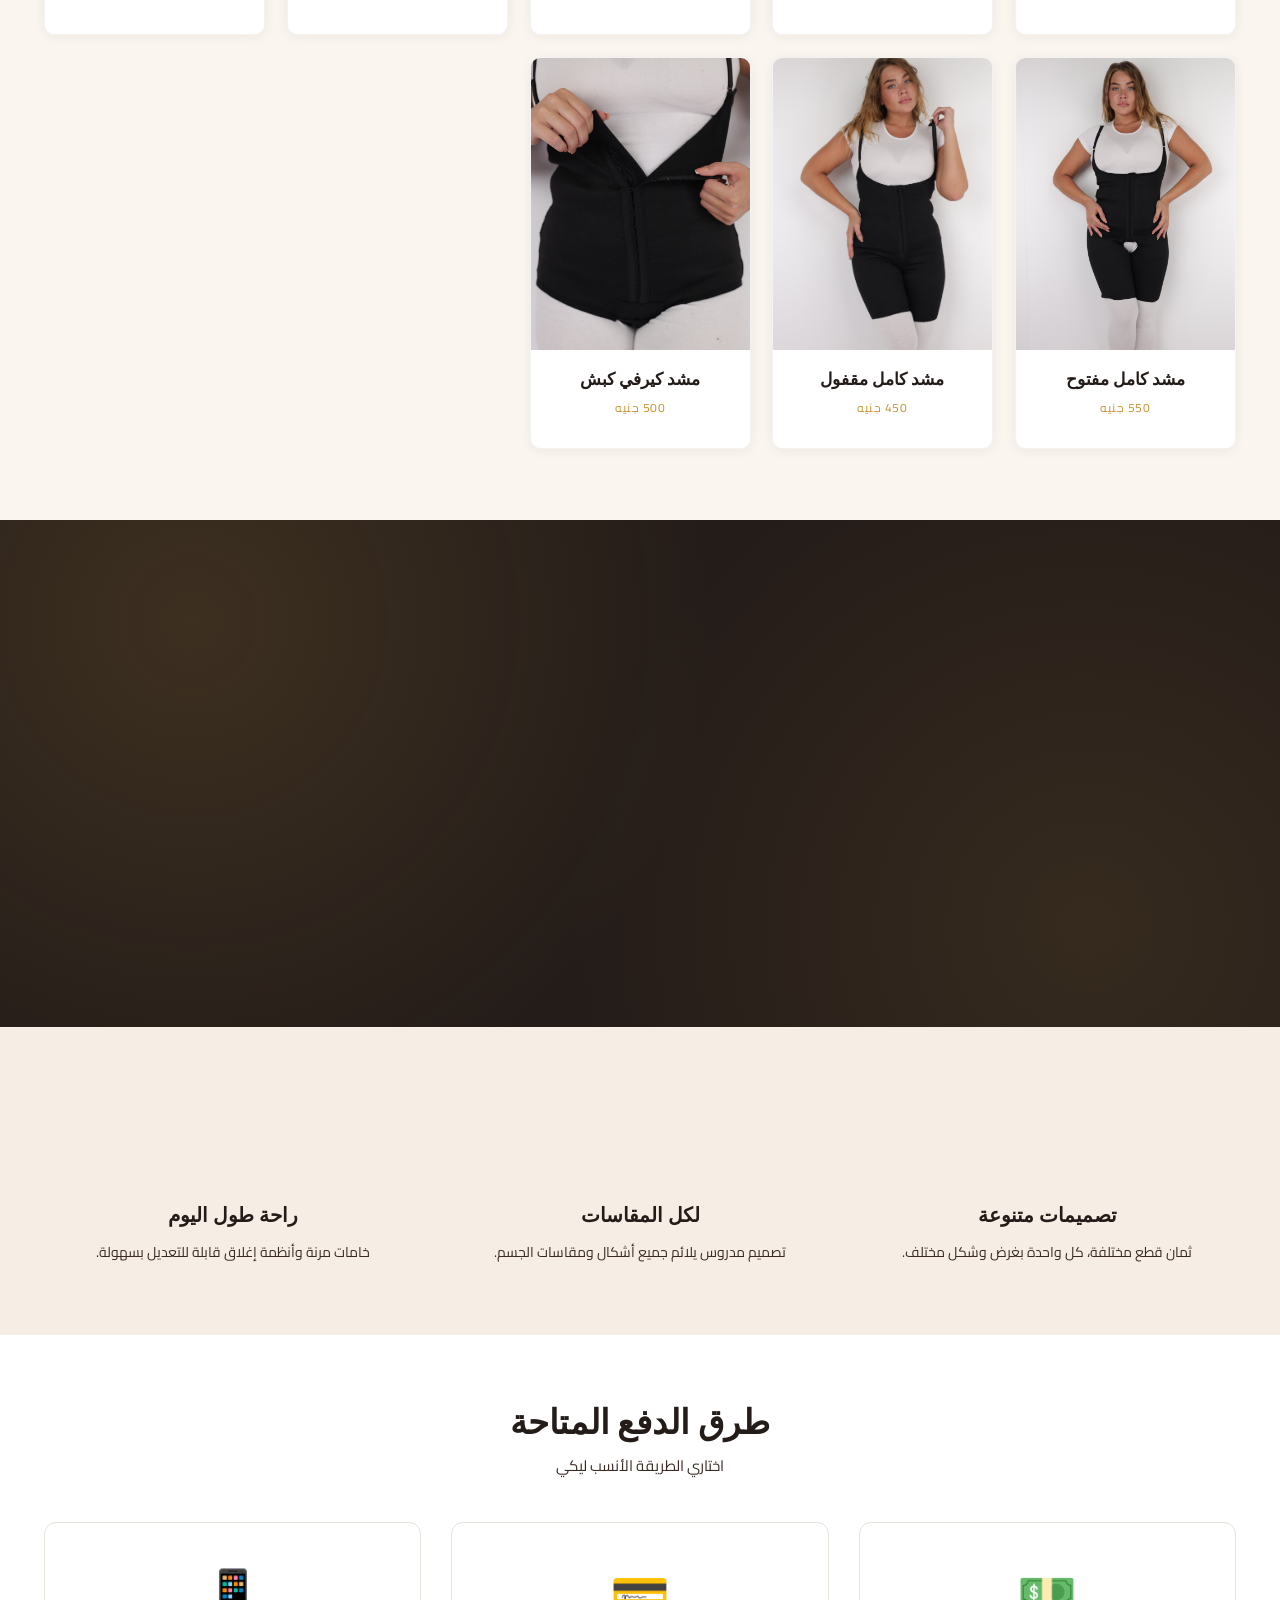
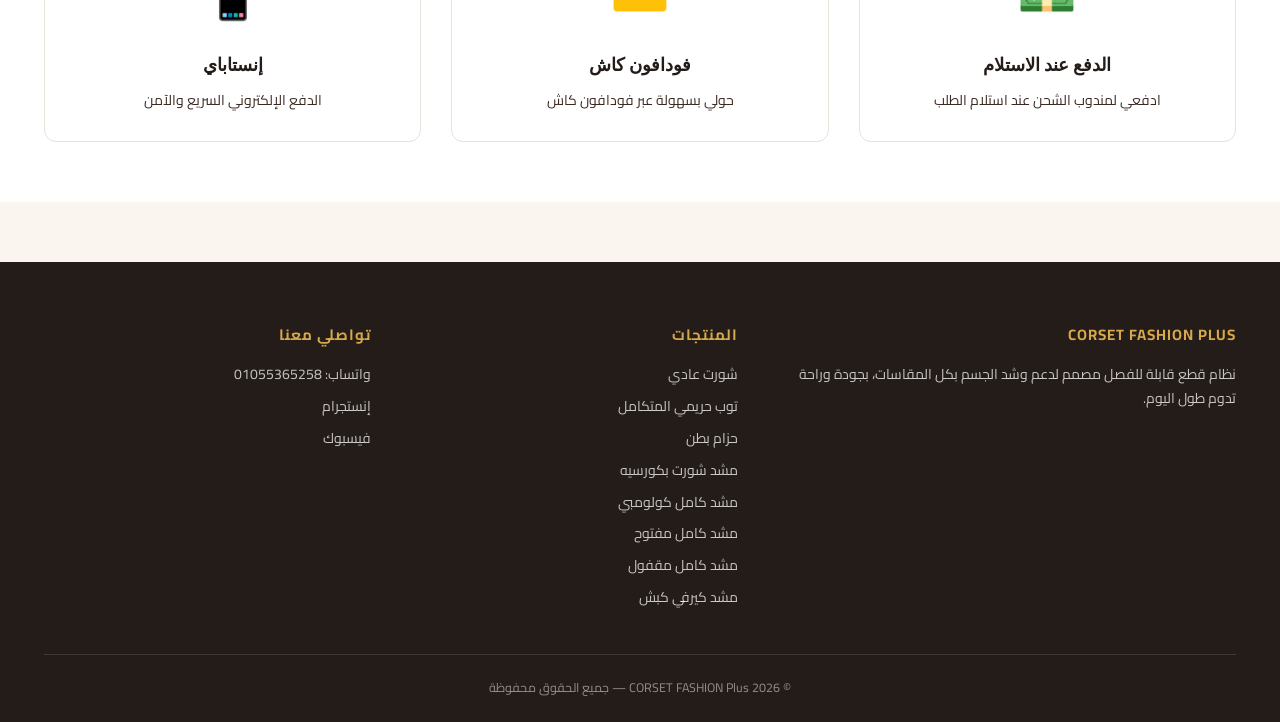
==== commit 66161449: "Add files via upload" ====
--- a/index.html
+++ b/index.html
@@ -1,4 +1,21 @@
-<!doctype html><html><head><meta charset=utf8><meta name=viewport content="width=device-width,initial-scale=1"><style>:root{color-scheme:light}body{margin:0;padding:0;font:14px -apple-system,BlinkMacSystemFont,sans-serif;background:#faf9f5;color:#141413}img{max-width:100%}[hidden]:not([hidden=until-found i]){display:none!important}</style></head><body>
+<!doctype html><html><head><meta charset=utf8><meta name=viewport content="width=device-width,initial-scale=1"><style>:root{color-scheme:light}body{margin:0;padding:0;font:14px -apple-system,BlinkMacSystemFont,sans-serif;background:#faf9f5;color:#141413}img{max-width:100%}[hidden]:not([hidden=until-found i]){display:none!important}</style><!-- Meta Pixel Code -->
+<script>
+!function(f,b,e,v,n,t,s)
+{if(f.fbq)return;n=f.fbq=function(){n.callMethod?
+n.callMethod.apply(n,arguments):n.queue.push(arguments)};
+if(!f._fbq)f._fbq=n;n.push=n;n.loaded=!0;n.version='2.0';
+n.queue=[];t=b.createElement(e);t.async=!0;
+t.src=v;s=b.getElementsByTagName(e)[0];
+s.parentNode.insertBefore(t,s)}(window, document,'script',
+'https://connect.facebook.net/en_US/fbevents.js');
+fbq('init', '1414229307578927');
+fbq('track', 'PageView');
+</script>
+<noscript><img height="1" width="1" style="display:none"
+src="https://www.facebook.com/tr?id=1414229307578927&ev=PageView&noscript=1"
+/></noscript>
+<!-- End Meta Pixel Code -->
+</head><body>
 <!DOCTYPE html>
 <html lang="ar" dir="rtl">
 <head>
@@ -15,6 +32,23 @@
   gtag('js', new Date());
   gtag('config', 'G-3MM8K8JDG9');
 </script>
+<!-- Meta Pixel Code -->
+<script>
+!function(f,b,e,v,n,t,s)
+{if(f.fbq)return;n=f.fbq=function(){n.callMethod?
+n.callMethod.apply(n,arguments):n.queue.push(arguments)};
+if(!f._fbq)f._fbq=n;n.push=n;n.loaded=!0;n.version='2.0';
+n.queue=[];t=b.createElement(e);t.async=!0;
+t.src=v;s=b.getElementsByTagName(e)[0];
+s.parentNode.insertBefore(t,s)}(window, document,'script',
+'https://connect.facebook.net/en_US/fbevents.js');
+fbq('init', '1414229307578927');
+fbq('track', 'PageView');
+</script>
+<noscript><img height="1" width="1" style="display:none"
+src="https://www.facebook.com/tr?id=1414229307578927&ev=PageView&noscript=1"
+/></noscript>
+<!-- End Meta Pixel Code -->
 </head>
 <body>
 <header>
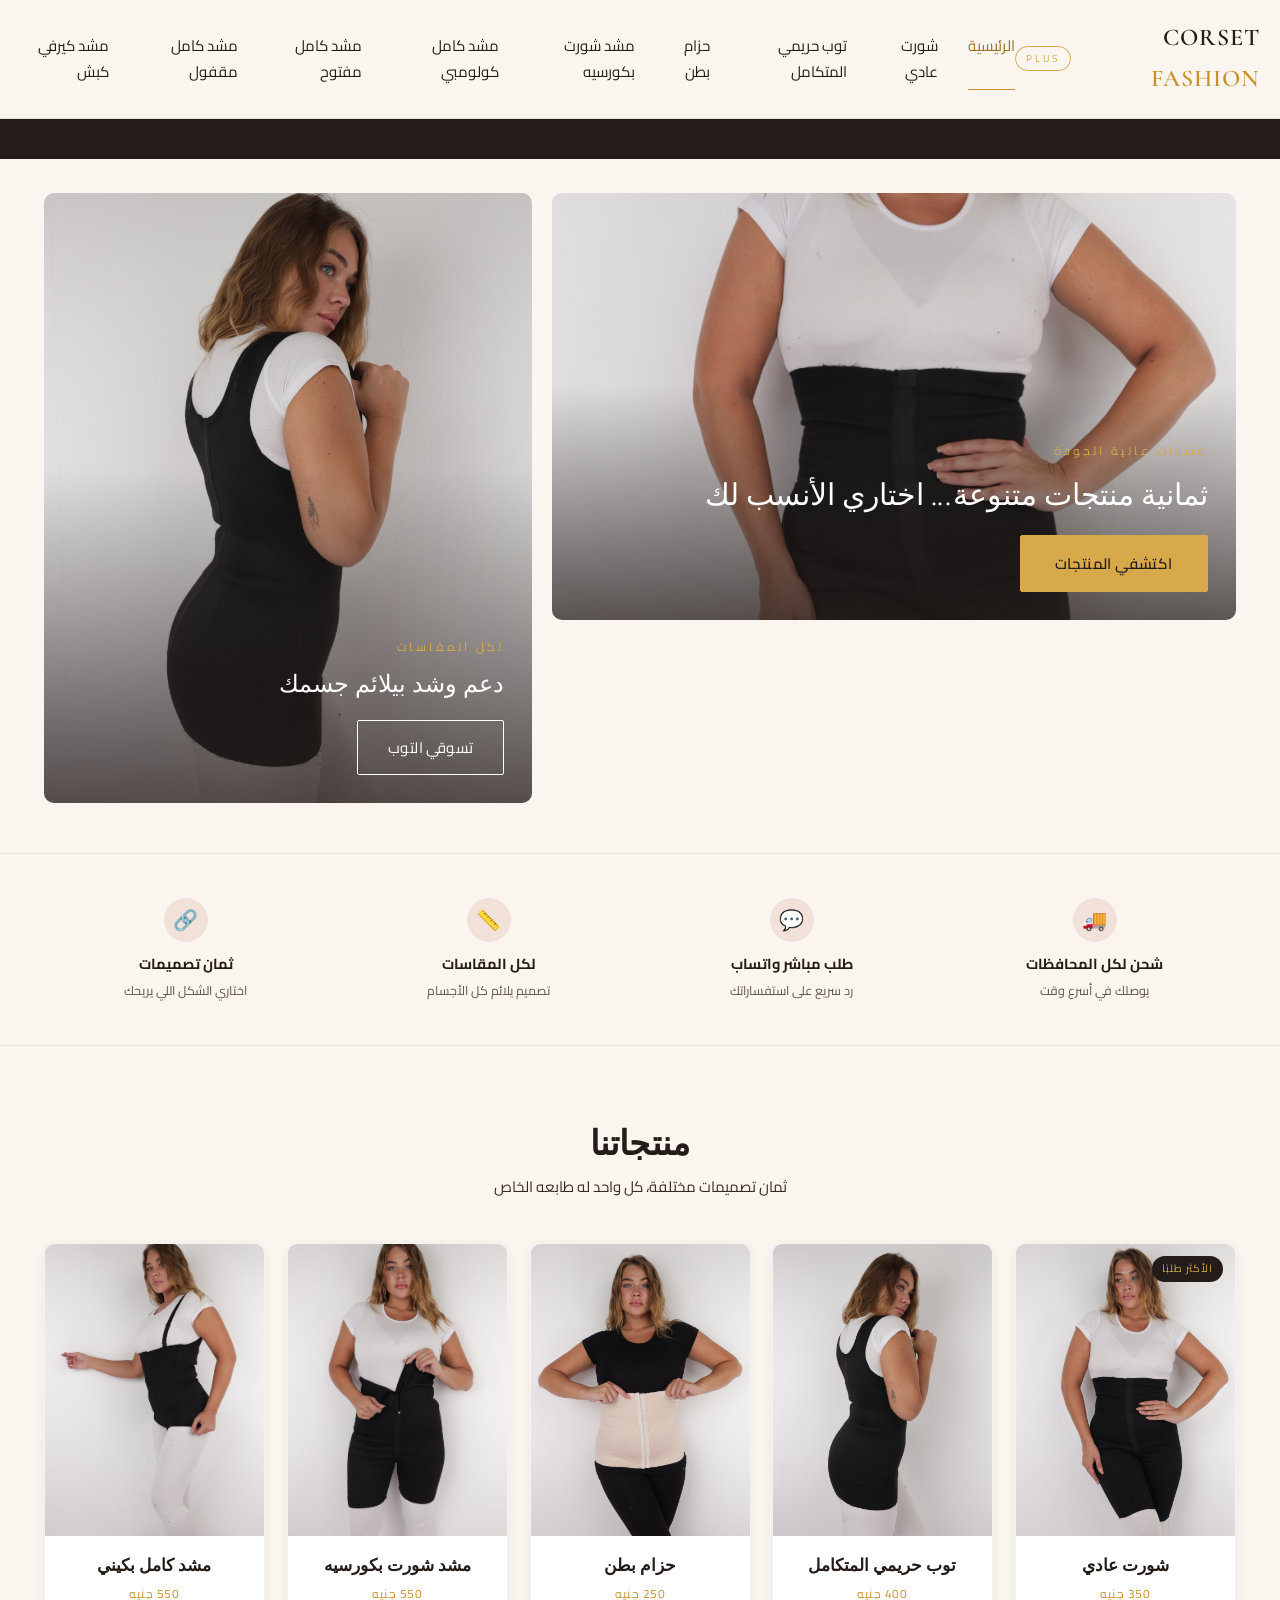
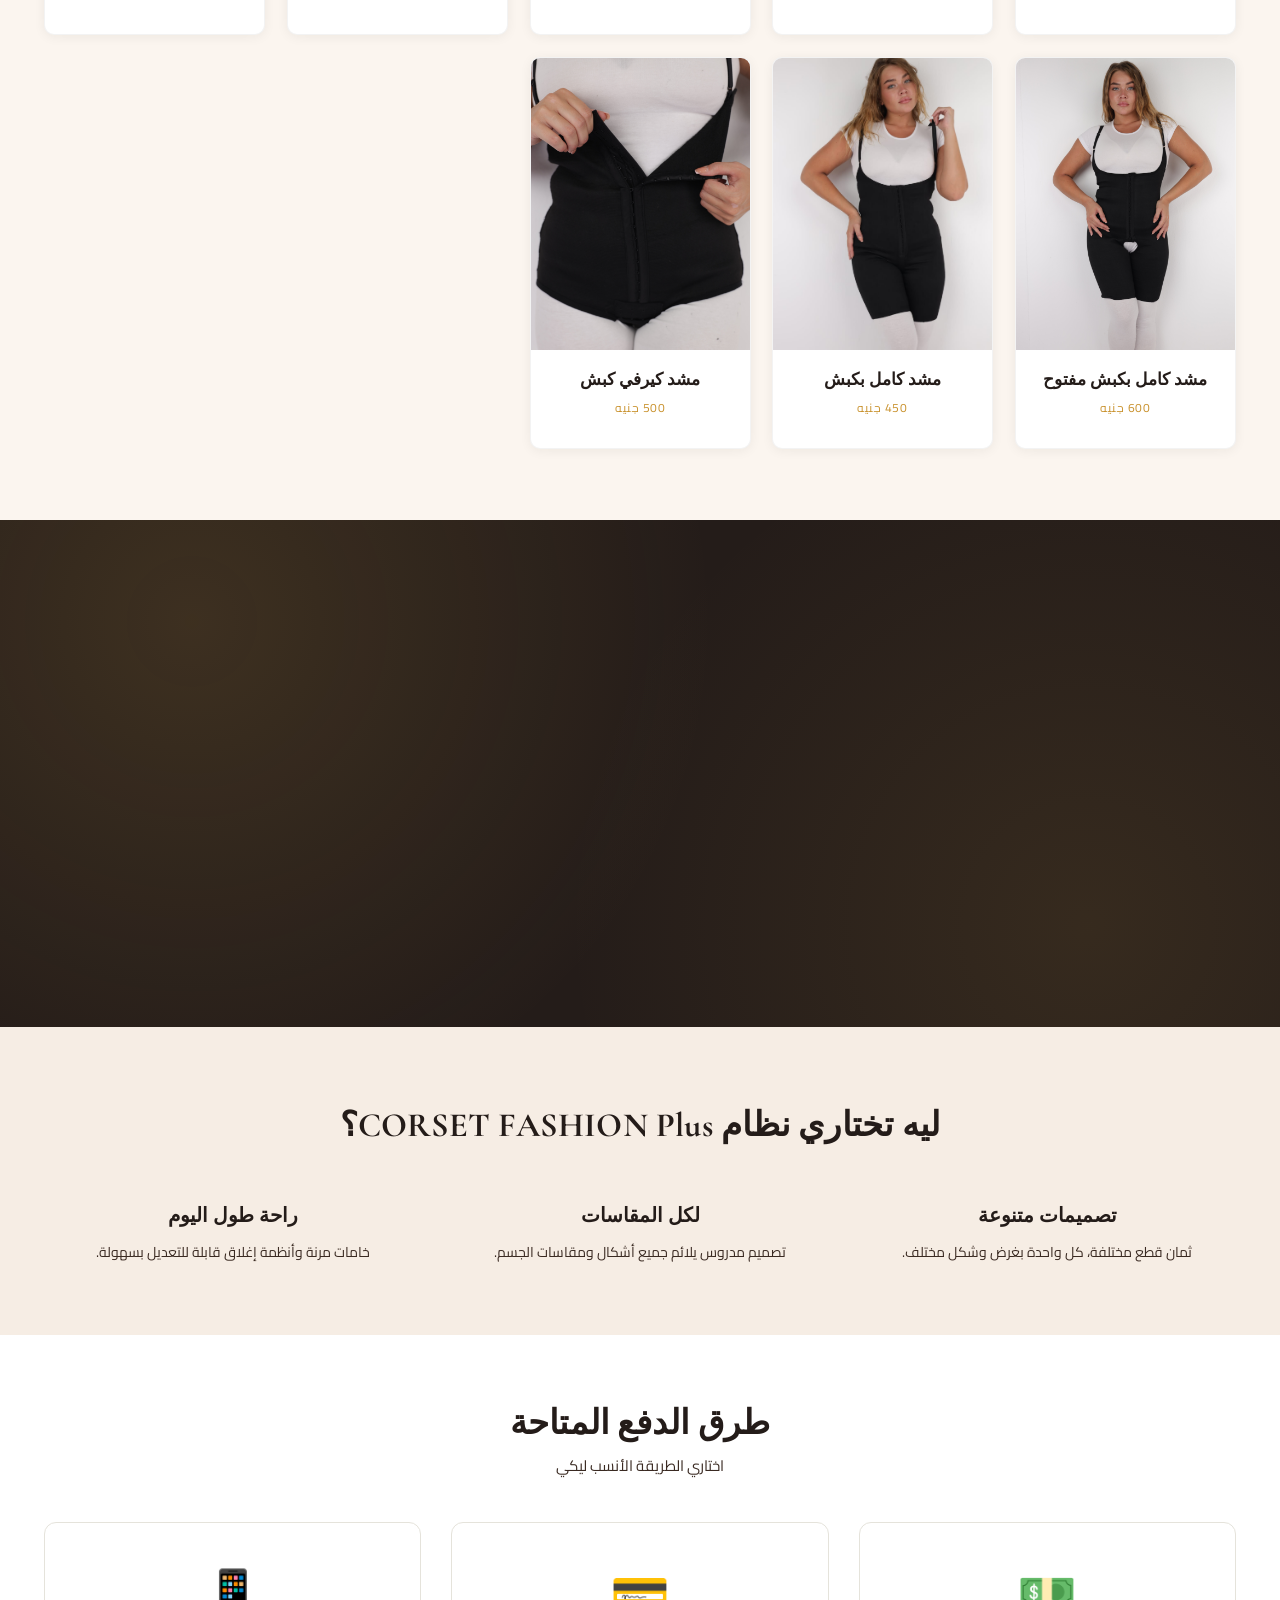
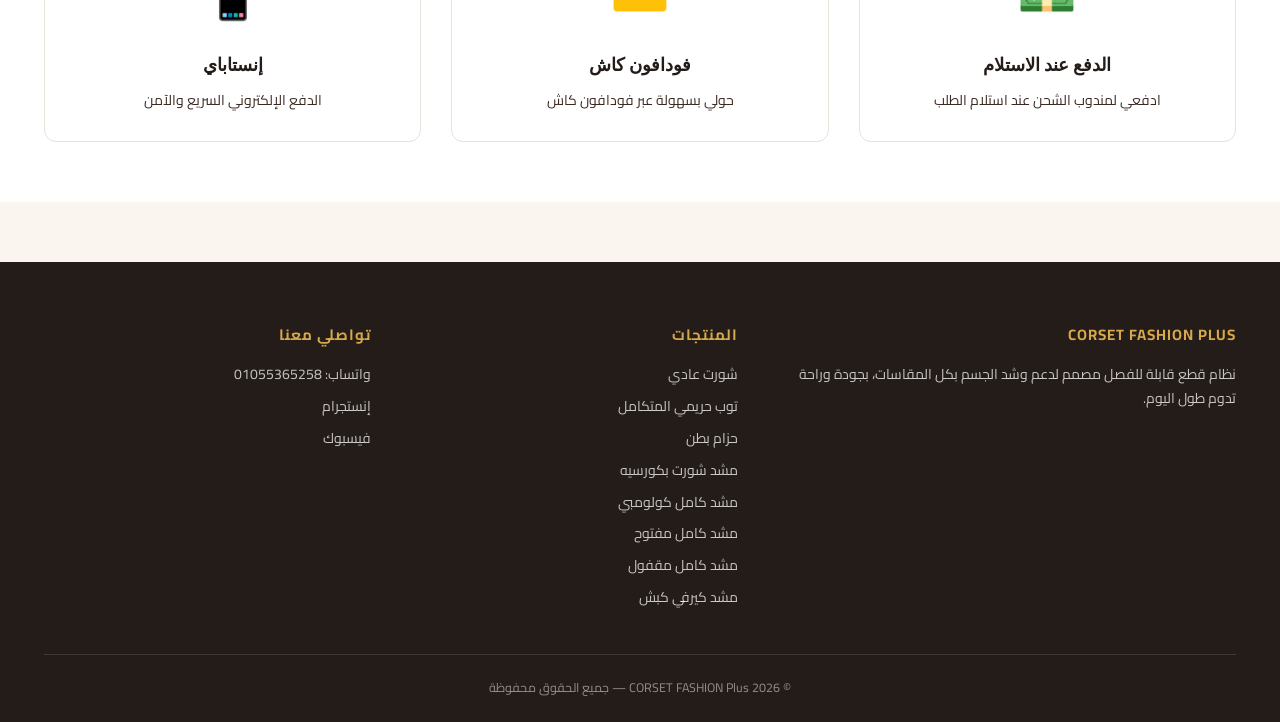
==== commit e27e6343: "Update index.html" ====
--- a/index.html
+++ b/index.html
@@ -166,21 +166,21 @@
       <div class="pcard">
       <a href="sleeves.html"><div class="img-wrap"><img src="images/colombian-1.jpg" alt="مشد كامل كولومبي"></div></a>
       <div class="pinfo">
-        <h3>مشد كامل كولومبي</h3>
+        <h3>مشد كامل بكيني</h3>
         <span class="tag">550 جنيه</span>
       </div>
     </div>
       <div class="pcard">
       <a href="shorts-2.html"><div class="img-wrap"><img src="images/open-1.jpg" alt="مشد كامل مفتوح"></div></a>
       <div class="pinfo">
-        <h3>مشد كامل مفتوح</h3>
-        <span class="tag">550 جنيه</span>
+        <h3>مشد كامل بكبش مفتوح</h3>
+        <span class="tag">600 جنيه</span>
       </div>
     </div>
       <div class="pcard">
       <a href="belt-shorts.html"><div class="img-wrap"><img src="images/closed-1.jpg" alt="مشد كامل مقفول"></div></a>
       <div class="pinfo">
-        <h3>مشد كامل مقفول</h3>
+        <h3>مشد كامل بكبش</h3>
         <span class="tag">450 جنيه</span>
       </div>
     </div>
@@ -372,4 +372,4 @@
 </body>
 </html>
 
-</body></html>+</body></html>
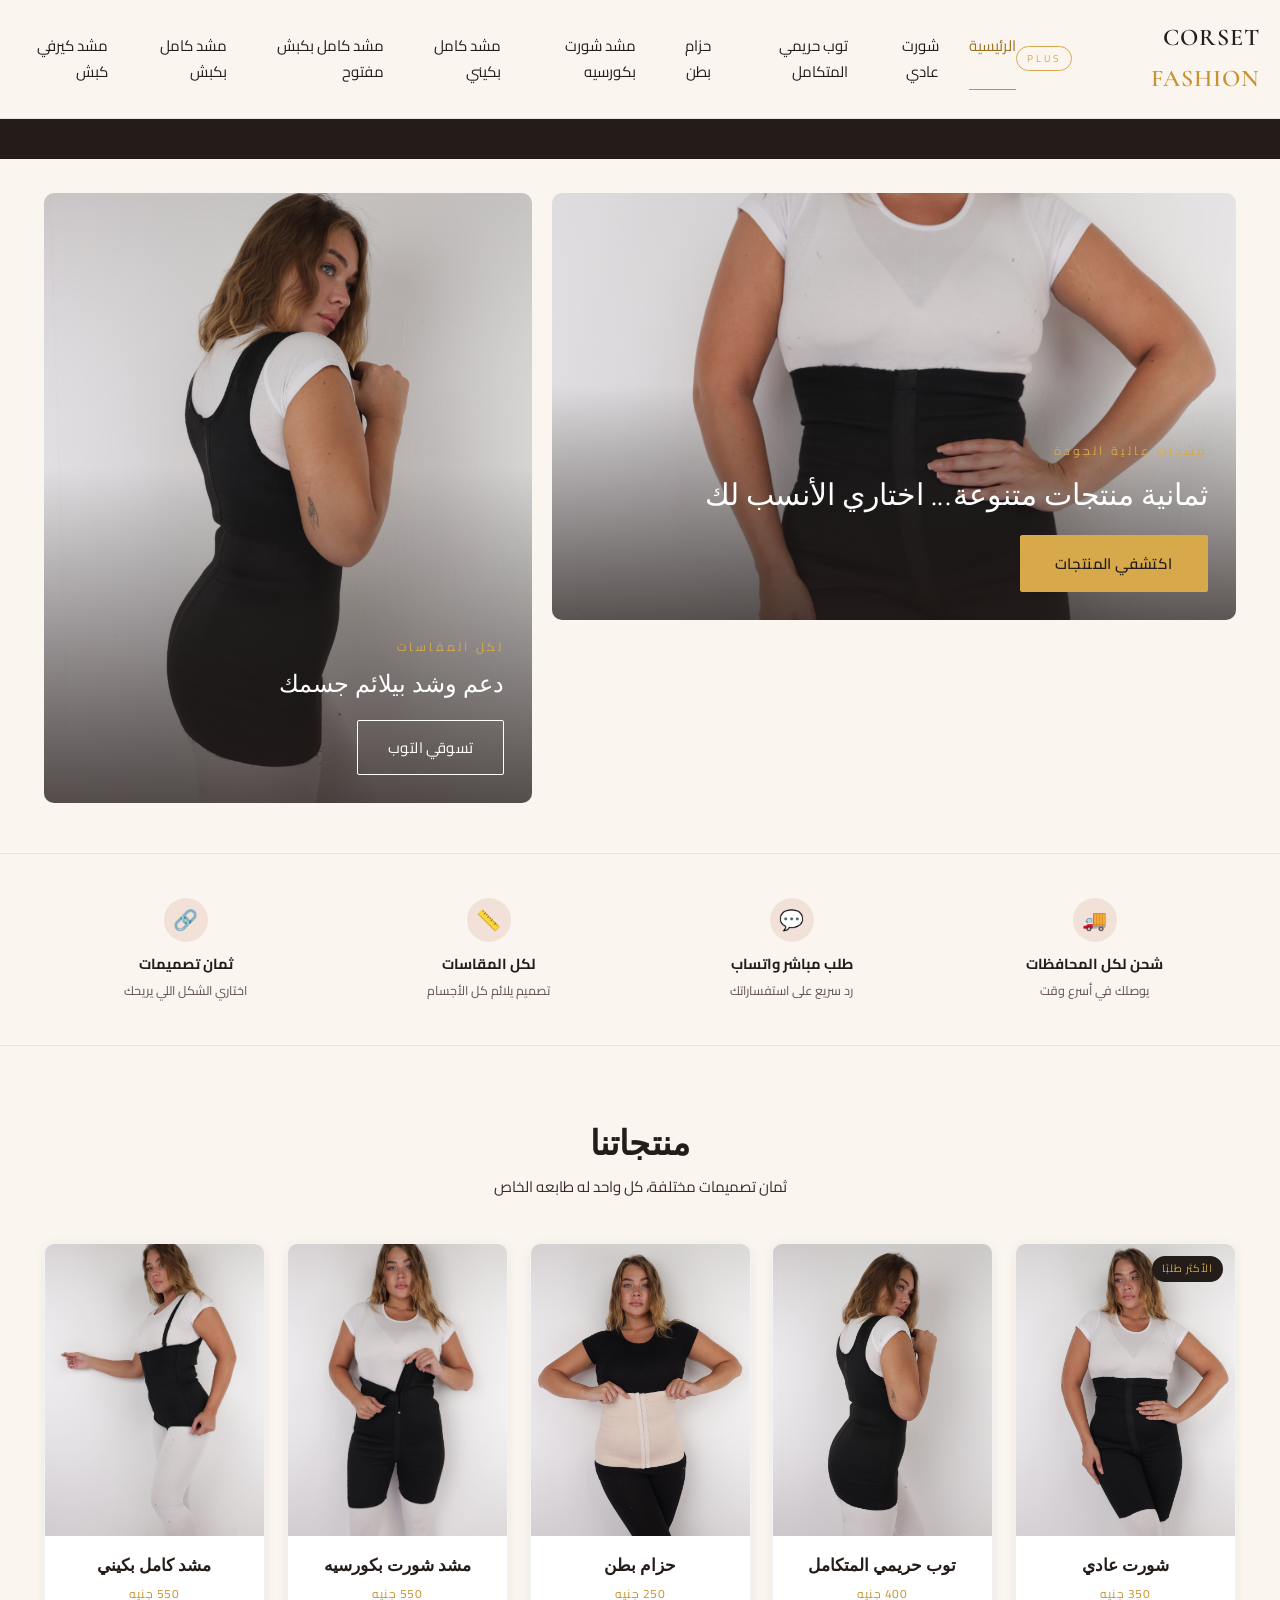
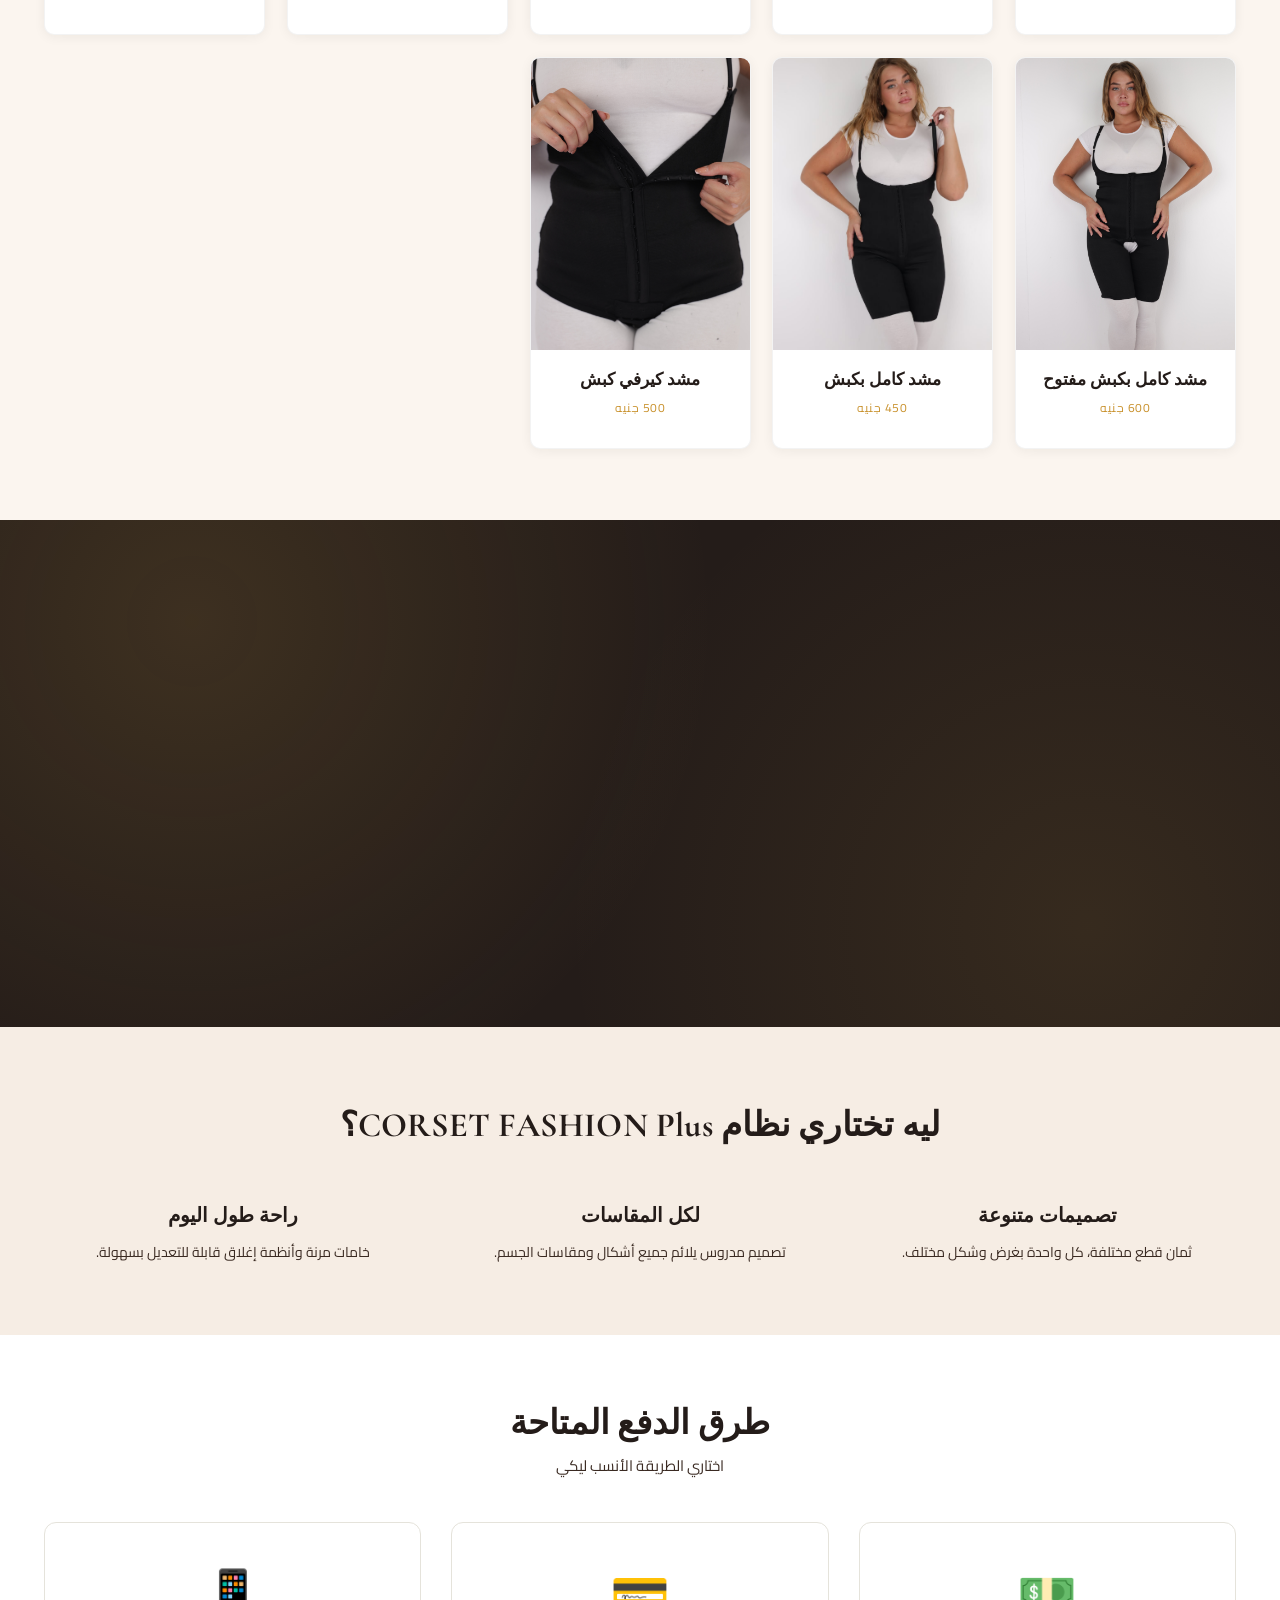
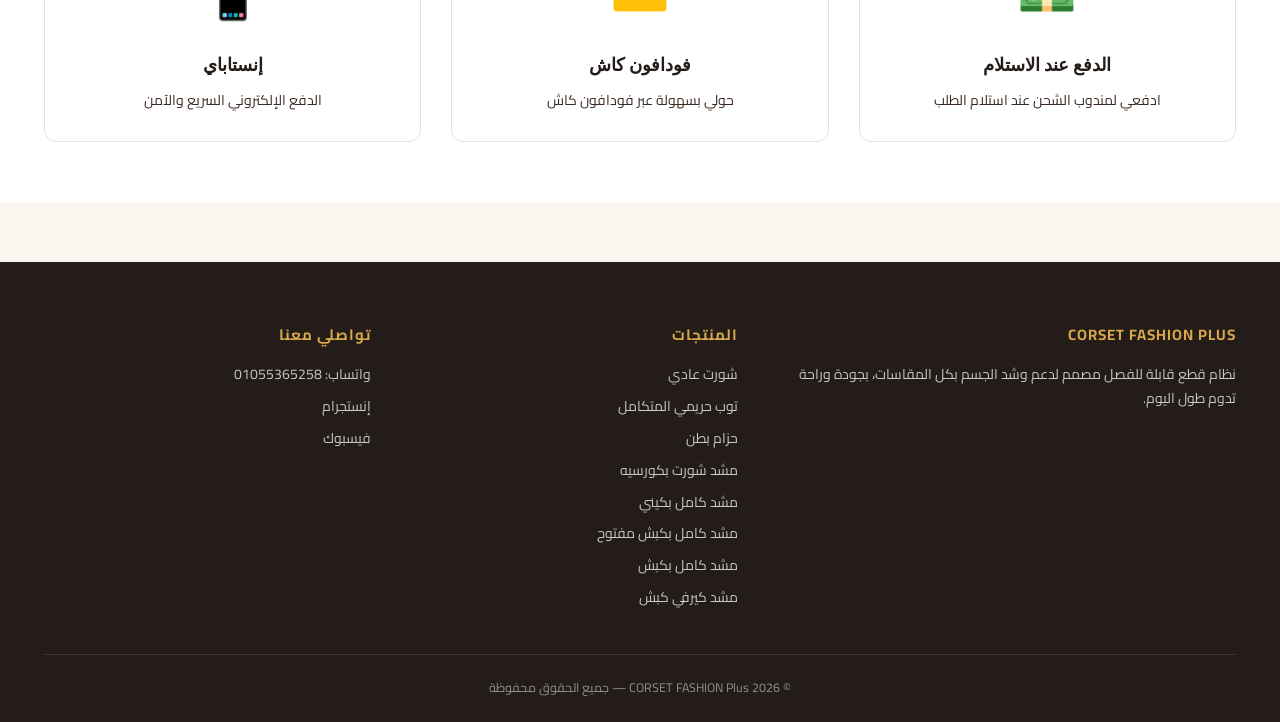
==== commit 581315f5: "Unify product names with the homepage names Rename across all pages (menus, titles, headings, cart a" ====
--- a/index.html
+++ b/index.html
@@ -63,9 +63,9 @@
       <a href="top.html">توب حريمي المتكامل</a>
       <a href="belt.html">حزام بطن</a>
       <a href="vest.html">مشد شورت بكورسيه</a>
-      <a href="sleeves.html">مشد كامل كولومبي</a>
-      <a href="shorts-2.html">مشد كامل مفتوح</a>
-      <a href="belt-shorts.html">مشد كامل مقفول</a>
+      <a href="sleeves.html">مشد كامل بكيني</a>
+      <a href="shorts-2.html">مشد كامل بكبش مفتوح</a>
+      <a href="belt-shorts.html">مشد كامل بكبش</a>
       <a href="curvy.html">مشد كيرفي كبش</a>
     </nav>
     <button class="menu-btn" onclick="document.getElementById('mobileMenu').classList.add('open')">☰</button>
@@ -78,9 +78,9 @@
   <a href="top.html">توب حريمي المتكامل</a>
   <a href="belt.html">حزام بطن</a>
   <a href="vest.html">مشد شورت بكورسيه</a>
-  <a href="sleeves.html">مشد كامل كولومبي</a>
-  <a href="shorts-2.html">مشد كامل مفتوح</a>
-  <a href="belt-shorts.html">مشد كامل مقفول</a>
+  <a href="sleeves.html">مشد كامل بكيني</a>
+  <a href="shorts-2.html">مشد كامل بكبش مفتوح</a>
+  <a href="belt-shorts.html">مشد كامل بكبش</a>
   <a href="curvy.html">مشد كيرفي كبش</a>
 </div>
 
@@ -164,21 +164,21 @@
       </div>
     </div>
       <div class="pcard">
-      <a href="sleeves.html"><div class="img-wrap"><img src="images/colombian-1.jpg" alt="مشد كامل كولومبي"></div></a>
+      <a href="sleeves.html"><div class="img-wrap"><img src="images/colombian-1.jpg" alt="مشد كامل بكيني"></div></a>
       <div class="pinfo">
         <h3>مشد كامل بكيني</h3>
         <span class="tag">550 جنيه</span>
       </div>
     </div>
       <div class="pcard">
-      <a href="shorts-2.html"><div class="img-wrap"><img src="images/open-1.jpg" alt="مشد كامل مفتوح"></div></a>
+      <a href="shorts-2.html"><div class="img-wrap"><img src="images/open-1.jpg" alt="مشد كامل بكبش مفتوح"></div></a>
       <div class="pinfo">
         <h3>مشد كامل بكبش مفتوح</h3>
         <span class="tag">600 جنيه</span>
       </div>
     </div>
       <div class="pcard">
-      <a href="belt-shorts.html"><div class="img-wrap"><img src="images/closed-1.jpg" alt="مشد كامل مقفول"></div></a>
+      <a href="belt-shorts.html"><div class="img-wrap"><img src="images/closed-1.jpg" alt="مشد كامل بكبش"></div></a>
       <div class="pinfo">
         <h3>مشد كامل بكبش</h3>
         <span class="tag">450 جنيه</span>
@@ -289,9 +289,9 @@
         <a href="top.html">توب حريمي المتكامل</a>
         <a href="belt.html">حزام بطن</a>
         <a href="vest.html">مشد شورت بكورسيه</a>
-        <a href="sleeves.html">مشد كامل كولومبي</a>
-        <a href="shorts-2.html">مشد كامل مفتوح</a>
-        <a href="belt-shorts.html">مشد كامل مقفول</a>
+        <a href="sleeves.html">مشد كامل بكيني</a>
+        <a href="shorts-2.html">مشد كامل بكبش مفتوح</a>
+        <a href="belt-shorts.html">مشد كامل بكبش</a>
         <a href="curvy.html">مشد كيرفي كبش</a>
       </div>
       <div>
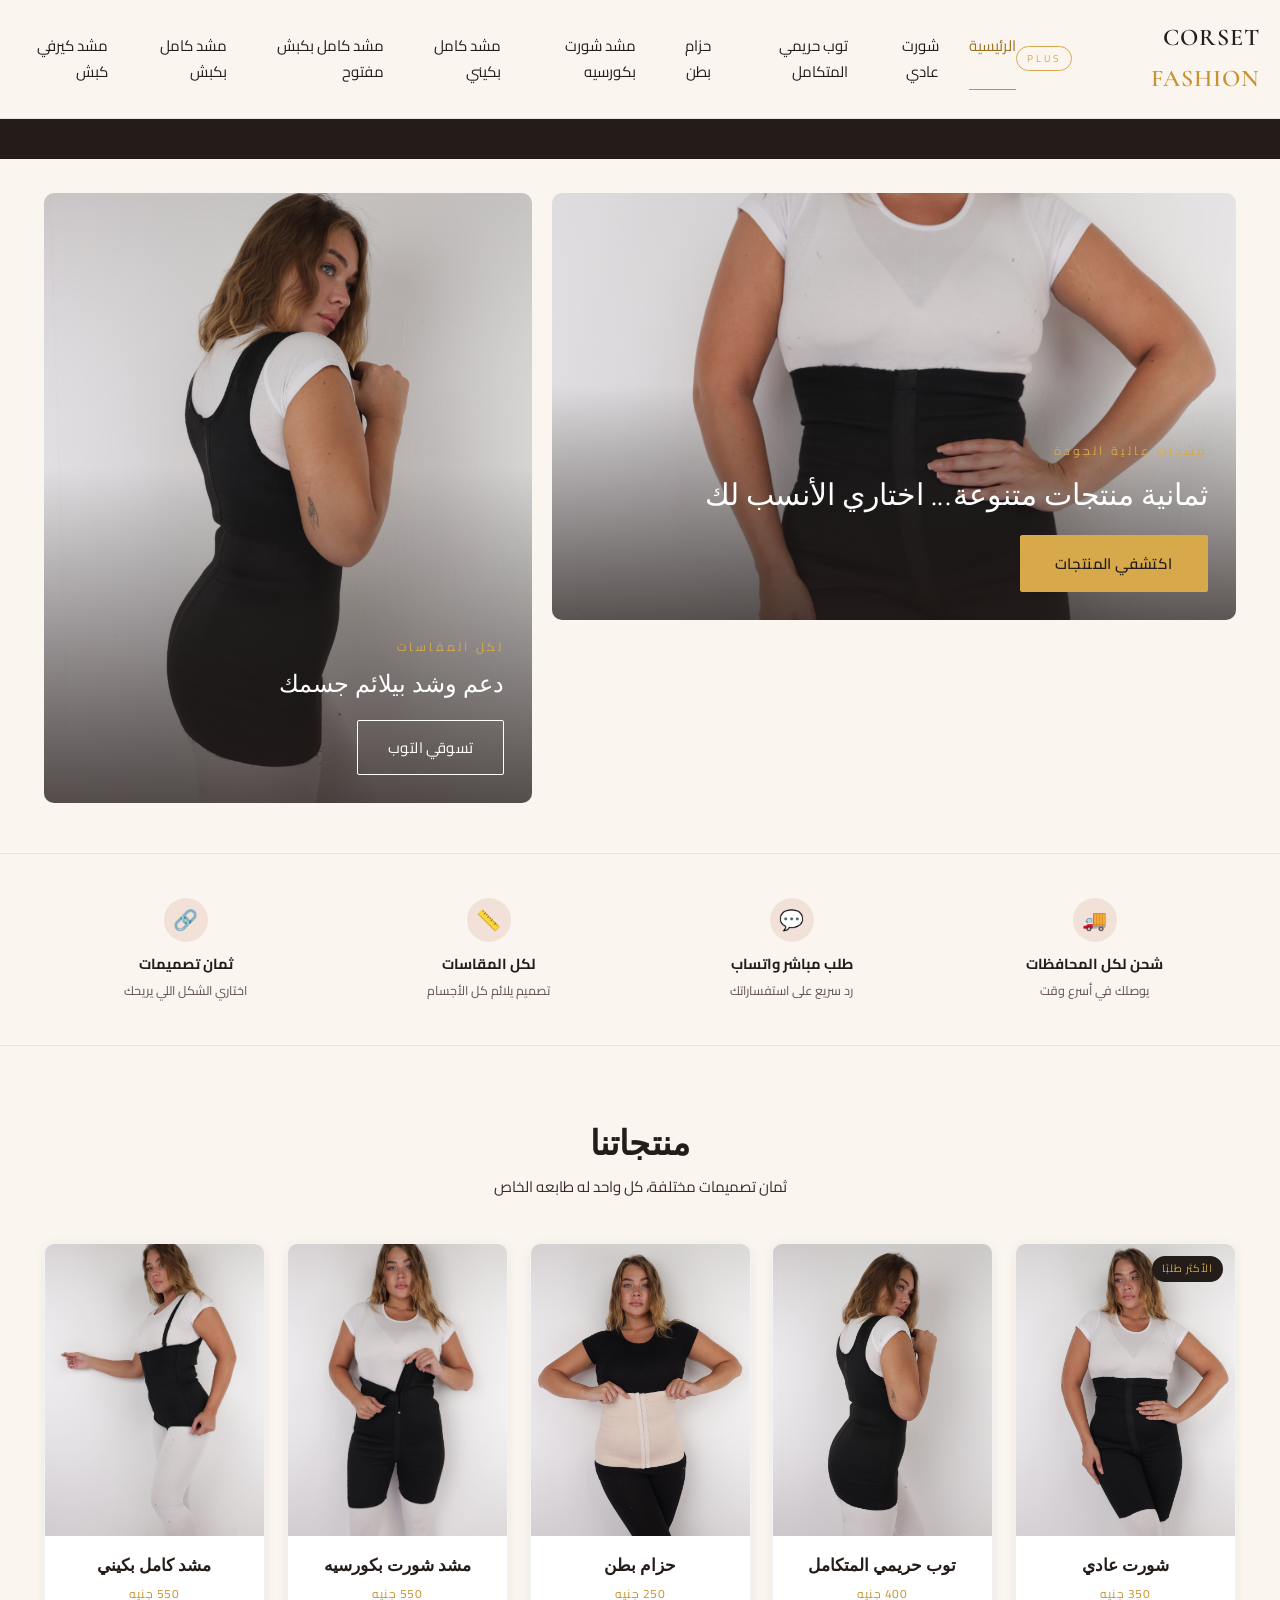
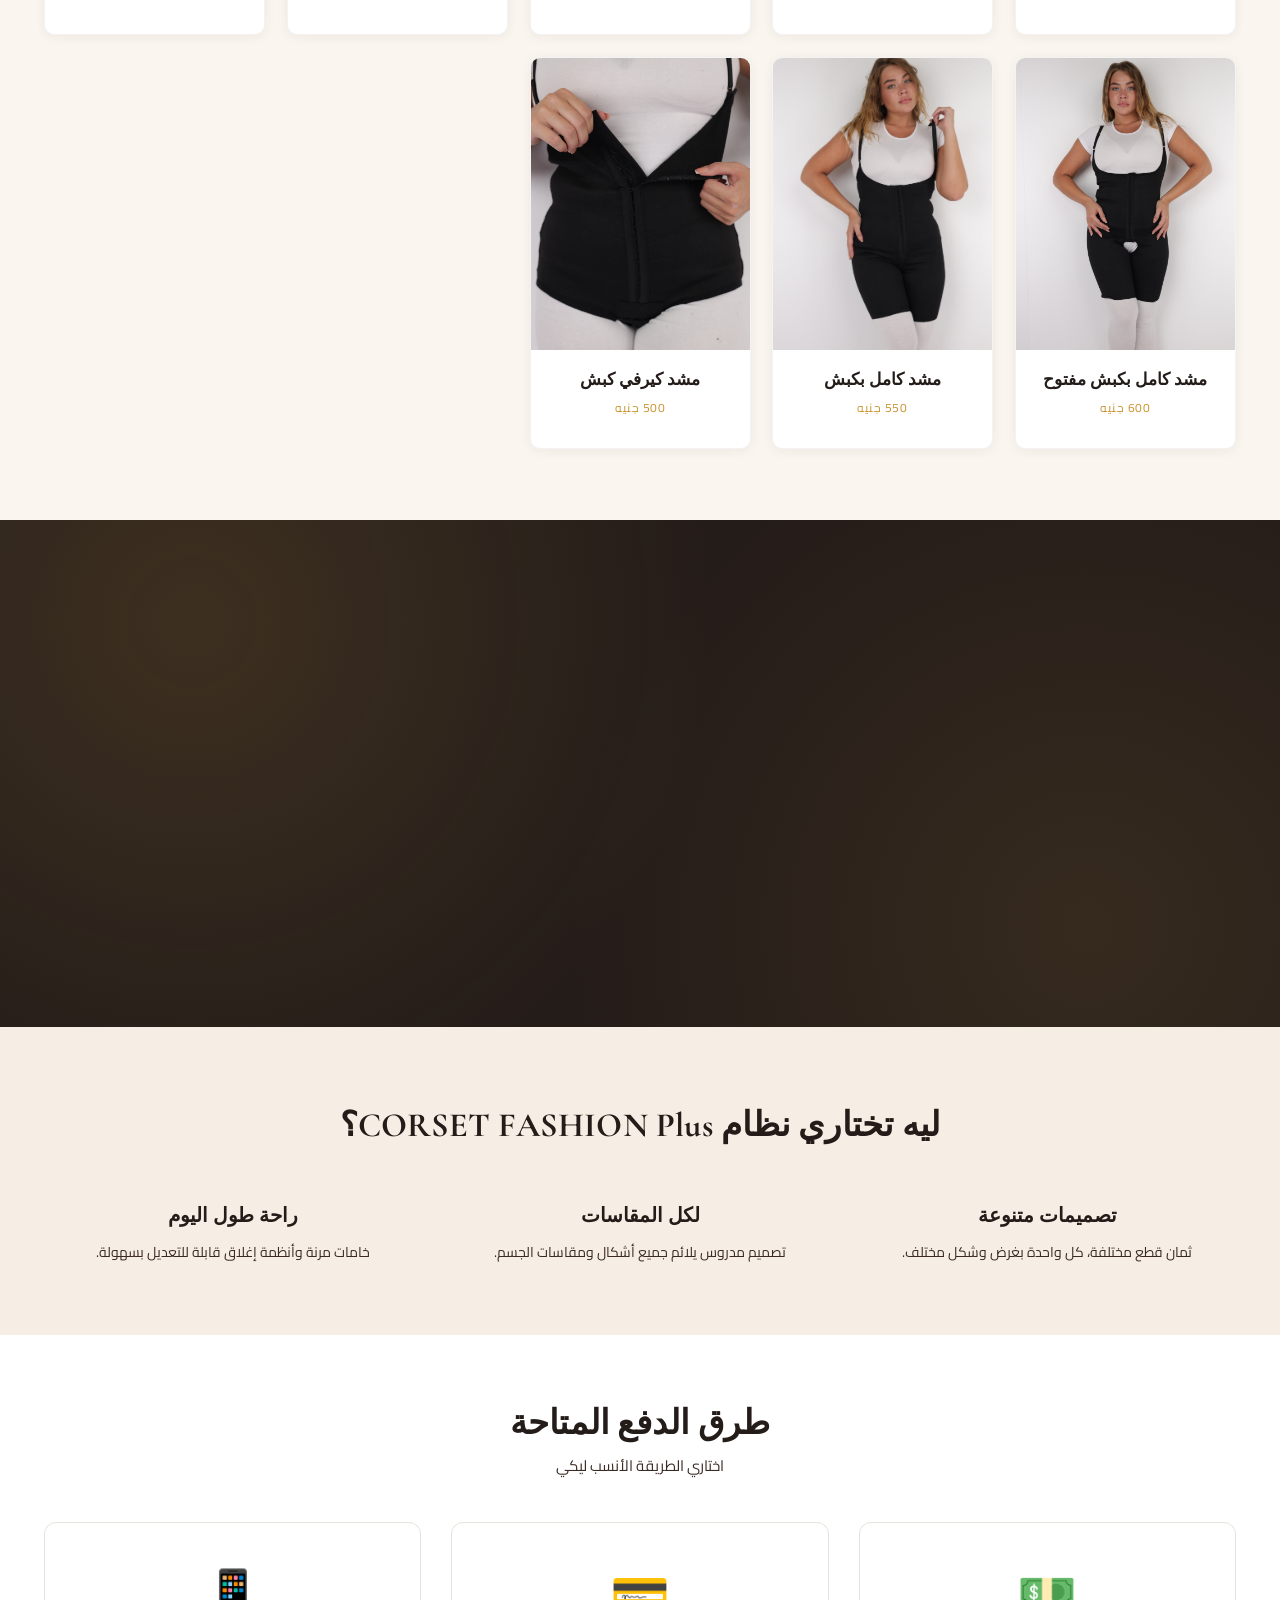
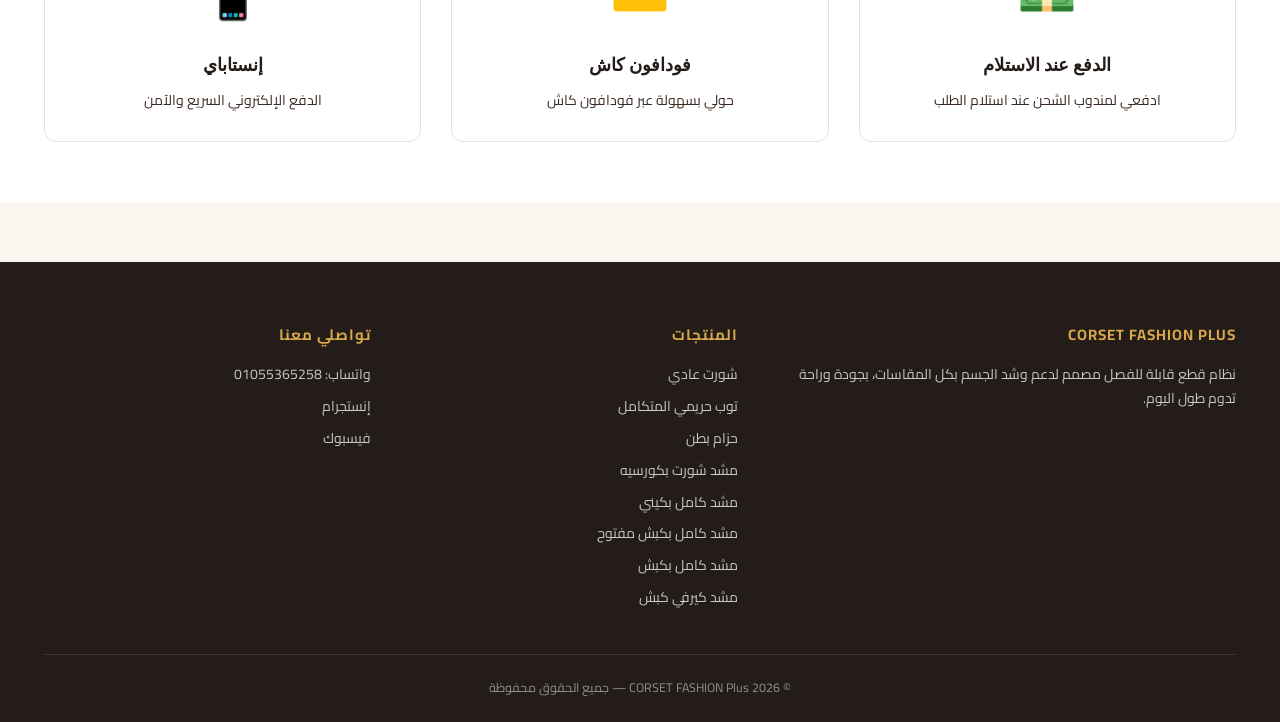
==== commit 4f0d8ffe: "Fix prices: open shaper 600, closed shaper 550 everywhere Homepage, product pages, checkout cart dat" ====
--- a/index.html
+++ b/index.html
@@ -1,21 +1,3 @@
-<!doctype html><html><head><meta charset=utf8><meta name=viewport content="width=device-width,initial-scale=1"><style>:root{color-scheme:light}body{margin:0;padding:0;font:14px -apple-system,BlinkMacSystemFont,sans-serif;background:#faf9f5;color:#141413}img{max-width:100%}[hidden]:not([hidden=until-found i]){display:none!important}</style><!-- Meta Pixel Code -->
-<script>
-!function(f,b,e,v,n,t,s)
-{if(f.fbq)return;n=f.fbq=function(){n.callMethod?
-n.callMethod.apply(n,arguments):n.queue.push(arguments)};
-if(!f._fbq)f._fbq=n;n.push=n;n.loaded=!0;n.version='2.0';
-n.queue=[];t=b.createElement(e);t.async=!0;
-t.src=v;s=b.getElementsByTagName(e)[0];
-s.parentNode.insertBefore(t,s)}(window, document,'script',
-'https://connect.facebook.net/en_US/fbevents.js');
-fbq('init', '1414229307578927');
-fbq('track', 'PageView');
-</script>
-<noscript><img height="1" width="1" style="display:none"
-src="https://www.facebook.com/tr?id=1414229307578927&ev=PageView&noscript=1"
-/></noscript>
-<!-- End Meta Pixel Code -->
-</head><body>
 <!DOCTYPE html>
 <html lang="ar" dir="rtl">
 <head>
@@ -181,7 +163,7 @@
       <a href="belt-shorts.html"><div class="img-wrap"><img src="images/closed-1.jpg" alt="مشد كامل بكبش"></div></a>
       <div class="pinfo">
         <h3>مشد كامل بكبش</h3>
-        <span class="tag">450 جنيه</span>
+        <span class="tag">550 جنيه</span>
       </div>
     </div>
       <div class="pcard">
@@ -371,5 +353,3 @@
 
 </body>
 </html>
-
-</body></html>
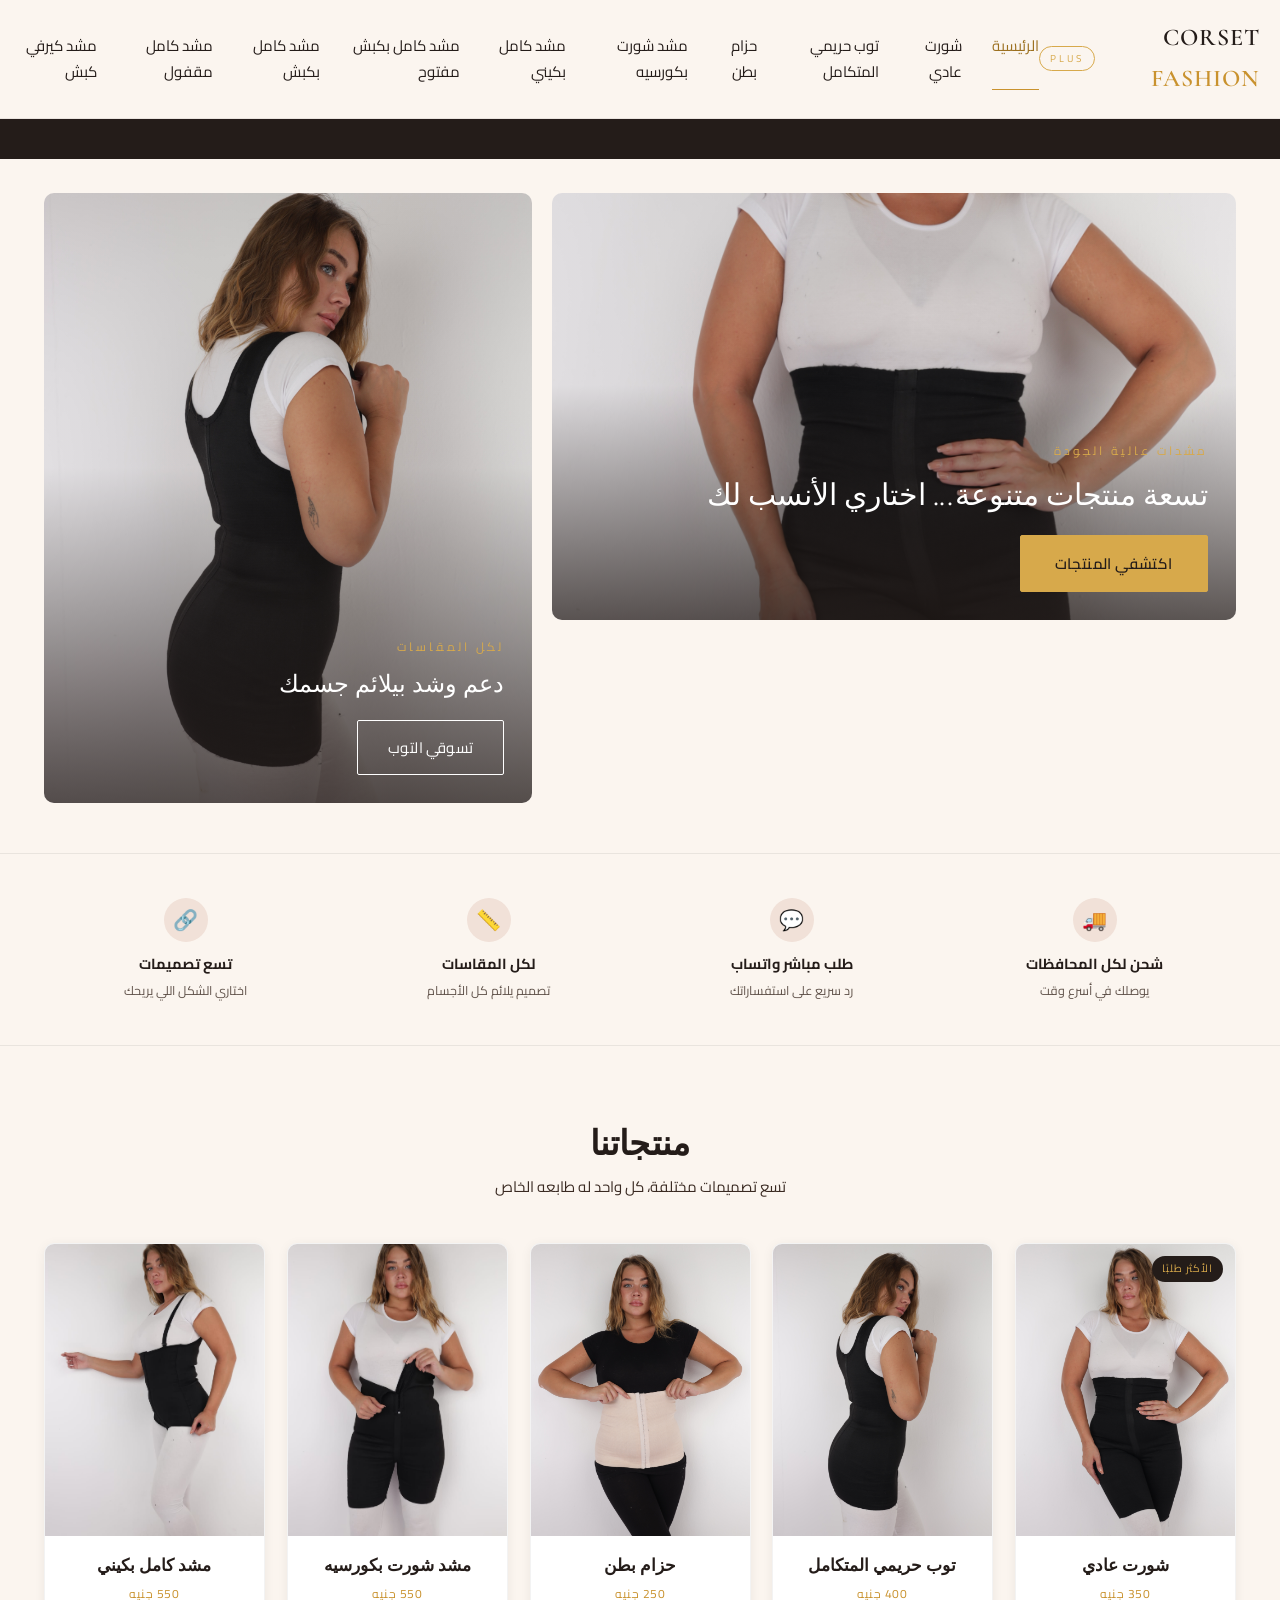
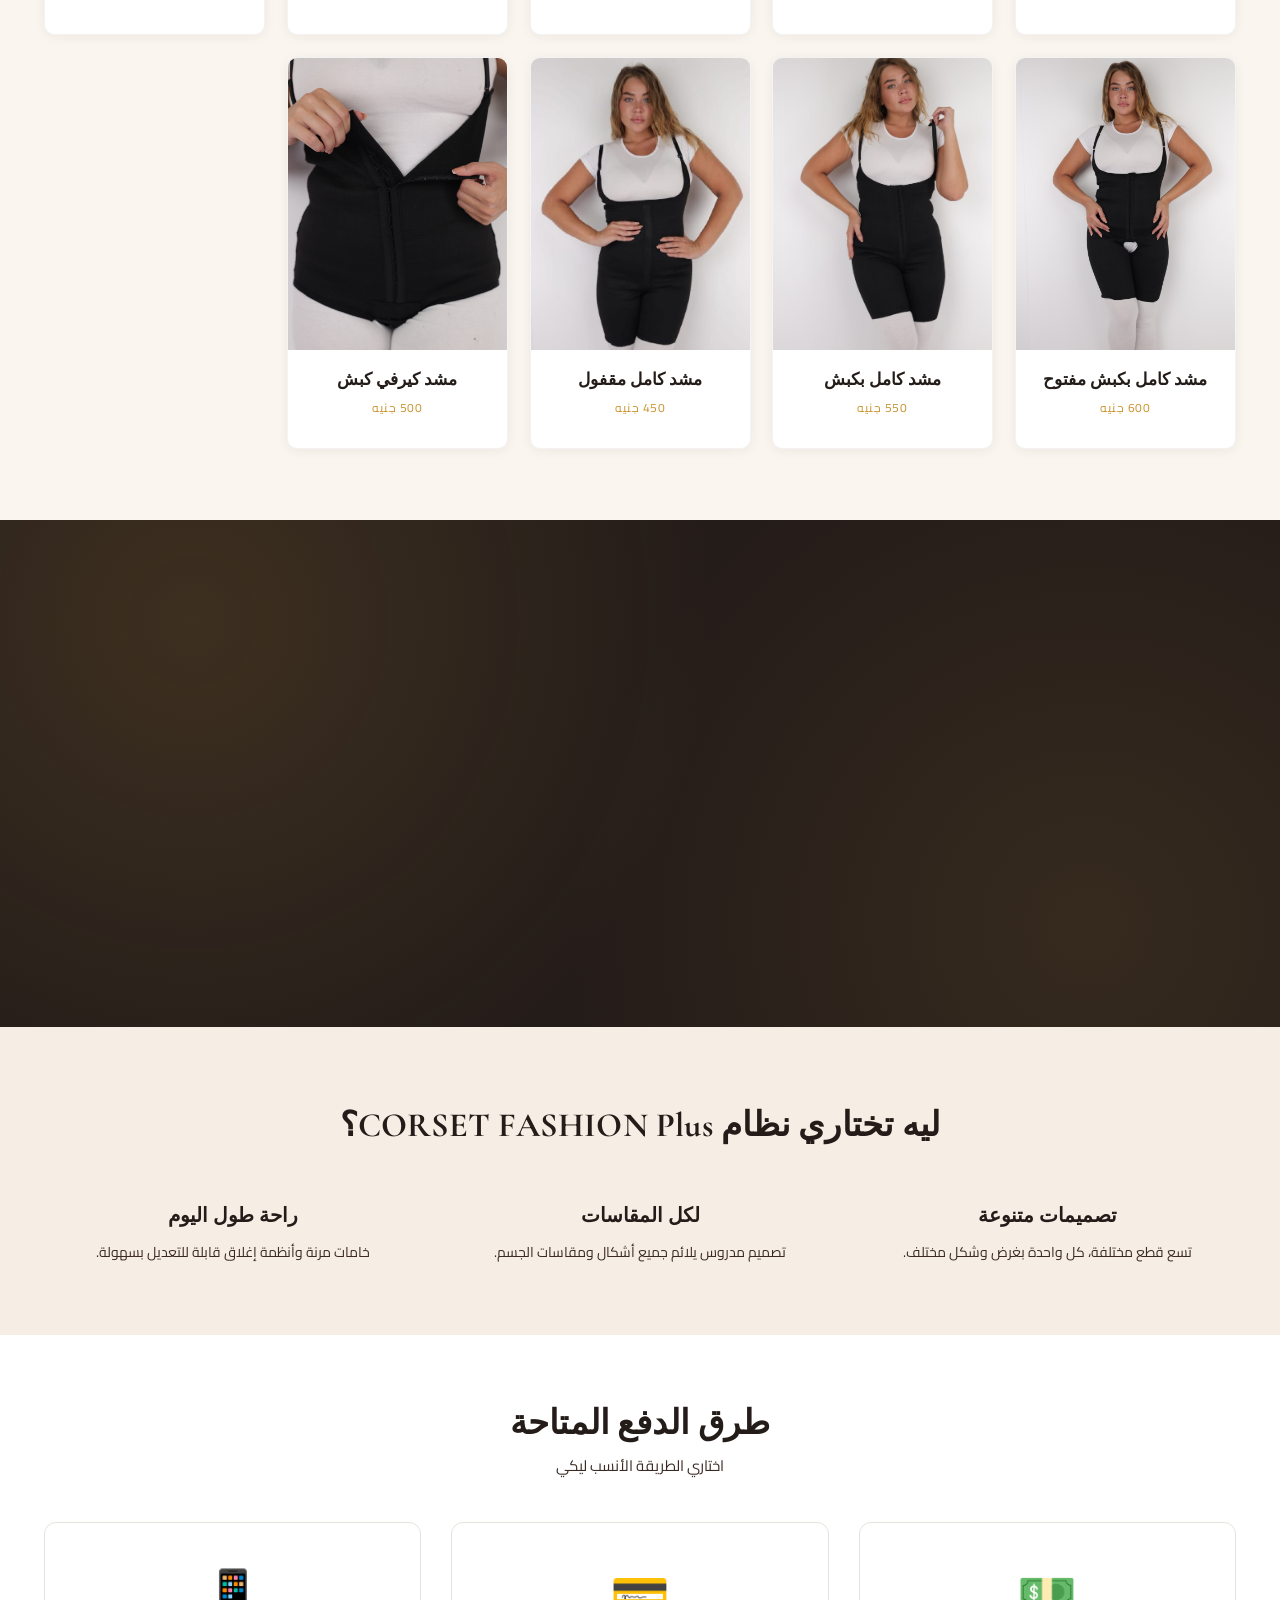
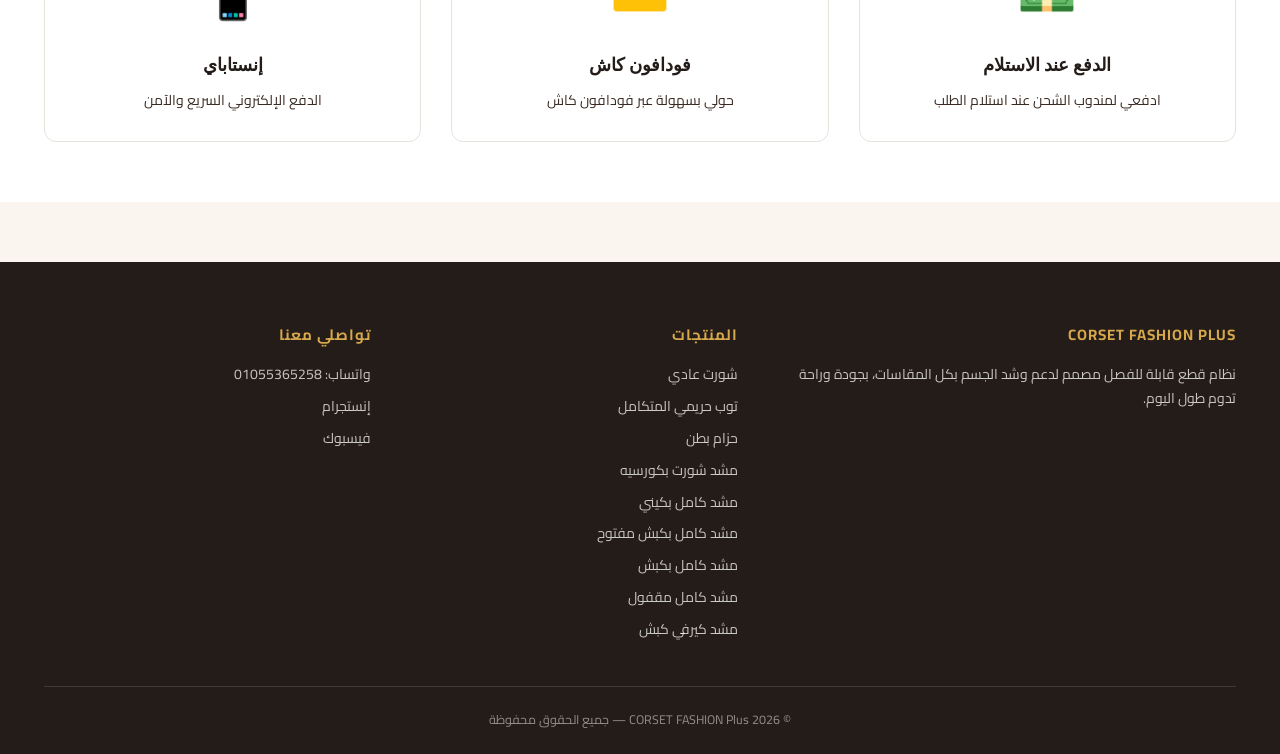
==== commit 324fc627: "Add new product: مشد كامل مقفول (450 EGP) - new page full-closed.html with its photo (images/full-cl" ====
--- a/index.html
+++ b/index.html
@@ -4,7 +4,7 @@
 <meta charset="UTF-8">
 <meta name="viewport" content="width=device-width, initial-scale=1.0">
 <title>الرئيسية | CORSET FASHION Plus</title>
-<meta name="description" content="نظام CORSET FASHION Plus المكوّن من ثمان قطع مشدات متنوعة، بضمان جودة">
+<meta name="description" content="نظام CORSET FASHION Plus المكوّن من تسع قطع مشدات متنوعة، بضمان جودة">
 <link rel="stylesheet" href="style.css">
 <!-- Google tag (gtag.js) -->
 <script async src="https://www.googletagmanager.com/gtag/js?id=G-3MM8K8JDG9"></script>
@@ -48,6 +48,7 @@
       <a href="sleeves.html">مشد كامل بكيني</a>
       <a href="shorts-2.html">مشد كامل بكبش مفتوح</a>
       <a href="belt-shorts.html">مشد كامل بكبش</a>
+      <a href="full-closed.html">مشد كامل مقفول</a>
       <a href="curvy.html">مشد كيرفي كبش</a>
     </nav>
     <button class="menu-btn" onclick="document.getElementById('mobileMenu').classList.add('open')">☰</button>
@@ -63,6 +64,7 @@
   <a href="sleeves.html">مشد كامل بكيني</a>
   <a href="shorts-2.html">مشد كامل بكبش مفتوح</a>
   <a href="belt-shorts.html">مشد كامل بكبش</a>
+  <a href="full-closed.html">مشد كامل مقفول</a>
   <a href="curvy.html">مشد كيرفي كبش</a>
 </div>
 
@@ -71,11 +73,11 @@
   <div class="announce-track">
     <span>✦ شحن سريع لكل محافظات مصر</span>
     <span>✦ الدفع عند الاستلام</span>
-    <span>✦ ثمان تصميمات مشدات مختلفة</span>
+    <span>✦ تسع تصميمات مشدات مختلفة</span>
     <span>✦ متوفر بكل المقاسات</span>
     <span>✦ شحن سريع لكل محافظات مصر</span>
     <span>✦ الدفع عند الاستلام</span>
-    <span>✦ ثمان تصميمات مشدات مختلفة</span>
+    <span>✦ تسع تصميمات مشدات مختلفة</span>
     <span>✦ متوفر بكل المقاسات</span>
   </div>
 </div>
@@ -86,7 +88,7 @@
       <img src="images/shorts-1.jpg" alt="نظام CORSET FASHION Plus">
       <div class="banner-overlay">
         <div class="tag">مشدات عالية الجودة</div>
-        <h2>ثمانية منتجات متنوعة... اختاري الأنسب لك</h2>
+        <h2>تسعة منتجات متنوعة... اختاري الأنسب لك</h2>
         <div><a href="#products" class="btn-primary">اكتشفي المنتجات</a></div>
       </div>
     </div>
@@ -106,7 +108,7 @@
     <div class="trust-item"><div class="ic">🚚</div><h4>شحن لكل المحافظات</h4><p>يوصلك في أسرع وقت</p></div>
     <div class="trust-item"><div class="ic">💬</div><h4>طلب مباشر واتساب</h4><p>رد سريع على استفساراتك</p></div>
     <div class="trust-item"><div class="ic">📏</div><h4>لكل المقاسات</h4><p>تصميم يلائم كل الأجسام</p></div>
-    <div class="trust-item"><div class="ic">🔗</div><h4>ثمان تصميمات</h4><p>اختاري الشكل اللي يريحك</p></div>
+    <div class="trust-item"><div class="ic">🔗</div><h4>تسع تصميمات</h4><p>اختاري الشكل اللي يريحك</p></div>
   </div>
 </section>
 
@@ -114,7 +116,7 @@
   <div class="wrap">
     <div class="section-head">
       <h2>منتجاتنا</h2>
-      <p style="color:var(--ink-2);font-size:15px;">ثمان تصميمات مختلفة، كل واحد له طابعه الخاص</p>
+      <p style="color:var(--ink-2);font-size:15px;">تسع تصميمات مختلفة، كل واحد له طابعه الخاص</p>
     </div>
     <div class="pgrid">
       <div class="pcard">
@@ -164,6 +166,13 @@
       <div class="pinfo">
         <h3>مشد كامل بكبش</h3>
         <span class="tag">550 جنيه</span>
+      </div>
+    </div>
+      <div class="pcard">
+      <a href="full-closed.html"><div class="img-wrap"><img src="images/full-closed-1.jpg" alt="مشد كامل مقفول"></div></a>
+      <div class="pinfo">
+        <h3>مشد كامل مقفول</h3>
+        <span class="tag">450 جنيه</span>
       </div>
     </div>
       <div class="pcard">
@@ -219,7 +228,7 @@
   <div class="wrap" style="display:grid;grid-template-columns:repeat(3,1fr);gap:30px;">
     <div style="text-align:center;">
       <h3 style="font-size:20px;margin-bottom:8px;">تصميمات متنوعة</h3>
-      <p style="font-size:14px;color:var(--ink-2);">ثمان قطع مختلفة، كل واحدة بغرض وشكل مختلف.</p>
+      <p style="font-size:14px;color:var(--ink-2);">تسع قطع مختلفة، كل واحدة بغرض وشكل مختلف.</p>
     </div>
     <div style="text-align:center;">
       <h3 style="font-size:20px;margin-bottom:8px;">لكل المقاسات</h3>
@@ -274,6 +283,7 @@
         <a href="sleeves.html">مشد كامل بكيني</a>
         <a href="shorts-2.html">مشد كامل بكبش مفتوح</a>
         <a href="belt-shorts.html">مشد كامل بكبش</a>
+        <a href="full-closed.html">مشد كامل مقفول</a>
         <a href="curvy.html">مشد كيرفي كبش</a>
       </div>
       <div>
